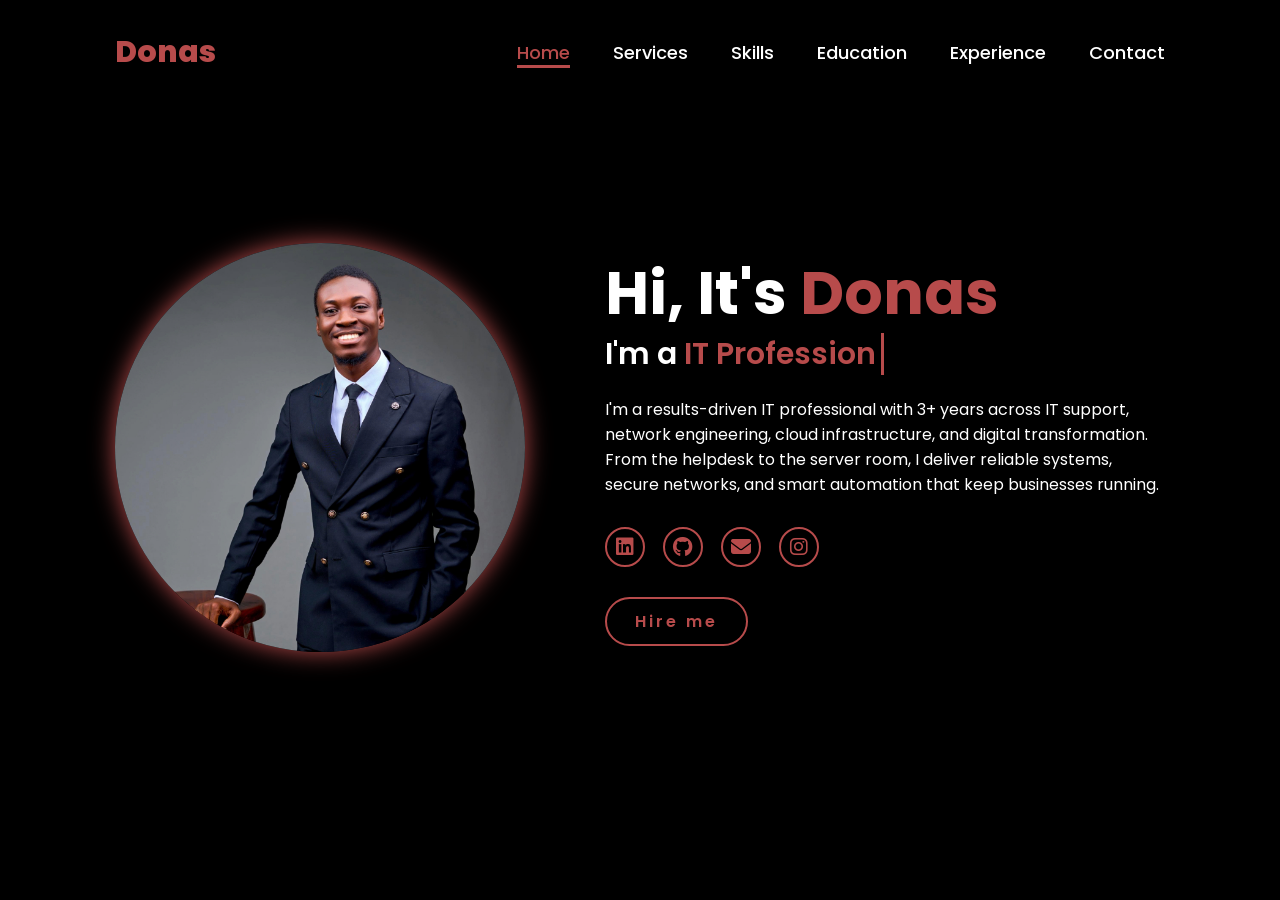
==== index.html @ 29078ee5 "Make site responsive; add mobile hamburger menu and menu script" ====
<!DOCTYPE html>
<html lang="en">
    
<head>
    <meta charset="UTF-8">
    <meta name="viewport" content="width=device-width, initial-scale=1.0">
    <link rel="stylesheet" href="https://cdnjs.cloudflare.com/ajax/libs/font-awesome/6.5.2/css/all.min.css">
    <link rel="stylesheet" href="css/styles.css">
    <title>Portfolio</title>
</head>
<body>
    <header>
        <a href="#" class="logo">Donas</a>
        <button class="menu-toggle" aria-label="Toggle menu"><i class="fa-solid fa-bars"></i></button>

        <nav>
            <a href="#" class="active"> Home</a>
            <a href="services.html">Services</a>
            <a href="skills.html">Skills</a>
            <a href="education.html">Education</a>
            <a href="experience.html">Experience</a>
            <a href="contact.html">Contact</a>
        </nav>
    </header>
    <section class="home">
        <div class="home-img">
            <img src="img/donas-img.jpg" alt="">
        </div>
        <div class="home-content">
            <h1>Hi, It's <span>Donas</span></h1>
            <h2 class="typing-text">I'm a <span class="typing"></span></h2>
            <p> I'm a results-driven IT professional with 3+ years across IT support,
                network engineering, cloud infrastructure, and digital transformation.
                From the helpdesk to the server room, I deliver reliable systems,
                secure networks, and smart automation that keep businesses running.</p>
            <div class="social-icons">
                <a href="https://linkedin.com/in/dominion-donas-802b39196" target="_blank"><i class="fa-brands fa-linkedin"></i></a>
                <a href="https://github.com/Donasub" target="_blank"><i class="fa-brands fa-github"></i></a>
                <a href="mailto:donasdominion@gmail.com" target="_blank"><i class="fa-solid fa-envelope"></i></a>
                <a href="https://www.instagram.com/dominiondonas/" target="_blank"><i class="fa-brands fa-instagram"></i></a>
            </div>
            <a href="contact.html" class="btn">Hire me</a>
        </div>
    </section>
    
    <script src="js/menu.js"></script>
    <!-- JAVASCRIPT -->
    <script>
        const typingText = document.querySelector('.typing');
        const words = [
            'IT Professional',
            'Web Developer',
            'Network Engineer',
            'Cloud Engineer',
            'Cybersecurity Analyst'
        ];

        let wordIndex = 0;
        let charIndex = 0;
        let isDeleting = false;
        let typingDelay = 100;
        let erasingDelay = 50;
        let newWordDelay = 2000;

        function typeEffect() {
            const currentWord = words[wordIndex];
            
            if (isDeleting) {
                typingText.textContent = currentWord.substring(0, charIndex - 1);
                charIndex--;
            } else {
                typingText.textContent = currentWord.substring(0, charIndex + 1);
                charIndex++;
            }

            let delay = isDeleting ? erasingDelay : typingDelay;

            if (!isDeleting && charIndex === currentWord.length) {
                delay = newWordDelay;
                isDeleting = true;
            } else if (isDeleting && charIndex === 0) {
                isDeleting = false;
                wordIndex = (wordIndex + 1) % words.length;
                delay = 500;
            }

            setTimeout(typeEffect, delay);
        }

        document.addEventListener('DOMContentLoaded', typeEffect);
    </script>
</body>
</html>
---- css/styles.css ----
@import url("https://fonts.googleapis.com/css2?family=Poppins:wght@100;200;300;400;500;600&display=swap");

* {
  margin: 0;
  padding: 0;
  box-sizing: border-box;
  text-decoration: none;
  border: none;
  outline: none;
  font-family: "Poppins", sans-serif;
}

html {
  font-size: 62.5%;
}

body {
  width: 100%;
  height: 100vh;
  overflow-x: hidden;
  background-color: black;
  color: white;
}

header {
  margin-top: 20px;
  position: fixed;
  top: 0;
  left: 0;
  width: 100%;
  padding: 1rem 9%;
  background-color: transparent;
  filter: drop-shadow(10px);
  display: flex;
  justify-content: space-between;
  align-items: center;
  z-index: 100;
}

.logo {
  font-size: 3rem;
  color: #b74b4b;
  font-weight: 800;
  cursor: pointer;
  transition: 0.5s ease;
}

.logo:hover {
  transform: scale(1.1);
}

nav a {
  font-size: 1.8rem;
  color: white;
  margin-left: 4rem;
  font-weight: 500;
  transition: 0.3s ease;
  border-bottom: 3px solid transparent;
}

nav a:hover,
nav a.active {
  color: #b74b4b;
  border-bottom: 3px solid #b74b4b;
}

section {
  min-height: 100vh;
  padding: 5rem 9% 5rem;
}

span {
  color: #b74b4b;
}

/* ===== HOME SECTION ===== */
.home {
  display: flex;
  justify-content: center;
  align-items: center;
  gap: 8rem;
  background-color: black;
}

.home .home-content h1 {
  font-size: 6rem;
  font-weight: 700;
  line-height: 1.3;
}

.home-content h3 {
  font-size: 4rem;
  margin-bottom: 1rem;
  font-weight: 700;
}

.home-content p {
  font-size: 1.6rem;
}

.home-img {
  border-radius: 50%;
}

.home-img img {
  position: relative;
  width: 32vw;
  max-width: 440px;
  aspect-ratio: 1 / 1;
  object-fit: cover;
  border-radius: 50%;
  cursor: pointer;
  transition: 0.3s ease;
  box-shadow: 0 0 25px #b74b4b;
  animation: glow 3s ease-in-out infinite;
}

.home-img img:hover {
  transform: scale(1.03);
  box-shadow: 0 0 45px #b74b4b;
}

/* ===== SOCIAL ICONS ===== */
.social-icons a {
  display: inline-flex;
  justify-content: center;
  align-items: center;
  width: 4rem;
  height: 4rem;
  background-color: transparent;
  border: 0.2rem solid #b74b4b;
  font-size: 2rem;
  border-radius: 50%;
  margin: 3rem 1.5rem 3rem 0;
  transition: 0.3s ease;
  color: #b74b4b;
}

.social-icons a:hover {
  color: black;
  transform: scale(1.3) translateY(-5px);
  background-color: #b74b4b;
  box-shadow: 0 0 25px #b74b4b;
}

/* ===== BUTTON ===== */
.btn {
  display: inline-block;
  padding: 1rem 2.8rem;
  background-color: black;
  border-radius: 4rem;
  font-size: 1.6rem;
  color: #b74b4b;
  letter-spacing: 0.3rem;
  font-weight: 600;
  border: 2px solid #b74b4b;
  transition: 0.3s ease;
  cursor: pointer;
}

.btn:hover {
  transform: scale3d(1.03);
  background-color: #b74b4b;
  color: black;
  box-shadow: 0 0 25px #b74b4b;
}

/* ===== TYPING TEXT ===== */
.typing-text {
  font-size: 34px;
  font-weight: 600;
  min-width: 280px;
}

.typing-text .typing {
  color: #b74b4b;
  position: relative;
}

.typing-text .typing::after {
  content: "";
  position: absolute;
  width: 3px;
  height: 100%;
  background-color: #b74b4b;
  right: -8px;
  top: 0;
  animation: cursor 0.6s infinite;
}

@keyframes cursor {
  0%, 100% {
    opacity: 1;
  }
  50% {
    opacity: 0;
  }
}

.services {
  padding: 12rem 5% 3rem;
  min-height: 100vh;
  display: flex;
  flex-direction: column;
}

.heading {
  text-align: center;
  font-size: 3.5rem;
  margin-bottom: 3rem;
  font-weight: 700;
  flex-shrink: 0;
}

.services-container {
  display: grid;
  grid-template-columns: repeat(3, 1fr);
  gap: 2rem;
  flex: 1;
  align-content: stretch;
}

.services-box {
  background-color: #1a1a1a;
  padding: 2rem 1.5rem;
  border-radius: 2rem;
  text-align: center;
  border: 1px solid transparent;
  transition: 0.3s ease;
  display: flex;
  flex-direction: column;
  justify-content: space-between;
}

.services-box:hover {
  border-color: #b74b4b;
  transform: scale(1.02);
  box-shadow: 0 0 20px rgba(183, 75, 75, 0.3);
}

.services-box i {
  font-size: 5rem;
  color: #b74b4b;
  margin-bottom: 1.5rem;
}

.services-box h3 {
  font-size: 1.8rem;
  font-weight: 600;
  margin-bottom: 1rem;
}

.services-box p {
  font-size: 1.3rem;
  line-height: 1.5;
  color: #ccc;
  flex: 1;
}

.services-box .btn {
  margin-top: 1.5rem;
  padding: 0.6rem 1.5rem;
  font-size: 1.1rem;
}

/* ===== RESPONSIVE ===== */
@media (max-width: 1000px) {
  .home {
    gap: 3rem;
  }

  .home .home-content h1 {
    font-size: 3rem;
  }

  .home-img img {
    width: 30vw;
  }

  .services-container {
    grid-template-columns: repeat(2, 1fr);
    gap: 1.5rem;
  }
}

@media (max-width: 995px) {
  /* Compact dropdown menu anchored to header (doesn't take full screen) */
  nav {
    position: absolute;
    top: calc(100% + 0.6rem);
    right: 1.5rem;
    width: min(280px, 80vw);
    max-height: 0;
    overflow: hidden;
    background-color: #161616;
    border: 1px solid rgba(183, 75, 75, 0.14);
    border-radius: 0.8rem;
    box-shadow: 0 10px 30px rgba(0,0,0,0.6);
    transform-origin: top right;
    transform: scaleY(0);
    transition: transform 220ms ease, max-height 220ms ease;
    z-index: 110;
  }

  nav.active {
    transform: scaleY(1);
    max-height: 800px; /* large enough to show links; overflow hidden keeps it tidy */
  }

  nav a {
    display: block;
    font-size: 1.6rem;
    margin: 0;
    padding: 0.9rem 1.2rem;
    border-bottom: 1px solid rgba(255,255,255,0.03);
    text-align: left;
  }

  nav a:last-child { border-bottom: none; }

  nav a:hover,
  nav a.active{
    background: rgba(183, 75, 75, 0.08);
    color: #b74b4b;
    border-radius: 0.4rem;
  }

  /* Ensure header spacing doesn't push the dropdown off-screen */
  header { padding-right: 6%; }

  .home {
    flex-direction: column;
    gap: 2rem;
    padding: 10rem 4rem 2rem;
  }

  .home .home-content h3 {
    font-size: 2rem;
  }

  .home-content h1 {
    font-size: 3.5rem;
  }

  .home-img img {
    width: 50vw;
  }

  .services {
    padding: 12rem 5% 2rem;
  }

  .heading {
    margin-bottom: 2rem;
  }
}

@media (max-width: 768px) {
  .heading {
    font-size: 2.8rem;
    margin-bottom: 1.5rem;
  }

  .services-container {
    grid-template-columns: repeat(2, 1fr);
    gap: 1rem;
  }

  .services-box {
    padding: 1.5rem 1rem;
  }

  .services-box i {
    font-size: 4rem;
  }

  .services-box h3 {
    font-size: 1.5rem;
  }

  .services-box p {
    font-size: 1.1rem;
  }

  .services-box .btn {
    margin-top: 1rem;
    padding: 0.5rem 1.2rem;
    font-size: 1rem;
  }
}

@media (max-width: 480px) {
  .heading {
    font-size: 2.2rem;
  }

  .services {
    padding: 10rem 3% 2rem;
  }

  .services-container {
    grid-template-columns: 1fr;
    gap: 1rem;
  }

  .services-box i {
    font-size: 3.5rem;
  }

  .home .home-content h1 {
    font-size: 2.8rem;
  }

  .typing-text {
    font-size: 2rem;
  }
}

/* ===== SERVICES PAGE ===== */
.services-page {
  height: 100vh;
  display: flex;
  align-items: center;
  justify-content: space-between;
  gap: 5rem;
  padding: 10rem 9% 2rem;
}

.services-slider {
  flex: 0 0 44%;
}

.slider-wrapper {
  position: relative;
  width: 100%;
  max-width: 560px;
  margin: 0 auto;
}

.slider-viewport {
  width: 100%;
  height: 520px;
  overflow: hidden;
  display: flex;
  align-items: center;
  justify-content: center;
}

.slider-track {
  display: flex;
  width: 100%;
  height: 100%;
  transition: transform 0.45s ease;
}

.slider-card {
  min-width: 100%;
  height: 100%;
  display: flex;
  align-items: center;
  justify-content: center;
}

/* Circular service card */
.circle-card {
  width: min(430px, 88vw);
  aspect-ratio: 1 / 1;
  border-radius: 50%;
  background: linear-gradient(145deg, rgba(26, 26, 26, 0.98), rgba(10, 10, 10, 0.98));
  border: 1px solid rgba(183, 75, 75, 0.28);
  box-shadow: 0 15px 35px rgba(0, 0, 0, 0.35);
  position: relative;
  overflow: hidden;
  display: flex;
  flex-direction: column;
  align-items: center;
  justify-content: center;
  text-align: center;
  padding: 2rem;
  transition: 0.3s ease;
}

.circle-card::before {
  content: "";
  position: absolute;
  inset: 0;
  background: radial-gradient(circle at top, rgba(183, 75, 75, 0.12), transparent 55%);
  pointer-events: none;
}

.circle-card:hover {
  transform: scale(1.02);
  border-color: #b74b4b;
  box-shadow: 0 0 25px rgba(183, 75, 75, 0.22);
}

.service-badge {
  font-size: 1rem;
  color: #fff;
  padding: 0.5rem 1rem;
  border-radius: 999px;
  background: rgba(183, 75, 75, 0.14);
  border: 1px solid rgba(183, 75, 75, 0.35);
  letter-spacing: 0.12rem;
  margin-bottom: 1rem;
  z-index: 1;
}

.service-icon {
  width: 5rem;
  height: 5rem;
  border-radius: 50%;
  display: flex;
  justify-content: center;
  align-items: center;
  background: rgba(183, 75, 75, 0.12);
  border: 1px solid rgba(183, 75, 75, 0.4);
  box-shadow: inset 0 0 12px rgba(183, 75, 75, 0.12);
  margin-bottom: 1rem;
  z-index: 1;
}

.service-icon i {
  font-size: 2.2rem;
  color: #b74b4b;
}

.circle-card h3 {
  font-size: 2.2rem;
  font-weight: 700;
  margin-bottom: 0.8rem;
  z-index: 1;
}

.circle-card p {
  font-size: 1.25rem;
  line-height: 1.55;
  color: #d0d0d0;
  max-width: 28rem;
  margin-bottom: 1rem;
  z-index: 1;
}

.micro-services {
  display: flex;
  flex-wrap: wrap;
  gap: 0.7rem;
  justify-content: center;
  align-items: center;
  margin-bottom: 1rem;
  z-index: 1;
}

.micro-services span {
  color: #fff;
  font-size: 0.95rem;
  padding: 0.55rem 0.85rem;
  border-radius: 999px;
  background: rgba(255, 255, 255, 0.05);
  border: 1px solid rgba(183, 75, 75, 0.22);
}

.circle-card .btn {
  margin-top: 0.2rem;
  align-self: center;
  padding: 0.75rem 1.8rem;
  font-size: 1.05rem;
  z-index: 1;
}

/* Slider arrows */
.slider-btn {
  position: absolute;
  top: 50%;
  transform: translateY(-50%);
  width: 4.5rem;
  height: 4.5rem;
  border-radius: 50%;
  background: transparent;
  border: 2px solid #b74b4b;
  color: #b74b4b;
  font-size: 1.6rem;
  cursor: pointer;
  z-index: 2;
  transition: 0.3s ease;
}

.slider-btn:hover {
  background-color: #b74b4b;
  color: black;
  box-shadow: 0 0 20px #b74b4b;
}

.slider-btn.prev {
  left: -2rem;
}

.slider-btn.next {
  right: -2rem;
}

/* Right side content */
.services-content {
  flex: 1;
}

.services-content h1 {
  font-size: 5.2rem;
  font-weight: 700;
  line-height: 1.1;
  margin-bottom: 1rem;
}

.services-content h1 span {
  color: #b74b4b;
}

.typing-text {
  font-size: 3rem;
  font-weight: 600;
  min-height: 4rem;
  margin-bottom: 2rem;
}

.typing-text .typing {
  color: #b74b4b;
  position: relative;
}

.typing-text .typing::after {
  content: "";
  position: absolute;
  width: 3px;
  height: 100%;
  background-color: #b74b4b;
  right: -8px;
  top: 0;
  animation: cursor 0.6s infinite;
}

.services-content p {
  font-size: 1.7rem;
  line-height: 1.7;
  max-width: 60rem;
  margin-bottom: 2.5rem;
}

/* ===== RESPONSIVE ===== */
@media (max-width: 995px) {
  .services-page {
    height: auto;
    flex-direction: column;
    gap: 3rem;
    padding-top: 12rem;
    padding-bottom: 3rem;
    text-align: center;
  }

  .services-slider {
    width: 100%;
    flex: unset;
  }

  .slider-wrapper {
    max-width: 100%;
  }

  .slider-viewport {
    height: 500px;
  }

  .services-content h1 {
    font-size: 4rem;
  }

  .services-content p {
    max-width: none;
    margin-left: auto;
    margin-right: auto;
  }

  .slider-btn.prev {
    left: 0.8rem;
  }

  .slider-btn.next {
    right: 0.8rem;
  }
}

@media (max-width: 768px) {
  .services-content h1 {
    font-size: 3.5rem;
  }

  .typing-text {
    font-size: 2.2rem;
  }

  .slider-viewport {
    height: 440px;
  }

  .circle-card {
    width: min(360px, 92vw);
    padding: 1.8rem;
  }

  .circle-card h3 {
    font-size: 1.9rem;
  }

  .circle-card p {
    font-size: 1.1rem;
  }

  .service-icon {
    width: 4.4rem;
    height: 4.4rem;
  }

  .service-icon i {
    font-size: 2rem;
  }
}

/*SKILLS PAGE*/
.skills-page {
  min-height: 100vh;
  display: grid;
  grid-template-columns: 1.1fr 0.9fr;
  gap: 4rem;
  align-items: center;
  padding: 10rem 9% 3rem;
}

.skills-left h1 {
  font-size: 5.2rem;
  font-weight: 700;
  line-height: 1.1;
  margin-bottom: 1rem;
}

.skills-left h1 span {
  color: #b74b4b;
}

.skills-left p {
  font-size: 1.7rem;
  line-height: 1.7;
  max-width: 58rem;
  margin-bottom: 2rem;
  color: #ddd;
}

.skills-card {
  background: linear-gradient(145deg, rgba(26, 26, 26, 0.98), rgba(12, 12, 12, 0.98));
  border: 1px solid rgba(183, 75, 75, 0.25);
  border-radius: 2.5rem;
  padding: 2rem;
  box-shadow: 0 15px 35px rgba(0, 0, 0, 0.35);
}

.skill-row {
  display: flex;
  align-items: center;
  gap: 1rem;
  margin-bottom: 1.4rem;
}

.skill-name {
  width: 10rem;
  font-size: 1.4rem;
  font-weight: 600;
  color: white;
}

.progress {
  flex: 1;
  height: 1rem;
  background-color: #2d2d2d;
  border-radius: 999px;
  overflow: hidden;
  position: relative;
}

.progress-fill {
  height: 100%;
  border-radius: inherit;
  background: linear-gradient(90deg, #b74b4b, #e07070);
}

.progress-fill.html {
  width: 95%;
}

.progress-fill.css {
  width: 90%;
}

.progress-fill.js {
  width: 80%;
}

.progress-fill.net {
  width: 85%;
}

.progress-fill.cloud {
  width: 75%;
}

.progress-fill.sec {
  width: 80%;
}

.skill-percent {
  width: 4rem;
  text-align: right;
  font-size: 1.2rem;
  color: #ddd;
}

.skill-tags {
  display: flex;
  flex-wrap: wrap;
  gap: 0.8rem;
  margin-top: 2rem;
}

.skill-tags span {
  color: white;
  font-size: 1rem;
  padding: 0.6rem 1rem;
  border-radius: 999px;
  background: rgba(255, 255, 255, 0.05);
  border: 1px solid rgba(183, 75, 75, 0.22);
}

/* RIGHT SIDE */
.skills-right {
  display: grid;
  grid-template-columns: repeat(2, 1fr);
  gap: 1.5rem;
}

.info-box {
  background: linear-gradient(145deg, rgba(26, 26, 26, 0.98), rgba(10, 10, 10, 0.98));
  border: 1px solid rgba(183, 75, 75, 0.25);
  border-radius: 2rem;
  padding: 1.8rem;
  min-height: 17rem;
  display: flex;
  flex-direction: column;
  justify-content: space-between;
  transition: 0.3s ease;
}

.info-box:hover {
  transform: translateY(-4px);
  border-color: #b74b4b;
  box-shadow: 0 0 20px rgba(183, 75, 75, 0.25);
}

.info-box i {
  font-size: 3.2rem;
  color: #b74b4b;
}

.info-box h3 {
  font-size: 1.9rem;
  margin: 1rem 0 0.7rem;
  font-weight: 600;
}

.info-box p {
  font-size: 1.2rem;
  line-height: 1.6;
  color: #d0d0d0;
}

/* ===== RESPONSIVE ===== */
@media (max-width: 995px) {
  .skills-page {
    grid-template-columns: 1fr;
    gap: 3rem;
    padding-top: 12rem;
    text-align: center;
  }

  .skills-left h1 {
    font-size: 4rem;
  }

  .skills-left p {
    margin-left: auto;
    margin-right: auto;
  }

  .skills-right {
    grid-template-columns: repeat(2, 1fr);
  }

  .skill-row {
    flex-wrap: wrap;
  }

  .skill-name,
  .skill-percent {
    width: auto;
  }
}

@media (max-width: 768px) {
  .skills-left h1 {
    font-size: 3.5rem;
  }

  .skills-left p {
    font-size: 1.4rem;
  }

  .skills-right {
    grid-template-columns: 1fr;
  }

  .skill-row {
    gap: 0.6rem;
  }

  .skill-name {
    width: 100%;
    text-align: left;
  }

  .skill-percent {
    width: 100%;
    text-align: left;
  }
}

/*SKILLS PAGE*/
.skills-page {
  min-height: 100vh;
  display: grid;
  grid-template-columns: 1.05fr 0.95fr;
  gap: 4rem;
  align-items: center;
  padding: 10rem 9% 3rem;
}

.skills-left h1 {
  font-size: 5.2rem;
  font-weight: 700;
  line-height: 1.1;
  margin-bottom: 1rem;
}

.skills-left h1 span {
  color: #b74b4b;
}

.core-typing {
  font-size: 2.8rem;
  font-weight: 600;
  min-height: 4rem;
  margin-bottom: 1.5rem;
}

.typing {
  color: #b74b4b;
  position: relative;
}

.typing::after {
  content: "";
  position: absolute;
  width: 3px;
  height: 100%;
  background-color: #b74b4b;
  right: -8px;
  top: 0;
  animation: cursor 0.6s infinite;
}

@keyframes cursor {
  0%, 100% {
    opacity: 1;
  }
  50% {
    opacity: 0;
  }
}

.skills-desc {
  font-size: 1.7rem;
  line-height: 1.7;
  max-width: 58rem;
  margin-bottom: 2rem;
  color: #ddd;
}

.skills-dashboard {
  background: linear-gradient(145deg, rgba(26, 26, 26, 0.98), rgba(10, 10, 10, 0.98));
  border: 1px solid rgba(183, 75, 75, 0.25);
  border-radius: 2.5rem;
  padding: 2rem;
  box-shadow: 0 15px 35px rgba(0, 0, 0, 0.35);
}

.dashboard-top {
  display: flex;
  justify-content: space-between;
  align-items: center;
  margin-bottom: 1.5rem;
  gap: 1rem;
}

.dashboard-top h2 {
  font-size: 2rem;
  font-weight: 700;
}

.dashboard-chip {
  font-size: 1rem;
  color: #fff;
  padding: 0.5rem 1rem;
  border-radius: 999px;
  background: rgba(183, 75, 75, 0.14);
  border: 1px solid rgba(183, 75, 75, 0.35);
  letter-spacing: 0.12rem;
  white-space: nowrap;
}

.area-list {
  display: grid;
  grid-template-columns: repeat(2, 1fr);
  gap: 1rem;
  margin-bottom: 1.5rem;
}

.area-item {
  display: flex;
  align-items: center;
  gap: 1rem;
  padding: 1rem 1.2rem;
  background: rgba(255, 255, 255, 0.04);
  border: 1px solid transparent;
  border-radius: 1.4rem;
  cursor: pointer;
  transition: 0.3s ease;
  opacity: 0;
  animation: fadeUp 0.55s ease forwards;
}

.area-item:nth-child(1) { animation-delay: 0.1s; }
.area-item:nth-child(2) { animation-delay: 0.2s; }
.area-item:nth-child(3) { animation-delay: 0.3s; }
.area-item:nth-child(4) { animation-delay: 0.4s; }

.area-item i {
  color: #b74b4b;
  font-size: 1.6rem;
}

.area-item div {
  font-size: 1.3rem;
  font-weight: 600;
}

.area-item:hover,
.area-item.active {
  border-color: #b74b4b;
  background: rgba(183, 75, 75, 0.08);
  box-shadow: 0 0 15px rgba(183, 75, 75, 0.2);
  transform: translateY(-2px);
}

.stats-grid {
  display: grid;
  grid-template-columns: repeat(4, 1fr);
  gap: 1rem;
  margin-bottom: 1.5rem;
}

.mini-stat {
  text-align: center;
  padding: 1rem 0.6rem;
  border-radius: 1.2rem;
  background: rgba(255, 255, 255, 0.04);
  border: 1px solid rgba(183, 75, 75, 0.12);
  transition: 0.3s ease;
}

.mini-stat:hover {
  transform: translateY(-3px);
  border-color: #b74b4b;
}

.mini-stat h3 {
  font-size: 2rem;
  color: #b74b4b;
  margin-bottom: 0.2rem;
}

.mini-stat p {
  font-size: 1rem;
  color: #ddd;
}

.focus-panel {
  border-radius: 2rem;
  background: rgba(255, 255, 255, 0.04);
  padding: 1.4rem;
}

.focus-label {
  font-size: 1rem;
  letter-spacing: 0.18rem;
  color: #b74b4b;
  text-transform: uppercase;
  margin-bottom: 0.7rem;
}

.focus-panel h3 {
  font-size: 2rem;
  margin-bottom: 0.5rem;
}

.focus-panel p {
  font-size: 1.2rem;
  color: #d0d0d0;
  line-height: 1.5;
  margin-bottom: 1rem;
}

.focus-tags {
  display: flex;
  flex-wrap: wrap;
  gap: 0.7rem;
}

.focus-tag {
  font-size: 0.95rem;
  padding: 0.5rem 0.8rem;
  border-radius: 999px;
  background: rgba(255, 255, 255, 0.05);
  color: #fff;
  border: 1px solid rgba(183, 75, 75, 0.2);
}

/* RIGHT SIDE CIRCULAR SKILL CARDS */
.skills-right {
  display: grid;
  grid-template-columns: repeat(2, minmax(0, 1fr));
  gap: 1.5rem;
  align-content: center;
}

.skill-circle {
  width: 100%;
  aspect-ratio: 1 / 1;
  border-radius: 50%;
  background: linear-gradient(145deg, rgba(26, 26, 26, 0.98), rgba(10, 10, 10, 0.98));
  border: 1px solid rgba(183, 75, 75, 0.22);
  box-shadow: 0 15px 35px rgba(0, 0, 0, 0.32);
  display: flex;
  align-items: center;
  justify-content: center;
  text-align: center;
  padding: 1.7rem;
  cursor: pointer;
  transition: 0.35s ease;
  position: relative;
  overflow: hidden;
  opacity: 0;
  animation: fadeUp 0.55s ease forwards;
}

.skill-circle:nth-child(1) { animation-delay: 0.1s; }
.skill-circle:nth-child(2) { animation-delay: 0.2s; }
.skill-circle:nth-child(3) { animation-delay: 0.3s; }
.skill-circle:nth-child(4) { animation-delay: 0.4s; }

.skill-circle::before {
  content: "";
  position: absolute;
  inset: 0;
  background: radial-gradient(circle at top, rgba(183, 75, 75, 0.12), transparent 60%);
  pointer-events: none;
}

.skill-circle:hover,
.skill-circle.active {
  border-color: #b74b4b;
  box-shadow: 0 0 25px rgba(183, 75, 75, 0.25);
  transform: translateY(-4px) scale(1.02);
}

.circle-content {
  position: relative;
  z-index: 1;
  display: flex;
  flex-direction: column;
  align-items: center;
  justify-content: center;
  gap: 0.7rem;
}

.circle-icon {
  width: 5rem;
  height: 5rem;
  border-radius: 50%;
  display: flex;
  justify-content: center;
  align-items: center;
  background: rgba(183, 75, 75, 0.12);
  border: 1px solid rgba(183, 75, 75, 0.35);
  box-shadow: inset 0 0 12px rgba(183, 75, 75, 0.12);
}

.circle-icon i {
  font-size: 2.1rem;
  color: #b74b4b;
}

.skill-circle h3 {
  font-size: 1.8rem;
  font-weight: 700;
}

.skill-circle p {
  font-size: 1.1rem;
  color: #d0d0d0;
  line-height: 1.45;
  max-width: 19rem;
}

.mini-tags {
  display: flex;
  flex-wrap: wrap;
  justify-content: center;
  gap: 0.5rem;
}

.tag {
  font-size: 0.85rem;
  padding: 0.45rem 0.7rem;
  border-radius: 999px;
  background: rgba(255, 255, 255, 0.05);
  color: #fff;
  border: 1px solid rgba(183, 75, 75, 0.2);
}

/* ANIMATION */
@keyframes fadeUp {
  from {
    opacity: 0;
    transform: translateY(10px);
  }
  to {
    opacity: 1;
    transform: translateY(0);
  }
}

/* RESPONSIVE */
@media (max-width: 995px) {
  .skills-page {
    grid-template-columns: 1fr;
    gap: 3rem;
    padding-top: 12rem;
    text-align: center;
  }

  .skills-left p {
    margin-left: auto;
    margin-right: auto;
  }

  .skills-right {
    grid-template-columns: repeat(2, 1fr);
  }

  .area-list {
    grid-template-columns: repeat(2, 1fr);
  }

  .stats-grid {
    grid-template-columns: repeat(2, 1fr);
  }
}

@media (max-width: 768px) {
  .skills-left h1 {
    font-size: 3.5rem;
  }

  .core-typing {
    font-size: 2.1rem;
  }

  .skills-desc {
    font-size: 1.4rem;
  }

  .skills-right {
    grid-template-columns: 1fr;
  }

  .area-list,
  .stats-grid {
    grid-template-columns: 1fr;
  }

  .skill-circle {
    width: min(100%, 360px);
    margin: 0 auto;
  }

  .skill-circle p {
    font-size: 1rem;
  }
}
@media (max-width: 600px) {
  .exp-left h1 { font-size: 3.4rem; }
  .exp-card { min-height: 38rem; padding: 1.6rem 4.5rem; }
  .exp-card h2 { font-size: 1.9rem; }

  .exp-arrow {
    width: 3.5rem;
    height: 3.5rem;
    font-size: 1.3rem;
  }
}
/* ===== SKILLS ACTIONS BELOW CARDS ===== */
.skills-actions {
  grid-column: 1 / -1;
  display: flex;
  flex-direction: row;
  align-items: center;
  justify-content: center;
  gap: 1.5rem;
  margin-top: 1rem;
  padding-top: 1rem;
  flex-wrap: wrap;
}

.skills-social {
  display: flex;
  align-items: center;
  gap: 1rem;
  margin: 0;
}

.skills-social a {
  margin: 0;
  width: 4rem;
  height: 4rem;
  font-size: 1.8rem;
}

.skills-actions .btn {
  margin: 0;
  padding: 0.9rem 2.4rem;
  font-size: 1.3rem;
}
.skills-right {
  display: grid;
  grid-template-columns: repeat(2, minmax(0, 1fr));
  gap: 1.2rem;
  align-content: center;
}

/* ===== EXPERIENCE PAGE ===== */
/* ===== EXPERIENCE PAGE (One Screen) ===== */
.exp-page {
  height: 100vh;
  display: flex;
  align-items: center;
  gap: 4rem;
  padding: 9rem 9% 2rem;
}

/* LEFT */
.exp-left {
  flex: 0 0 40%;
}

.exp-left h1 {
  font-size: 4.6rem;
  font-weight: 700;
  line-height: 1.1;
  margin-bottom: 0.5rem;
}

.exp-left h1 span {
  color: #b74b4b;
}

.exp-typing {
  font-size: 2.2rem;
  font-weight: 600;
  margin-bottom: 1.2rem;
}

.exp-typing .typing {
  color: #b74b4b;
  position: relative;
}

.exp-typing .typing::after {
  content: "";
  position: absolute;
  right: -8px;
  top: 0;
  width: 3px;
  height: 100%;
  background: #b74b4b;
  animation: cursor 0.6s infinite;
}

.exp-desc {
  font-size: 1.4rem;
  color: #ddd;
  line-height: 1.6;
  margin-bottom: 1.8rem;
  max-width: 42rem;
}

.exp-stats {
  display: grid;
  grid-template-columns: repeat(2, 1fr);
  gap: 1rem;
  margin-bottom: 2rem;
  max-width: 36rem;
}

.exp-stat {
  background: rgba(255, 255, 255, 0.04);
  border: 1px solid rgba(183, 75, 75, 0.18);
  border-radius: 1.4rem;
  padding: 1rem;
  text-align: center;
  transition: 0.3s ease;
}

.exp-stat:hover {
  transform: translateY(-3px);
  border-color: #b74b4b;
  box-shadow: 0 0 15px rgba(183, 75, 75, 0.2);
}

.exp-stat h3 {
  font-size: 2.2rem;
  color: #b74b4b;
}

.exp-stat p {
  font-size: 1.1rem;
  color: #ddd;
}

.exp-actions {
  display: flex;
  align-items: center;
  gap: 1.2rem;
  flex-wrap: wrap;
}

.exp-social {
  display: flex;
  gap: 0.8rem;
  margin: 0;
}

.exp-social a {
  margin: 0;
  width: 3.6rem;
  height: 3.6rem;
  font-size: 1.6rem;
}

.exp-actions .btn {
  margin: 0;
  padding: 0.8rem 2rem;
  font-size: 1.2rem;
}

/* RIGHT */
.exp-right {
  flex: 1;
  display: flex;
  flex-direction: column;
  min-width: 0;
  overflow: hidden;
}

.exp-tabs {
  display: flex;
  gap: 1rem;
  margin-bottom: 1.5rem;
}

.tab-btn {
  padding: 0.7rem 1.8rem;
  border-radius: 999px;
  font-size: 1.3rem;
  font-weight: 600;
  color: #b74b4b;
  background: transparent;
  border: 2px solid #b74b4b;
  cursor: pointer;
  transition: 0.3s ease;
}

.tab-btn.active,
.tab-btn:hover {
  background: #b74b4b;
  color: black;
  box-shadow: 0 0 15px rgba(183, 75, 75, 0.4);
}

.slider-panel {
  display: none;
  animation: fadeUp 0.4s ease;
}

.slider-panel.active {
  display: block;
}

.exp-slider {
  position: relative;
}

.exp-viewport {
  overflow: hidden;
  border-radius: 2.2rem;
  padding-top: 1.5rem;
  padding-bottom: 1.5rem;
}

.exp-track {
  display: flex;
  transition: transform 0.45s ease;
}

.exp-card {
  min-width: 100%;
  box-sizing: border-box;
  background: linear-gradient(145deg, rgba(26, 26, 26, 0.98), rgba(10, 10, 10, 0.98));
  border: 1px solid rgba(183, 75, 75, 0.22);
  border-radius: 2.2rem;
  padding: 2rem 5.5rem;   /* extra side space for arrows */
  min-height: 34rem;
}

.card-top {
  display: flex;
  align-items: center;
  justify-content: space-between;
  margin-bottom: 1rem;
}

.card-icon {
  width: 4.5rem;
  height: 4.5rem;
  border-radius: 50%;
  display: flex;
  align-items: center;
  justify-content: center;
  background: rgba(183, 75, 75, 0.12);
  border: 1px solid rgba(183, 75, 75, 0.4);
  color: #b74b4b;
  font-size: 2rem;
}

.card-date {
  font-size: 1.05rem;
  color: #fff;
  background: rgba(183, 75, 75, 0.14);
  border: 1px solid rgba(183, 75, 75, 0.35);
  padding: 0.4rem 1rem;
  border-radius: 999px;
}

.exp-card h2 {
  font-size: 2.2rem;
  font-weight: 700;
}

.exp-card h4 {
  font-size: 1.35rem;
  color: #b74b4b;
  font-weight: 500;
  margin-bottom: 1rem;
}

.exp-card ul {
  list-style: none;
  margin-bottom: 1.2rem;
}

.exp-card li {
  font-size: 1.25rem;
  color: #d0d0d0;
  line-height: 1.55;
  position: relative;
  padding-left: 1.5rem;
  margin-bottom: 0.5rem;
}

.exp-card li::before {
  content: "▸";
  position: absolute;
  left: 0;
  color: #b74b4b;
}

.card-text {
  font-size: 1.3rem;
  color: #d0d0d0;
  line-height: 1.6;
  margin-bottom: 1.2rem;
}

.card-tags {
  display: flex;
  flex-wrap: wrap;
  gap: 0.7rem;
}

.card-tags span {
  font-size: 1rem;
  color: #fff;
  padding: 0.5rem 0.9rem;
  border-radius: 999px;
  background: rgba(255, 255, 255, 0.05);
  border: 1px solid rgba(183, 75, 75, 0.2);
}

.exp-arrow {
  position: absolute;
  top: 50%;
  transform: translateY(-50%);
  width: 4rem;
  height: 4rem;
  border-radius: 50%;
  background: rgba(0, 0, 0, 0.6);
  border: 2px solid #b74b4b;
  color: #b74b4b;
  font-size: 1.5rem;
  cursor: pointer;
  z-index: 5;
  transition: 0.3s ease;
  display: flex;
  align-items: center;
  justify-content: center;
}

.exp-arrow:hover {
  background: #b74b4b;
  color: black;
  box-shadow: 0 0 18px #b74b4b;
  transform: translateY(-50%) scale(1.1);
}

.exp-arrow.prev { left: 0.5rem; }
.exp-arrow.next { right: 0.5rem; }

.slider-dots {
  display: flex;
  justify-content: center;
  gap: 0.7rem;
  margin-top: 1.5rem;
}

.dot {
  width: 1.1rem;
  height: 1.1rem;
  border-radius: 50%;
  background: rgba(255, 255, 255, 0.2);
  cursor: pointer;
  transition: 0.3s ease;
}

.dot.active {
  background: #b74b4b;
  transform: scale(1.2);
  box-shadow: 0 0 10px #b74b4b;
}

@keyframes fadeUp {
  from { opacity: 0; transform: translateY(12px); }
  to { opacity: 1; transform: translateY(0); }
}

/* RESPONSIVE */
@media (max-width: 1100px) {
  .exp-page {
    height: auto;
    flex-direction: column;
    padding-top: 11rem;
    gap: 3rem;
  }

  .exp-left {
    flex: unset;
    text-align: center;
  }

  .exp-stats,
  .exp-desc {
    margin-left: auto;
    margin-right: auto;
  }

  .exp-actions {
    justify-content: center;
  }

  .exp-right {
    width: 100%;
  }

  .exp-tabs {
    justify-content: center;
  }

  .exp-arrow.prev { left: 0.5rem; }
  .exp-arrow.next { right: 0.5rem; }
}

@media (max-width: 600px) {
  .exp-left h1 { font-size: 3.4rem; }
  .exp-card { min-height: 38rem; padding: 1.6rem; }
  .exp-card h2 { font-size: 1.9rem; }
}
/* ===== EDUCATION PAGE (One Screen) ===== */
/* ===== EDUCATION PAGE (One Screen) ===== */
.edu-page {
  height: 100vh;
  display: flex;
  align-items: center;
  gap: 4rem;
  padding: 9rem 9% 2rem;
  overflow: hidden;
}

/* LEFT */
.edu-left {
  flex: 0 0 40%;
  min-width: 0;
}

.edu-left h1 {
  font-size: 4.6rem;
  font-weight: 700;
  line-height: 1.1;
  margin-bottom: 0.5rem;
}

.edu-left h1 span {
  color: #b74b4b;
}

.edu-typing {
  font-size: 2.2rem;
  font-weight: 600;
  margin-bottom: 1.2rem;
}

.edu-typing .typing {
  color: #b74b4b;
  position: relative;
}

.edu-typing .typing::after {
  content: "";
  position: absolute;
  right: -8px;
  top: 0;
  width: 3px;
  height: 100%;
  background: #b74b4b;
  animation: cursor 0.6s infinite;
}

.edu-desc {
  font-size: 1.4rem;
  color: #ddd;
  line-height: 1.6;
  margin-bottom: 1.6rem;
  max-width: 42rem;
}

/* Degree card */
.degree-card {
  background: linear-gradient(145deg, rgba(26, 26, 26, 0.98), rgba(10, 10, 10, 0.98));
  border: 1px solid rgba(183, 75, 75, 0.22);
  border-radius: 1.8rem;
  padding: 1.6rem;
  margin-bottom: 1.2rem;
  position: relative;
  transition: 0.3s ease;
}

.degree-card:hover {
  transform: translateY(-3px);
  border-color: #b74b4b;
  box-shadow: 0 0 18px rgba(183, 75, 75, 0.2);
}

.degree-icon {
  width: 4.2rem;
  height: 4.2rem;
  border-radius: 50%;
  display: flex;
  align-items: center;
  justify-content: center;
  background: rgba(183, 75, 75, 0.12);
  border: 1px solid rgba(183, 75, 75, 0.4);
  color: #b74b4b;
  font-size: 1.9rem;
  margin-bottom: 0.8rem;
}

.degree-date {
  position: absolute;
  top: 1.4rem;
  right: 1.4rem;
  font-size: 1rem;
  color: #fff;
  background: rgba(183, 75, 75, 0.14);
  border: 1px solid rgba(183, 75, 75, 0.35);
  padding: 0.3rem 0.8rem;
  border-radius: 999px;
}

.degree-card h2 {
  font-size: 2rem;
  font-weight: 700;
}

.degree-card h4 {
  font-size: 1.25rem;
  color: #b74b4b;
  font-weight: 500;
  margin-bottom: 0.5rem;
}

.degree-card p {
  font-size: 1.2rem;
  color: #d0d0d0;
  line-height: 1.5;
}

/* Languages */
.languages-card {
  background: rgba(255, 255, 255, 0.04);
  border: 1px solid rgba(183, 75, 75, 0.18);
  border-radius: 1.6rem;
  padding: 1.2rem 1.4rem;
  margin-bottom: 1.4rem;
}

.languages-card h3 {
  font-size: 1.4rem;
  margin-bottom: 0.8rem;
}

.languages-card h3 i {
  color: #b74b4b;
  margin-right: 0.5rem;
}

.lang-row {
  display: flex;
  align-items: center;
  gap: 1rem;
}

.lang-name {
  width: 7rem;
  font-size: 1.2rem;
  font-weight: 600;
}

.lang-bar {
  flex: 1;
  height: 0.9rem;
  background: #2d2d2d;
  border-radius: 999px;
  overflow: hidden;
}

.lang-fill {
  height: 100%;
  background: linear-gradient(90deg, #b74b4b, #e07070);
  border-radius: inherit;
}

.lang-level {
  font-size: 1.1rem;
  color: #ddd;
}

/* Actions */
.edu-actions {
  display: flex;
  align-items: center;
  gap: 1.2rem;
  flex-wrap: wrap;
}

.edu-social {
  display: flex;
  gap: 0.8rem;
  margin: 0;
}

.edu-social a {
  margin: 0;
  width: 3.6rem;
  height: 3.6rem;
  font-size: 1.6rem;
}

.edu-actions .btn {
  margin: 0;
  padding: 0.8rem 2rem;
  font-size: 1.2rem;
}

/* RIGHT */
.edu-right {
  flex: 1;
  display: flex;
  flex-direction: column;
  min-width: 0;       /* prevents overflow */
  overflow: hidden;   /* keeps cards inside screen */
}

.edu-tabs {
  display: flex;
  gap: 1rem;
  margin-bottom: 1.5rem;
}

.etab-btn {
  padding: 0.7rem 1.8rem;
  border-radius: 999px;
  font-size: 1.3rem;
  font-weight: 600;
  color: #b74b4b;
  background: transparent;
  border: 2px solid #b74b4b;
  cursor: pointer;
  transition: 0.3s ease;
}

.etab-btn.active,
.etab-btn:hover {
  background: #b74b4b;
  color: black;
  box-shadow: 0 0 15px rgba(183, 75, 75, 0.4);
}

.epanel {
  display: none;
  animation: fadeUp 0.4s ease;
}

.epanel.active {
  display: block;
}

.edu-slider {
  position: relative;
}

.edu-viewport {
  overflow: hidden;
  border-radius: 2rem;
  padding-top: 1.5rem;     /* top space for hover glow */
  padding-bottom: 1.5rem;  /* bottom space for hover glow */
}

.edu-track {
  display: flex;
  transition: transform 0.45s ease;
}

.edu-slide {
  min-width: 100%;
  box-sizing: border-box;
  display: grid;
  grid-template-columns: repeat(2, 1fr);
  gap: 1.2rem;
  padding: 0 1rem;         /* inside spacing, not outside */
}

.cert-card {
  background: linear-gradient(145deg, rgba(26, 26, 26, 0.98), rgba(10, 10, 10, 0.98));
  border: 1px solid rgba(183, 75, 75, 0.22);
  border-radius: 1.6rem;
  padding: 1.4rem;
  position: relative;
  transition: 0.3s ease;
  min-height: 13rem;
}

.cert-card:hover {
  transform: translateY(-4px);
  border-color: #b74b4b;
  box-shadow: 0 0 18px rgba(183, 75, 75, 0.22);
}

.cert-card i {
  font-size: 2.4rem;
  color: #b74b4b;
  margin-bottom: 0.8rem;
}

.cert-card h3 {
  font-size: 1.4rem;
  margin-bottom: 0.3rem;
  padding-right: 4rem;   /* keep title away from year badge */
}

.cert-card p {
  font-size: 1.15rem;
  color: #d0d0d0;
}

.cert-card .year {
  position: absolute;
  top: 1.2rem;
  right: 1.2rem;
  font-size: 1rem;
  color: #fff;
  background: rgba(183, 75, 75, 0.14);
  border: 1px solid rgba(183, 75, 75, 0.35);
  padding: 0.3rem 0.7rem;
  border-radius: 999px;
}

/* Arrows */
.edu-arrow {
  position: absolute;
  top: 50%;
  transform: translateY(-50%);
  width: 4rem;
  height: 4rem;
  border-radius: 50%;
  background: transparent;
  border: 2px solid #b74b4b;
  color: #b74b4b;
  font-size: 1.5rem;
  cursor: pointer;
  z-index: 2;
  transition: 0.3s ease;
}

.edu-arrow:hover {
  background: #b74b4b;
  color: black;
  box-shadow: 0 0 18px #b74b4b;
}

.edu-arrow.prev { left: 0.5rem; }
.edu-arrow.next { right: 0.5rem; }

.edu-slide {
  min-width: 100%;
  box-sizing: border-box;
  display: grid;
  grid-template-columns: repeat(2, 1fr);
  gap: 1.2rem;
  padding: 0 4.5rem;   /* extra space so arrows don't overlap cards */
}

/* In Progress */
.progress-wrap {
  background: linear-gradient(145deg, rgba(26, 26, 26, 0.98), rgba(10, 10, 10, 0.98));
  border: 1px solid rgba(183, 75, 75, 0.22);
  border-radius: 2rem;
  padding: 2rem;
  margin: 1.5rem 1rem;
}

.progress-title {
  font-size: 1.8rem;
  margin-bottom: 1.5rem;
  text-align: center;
}

.progress-cards {
  display: grid;
  grid-template-columns: repeat(3, 1fr);
  gap: 1.2rem;
}

.progress-card {
  background: rgba(255, 255, 255, 0.04);
  border: 1px solid rgba(183, 75, 75, 0.18);
  border-radius: 1.5rem;
  padding: 1.4rem;
  text-align: center;
  transition: 0.3s ease;
}

.progress-card:hover {
  transform: translateY(-4px);
  border-color: #b74b4b;
  box-shadow: 0 0 18px rgba(183, 75, 75, 0.2);
}

.progress-card i {
  font-size: 2.4rem;
  color: #b74b4b;
  margin-bottom: 0.7rem;
}

.progress-card h4 {
  font-size: 1.4rem;
  margin-bottom: 0.8rem;
}

.prog-bar {
  height: 0.8rem;
  background: #2d2d2d;
  border-radius: 999px;
  overflow: hidden;
  margin-bottom: 0.6rem;
}

.prog-fill {
  height: 100%;
  background: linear-gradient(90deg, #b74b4b, #e07070);
  border-radius: inherit;
}

.progress-card span {
  font-size: 1rem;
  color: #ddd;
}

/* Dots */
.edu-dots {
  display: flex;
  justify-content: center;
  gap: 0.7rem;
  margin-top: 1.5rem;
}

.edot {
  width: 1.1rem;
  height: 1.1rem;
  border-radius: 50%;
  background: rgba(255, 255, 255, 0.2);
  cursor: pointer;
  transition: 0.3s ease;
}

.edot.active {
  background: #b74b4b;
  transform: scale(1.2);
  box-shadow: 0 0 10px #b74b4b;
}

@keyframes fadeUp {
  from { opacity: 0; transform: translateY(12px); }
  to { opacity: 1; transform: translateY(0); }
}

/* RESPONSIVE */
@media (max-width: 1100px) {
  .edu-page {
    height: auto;
    flex-direction: column;
    padding-top: 11rem;
    gap: 3rem;
  }

  .edu-left {
    flex: unset;
    text-align: center;
    width: 100%;
  }

  .edu-desc,
  .languages-card,
  .degree-card {
    margin-left: auto;
    margin-right: auto;
  }

  .edu-actions {
    justify-content: center;
  }

  .lang-row {
    justify-content: center;
  }

  .edu-right {
    width: 100%;
  }

  .edu-tabs {
    justify-content: center;
  }

  .edu-arrow.prev { left: 0.5rem; }
  .edu-arrow.next { right: 0.5rem; }
}

@media (max-width: 768px) {
  .edu-left h1 { font-size: 3.4rem; }

  .edu-slide {
    grid-template-columns: 1fr;
  }

  .progress-cards {
    grid-template-columns: 1fr;
  }
}
/* ===== CONTACT PAGE ===== */
.contact-page {
  min-height: 100vh;
  display: flex;
  justify-content: center;
  align-items: center;
  gap: 6rem;
  padding: 10rem 9% 3rem;
}

.contact-img {
  flex: 0 0 35%;
  display: flex;
  justify-content: center;
}

.contact-img img {
  width: 30vw;
  max-width: 440px;
  aspect-ratio: 1 / 1;    
  object-fit: cover;       
  border-radius: 50%;
  box-shadow: 0 0 25px #b74b4b;
  transition: 0.3s ease;
}

.contact-img img:hover {
  transform: scale(1.02);
  box-shadow: 0 0 35px #b74b4b;
}

.contact-content {
  flex: 1;
  max-width: 65rem;
}

.contact-content h1 {
  font-size: 5.5rem;
  font-weight: 700;
  line-height: 1.1;
  margin-bottom: 1rem;
}

.contact-content h1 span {
  color: #b74b4b;
}

.contact-typing {
  font-size: 3rem;
  font-weight: 600;
  min-height: 4rem;
  margin-bottom: 1.5rem;
}

.contact-typing .typing {
  color: #b74b4b;
  position: relative;
}

.contact-typing .typing::after {
  content: "";
  position: absolute;
  right: -8px;
  top: 0;
  width: 3px;
  height: 100%;
  background: #b74b4b;
  animation: cursor 0.6s infinite;
}

.contact-desc {
  font-size: 1.6rem;
  color: #ddd;
  line-height: 1.7;
  margin-bottom: 2.5rem;
}

/* CARDS */
.contact-cards {
  display: grid;
  grid-template-columns: repeat(2, 1fr);
  gap: 1.5rem;
  margin-bottom: 2.5rem;
}

.contact-card {
  display: flex;
  align-items: center;
  gap: 1.2rem;
  background: linear-gradient(145deg, rgba(26, 26, 26, 0.98), rgba(10, 10, 10, 0.98));
  border: 1px solid rgba(183, 75, 75, 0.22);
  border-radius: 1.8rem;
  padding: 1.6rem;
  transition: 0.3s ease;
  position: relative;
  overflow: hidden;
  color: inherit;
}

.contact-card:hover {
  transform: translateY(-5px);
  border-color: #b74b4b;
  box-shadow: 0 0 22px rgba(183, 75, 75, 0.25);
}

.contact-icon {
  width: 5rem;
  height: 5rem;
  min-width: 5rem;
  border-radius: 50%;
  display: flex;
  align-items: center;
  justify-content: center;
  font-size: 2.2rem;
  color: #b74b4b;
  background: rgba(183, 75, 75, 0.12);
  border: 1px solid rgba(183, 75, 75, 0.4);
  transition: 0.3s ease;
}

.contact-card:hover .contact-icon {
  background: #b74b4b;
  color: black;
  box-shadow: 0 0 18px #b74b4b;
}

.contact-info p {
  font-size: 1.2rem;
  color: #d0d0d0;      
}

.contact-card .arrow {
  margin-left: auto;
  font-size: 1.6rem;
  color: #b74b4b;
  transition: 0.3s ease;
}

.contact-card:hover .arrow {
  transform: translateX(5px);
}

/* SOCIAL */
.contact-social {
  display: flex;
  gap: 1.2rem;
  margin: 0;
}

.contact-social a {
  margin: 0;
  width: 4.5rem;
  height: 4.5rem;
  font-size: 2rem;
}

/* RESPONSIVE */
@media (max-width: 995px) {
  .contact-page {
    flex-direction: column;
    gap: 3rem;
    text-align: center;
    padding-top: 12rem;
  }

  .contact-img img {
    width: 55vw;
  }

  .contact-content {
    max-width: 100%;
  }

  .contact-typing {
    font-size: 2.4rem;
  }

  .contact-social {
    justify-content: center;
  }
}

@media (max-width: 768px) {
  .contact-content h1 {
    font-size: 3.8rem;
  }

  .contact-cards {
    grid-template-columns: 1fr;
  }

  .contact-typing {
    font-size: 2rem;
  }

  .contact-desc {
    font-size: 1.4rem;
  }
}

@media (max-width: 480px) {
  .contact-card {
    padding: 1.3rem;
  }

  .contact-info h3 {
    font-size: 1.6rem;
  }

  .contact-social a {
    width: 4rem;
    height: 4rem;
    font-size: 1.8rem;
  }
}

/* Hamburger / mobile menu button */
.menu-toggle {
  display: none;
  align-items: center;
  justify-content: center;
  width: 4.2rem;
  height: 4.2rem;
  background: transparent;
  color: #b74b4b;
  border: 2px solid #b74b4b;
  border-radius: 0.6rem;
  font-size: 1.6rem;
  cursor: pointer;
  z-index: 120;
}

@media (max-width: 995px) {
  .menu-toggle { display: flex; }
  header { padding-right: 5%; }
}

.menu-toggle.open {
  background: #b74b4b;
  color: #0b0b0b;
  transform: scale(1.02);
}
/* option 1 */
/* ====================== SKILLS PAGE - HEXAGONAL DESIGN ====================== */
.skills-page {
    min-height: 100vh;
    display: flex;
    align-items: center;
    gap: 5rem;
    padding: 9rem 9% 3rem;
}

/* ============= LEFT SIDE ============= */
.skills-left {
    flex: 0 0 42%;
}

.skills-left h1 {
    font-size: 4.6rem;
    font-weight: 700;
    margin-bottom: 0.5rem;
}
.skills-left h1 span {
    color: #b74b4b;
}

.skills-typing {
    font-size: 2rem;
    font-weight: 600;
    margin-bottom: 1.2rem;
    color: #fff;
}
.skills-typing .typing {
    color: #b74b4b;
    position: relative;
}
.skills-typing .typing::after {
    content: "";
    position: absolute;
    right: -8px;
    top: 0;
    width: 3px;
    height: 100%;
    background: #b74b4b;
    animation: cursor 0.6s infinite;
}

.skills-intro {
    font-size: 1.4rem;
    color: #ccc;
    line-height: 1.6;
    margin-bottom: 2rem;
    max-width: 42rem;
}

/* CIRCULAR PROGRESS RINGS */
.rings-container {
    display: grid;
    grid-template-columns: repeat(4, 1fr);
    gap: 1rem;
    margin-bottom: 2.5rem;
}

.ring-item {
    position: relative;
    text-align: center;
    transition: 0.3s;
}
.ring-item:hover {
    transform: translateY(-6px);
}

.ring-item svg {
    width: 100%;
    transform: rotate(-90deg);
}

.ring-bg {
    fill: none;
    stroke: rgba(255, 255, 255, 0.08);
    stroke-width: 8;
}

.ring-fill {
    fill: none;
    stroke: var(--c);
    stroke-width: 8;
    stroke-linecap: round;
    stroke-dasharray: 314;
    stroke-dashoffset: calc(314 - (314 * var(--p)) / 100);
    animation: ringDraw 2s ease-out;
    filter: drop-shadow(0 0 6px var(--c));
}

@keyframes ringDraw {
    from { stroke-dashoffset: 314; }
}

.ring-text {
    position: absolute;
    top: 50%;
    left: 50%;
    transform: translate(-50%, -50%);
    text-align: center;
}
.ring-text h3 {
    font-size: 1.6rem;
    color: #fff;
    font-weight: 700;
}
.ring-text h3 small {
    font-size: 1rem;
    color: #b74b4b;
}
.ring-text p {
    font-size: 0.95rem;
    color: #ccc;
    margin-top: -3px;
}

/* STATS COUNTER */
.skills-counter {
    display: flex;
    gap: 1.5rem;
    padding: 1.5rem;
    background: rgba(255, 255, 255, 0.03);
    border: 1px solid rgba(183, 75, 75, 0.2);
    border-radius: 1.5rem;
}

.counter-item {
    flex: 1;
    text-align: center;
    border-right: 1px solid rgba(183, 75, 75, 0.15);
}
.counter-item:last-child {
    border-right: none;
}

.counter-item h2 {
    font-size: 2.4rem;
    color: #b74b4b;
    font-weight: 700;
}
.counter-item p {
    font-size: 1.1rem;
    color: #ccc;
    margin-top: 3px;
}

/* ============= RIGHT SIDE - Vertical Stack ============= */
.skills-right {
    flex: 1;
    display: flex;
    flex-direction: column;
    align-items: center;
    gap: 2.5rem;
    min-width: 0;
}

/* FILTER PILLS - top */
.skill-filters {
    display: flex;
    justify-content: center;
    flex-wrap: wrap;
    gap: 0.8rem;
    width: 100%;
}

.filter-pill {
    padding: 0.6rem 1.6rem;
    border-radius: 999px;
    font-size: 1.2rem;
    font-weight: 600;
    color: #ccc;
    background: rgba(255, 255, 255, 0.04);
    border: 1.5px solid rgba(183, 75, 75, 0.3);
    cursor: pointer;
    transition: 0.3s;
    white-space: nowrap;
}

.filter-pill:hover {
    color: #b74b4b;
    border-color: #b74b4b;
}

.filter-pill.active {
    background: #b74b4b;
    color: black;
    border-color: #b74b4b;
    box-shadow: 0 0 18px rgba(183, 75, 75, 0.5);
    transform: scale(1.05);
}

/* HEXAGONAL GRID - middle */
.hex-grid {
    display: flex;
    flex-wrap: wrap;
    justify-content: center;
    gap: 1rem;
    width: 100%;
    min-height: 12rem;
    align-items: center;
}

.hex {
    width: 8.5rem;
    height: 9.8rem;
    position: relative;
    margin: 0;
    animation: hexPop 0.6s ease backwards;
    cursor: pointer;
    flex-shrink: 0;
}

.hex:nth-child(even) {
    transform: none;
}

.hex-inner {
    width: 100%;
    height: 100%;
    background: linear-gradient(145deg, #1a1a1a, #0d0d0d);
    border: 2px solid rgba(183, 75, 75, 0.3);
    clip-path: polygon(50% 0%, 100% 25%, 100% 75%, 50% 100%, 0% 75%, 0% 25%);
    display: flex;
    flex-direction: column;
    align-items: center;
    justify-content: center;
    color: #b74b4b;
    transition: 0.3s ease;
}

.hex-inner i {
    font-size: 2.2rem;
    margin-bottom: 0.4rem;
    transition: 0.3s;
}

.hex-inner span {
    font-size: 1rem;
    color: #fff;
    font-weight: 600;
}

.hex:hover .hex-inner {
    background: linear-gradient(145deg, #b74b4b, #8a3838);
    color: white;
    transform: scale(1.1);
    box-shadow: 0 0 25px rgba(183, 75, 75, 0.6);
}

.hex:hover .hex-inner i {
    transform: rotate(15deg) scale(1.2);
    color: white;
}

@keyframes hexPop {
    from { opacity: 0; transform: scale(0.5); }
    to { opacity: 1; transform: scale(1); }
}

/* Staggered animation for hexagons */
.hex:nth-child(1) { animation-delay: 0.05s; }
.hex:nth-child(2) { animation-delay: 0.1s; }
.hex:nth-child(3) { animation-delay: 0.15s; }
.hex:nth-child(4) { animation-delay: 0.2s; }
.hex:nth-child(5) { animation-delay: 0.25s; }
.hex:nth-child(6) { animation-delay: 0.3s; }
.hex:nth-child(7) { animation-delay: 0.35s; }
.hex:nth-child(8) { animation-delay: 0.4s; }

/* ACTIONS - bottom (social + hire me) */
.skills-right .exp-actions {
    width: 100%;
    display: flex;
    justify-content: center;
    align-items: center;
    gap: 1.5rem;
    flex-wrap: wrap;
}

.skills-right .exp-social {
    display: flex;
    gap: 0.8rem;
    margin: 0;
}

.skills-right .exp-social a {
    margin: 0;
    width: 3.6rem;
    height: 3.6rem;
    font-size: 1.6rem;
    display: inline-flex;
    align-items: center;
    justify-content: center;
    border: 2px solid #b74b4b;
    border-radius: 50%;
    color: #b74b4b;
    transition: 0.3s;
}

.skills-right .exp-social a:hover {
    background: #b74b4b;
    color: black;
    transform: scale(1.15);
    box-shadow: 0 0 15px #b74b4b;
}

.skills-right .btn {
    margin: 0;
    padding: 0.8rem 2rem;
    font-size: 1.2rem;
}

/* ============= RESPONSIVE ============= */
@media (max-width: 1100px) {
    .skills-page {
        flex-direction: column;
        padding-top: 11rem;
        gap: 3rem;
    }
    .skills-left {
        flex: unset;
        text-align: center;
        width: 100%;
    }
    .skills-intro,
    .rings-container {
        margin-left: auto;
        margin-right: auto;
    }
    .skills-right {
        width: 100%;
    }
    .hex {
        width: 8rem;
        height: 9.2rem;
    }
    .hex-inner i {
        font-size: 2rem;
    }
    .hex-inner span {
        font-size: 0.9rem;
    }
}

@media (max-width: 700px) {
    .skill-filters {
        flex-wrap: wrap;
    }
    .rings-container {
        grid-template-columns: repeat(2, 1fr);
    }
    .skills-counter {
        flex-direction: column;
        gap: 1rem;
    }
    .counter-item {
        border-right: none;
        border-bottom: 1px solid rgba(183, 75, 75, 0.15);
        padding-bottom: 1rem;
    }
    .counter-item:last-child {
        border-bottom: none;
        padding-bottom: 0;
    }
}

@media (max-width: 500px) {
    .skills-left h1 {
        font-size: 3.4rem;
    }
    .skills-typing {
        font-size: 1.6rem;
    }
    .hex {
        width: 7rem;
        height: 8rem;
    }
}

/* Additional global responsive helpers (tablet & phone) */
@media (max-width: 768px) {
  html { font-size: 56%; }
  header { padding: 0.9rem 5%; }
  .logo { font-size: 2.6rem; }
  nav a { font-size: 1.6rem; margin-left: 1.6rem; }

  /* Make main sections stack neatly */
  section { padding: 4rem 5rem; }
  .home .home-content h1 { font-size: 4.6rem; }
  .home-content h3 { font-size: 2.8rem; }

  /* Make circular images smaller and responsive */
  .home-img img, .contact-img img { width: 45vw; max-width: 340px; }

  /* Sliders become single-column slides on smaller screens */
  .slider-track, .exp-track, .edu-track { display:flex; }
  .slider-card, .exp-card, .edu-slide { min-width: 100%; }
}

@media (max-width: 480px) {
  html { font-size: 50%; }
  header { padding: 0.7rem 4%; }
  .logo { font-size: 2.2rem; }
  nav a { font-size: 1.4rem; margin-left: 1rem; }

  section { padding: 3rem 3rem; }
  .home { flex-direction: column; gap: 2rem; }
  .home .home-content h1 { font-size: 3.6rem; text-align: center; }
  .home-content h3 { font-size: 2.2rem; text-align: center; }

  .home-img img, .contact-img img { width: 78vw; max-width: 420px; margin: 0 auto; }

  .social-icons a, .skills-right .exp-social a, .contact-social a { width: 3.4rem; height: 3.4rem; font-size: 1.6rem; }

  .btn { width: 100%; padding: 1rem 0; font-size: 1.4rem; text-align: center; }

  img { max-width: 100%; height: auto; display: block; }
}

/* Small helper container utility */
.container { max-width: 1200px; margin: 0 auto; padding: 0 1rem; }
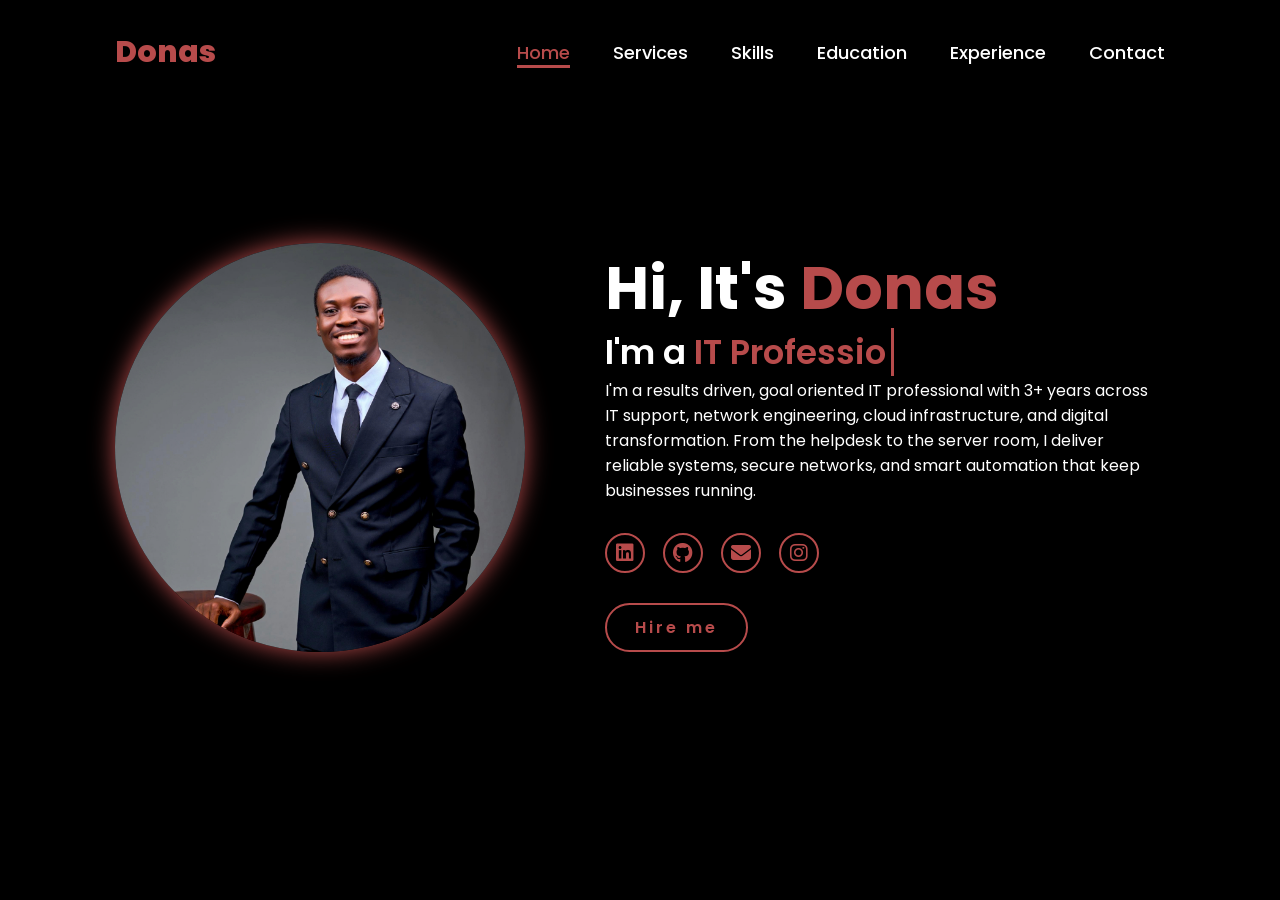
==== commit 4f6d0a95: "Update index.html" ====
--- a/index.html
+++ b/index.html
@@ -6,14 +6,17 @@
     <meta name="viewport" content="width=device-width, initial-scale=1.0">
     <link rel="stylesheet" href="https://cdnjs.cloudflare.com/ajax/libs/font-awesome/6.5.2/css/all.min.css">
     <link rel="stylesheet" href="css/styles.css">
-    <title>Portfolio</title>
+    <title>Donas Portfolio</title>
 </head>
 <body>
+    <canvas id="particle-canvas"></canvas>
     <header>
         <a href="#" class="logo">Donas</a>
-        <button class="menu-toggle" aria-label="Toggle menu"><i class="fa-solid fa-bars"></i></button>
+        <button class="menu-toggle" id="menuToggle" aria-label="Menu">
+            <i class="fa-solid fa-bars"></i>
+        </button>
 
-        <nav>
+        <nav id="mainNav">
             <a href="#" class="active"> Home</a>
             <a href="services.html">Services</a>
             <a href="skills.html">Skills</a>
@@ -29,7 +32,7 @@
         <div class="home-content">
             <h1>Hi, It's <span>Donas</span></h1>
             <h2 class="typing-text">I'm a <span class="typing"></span></h2>
-            <p> I'm a results-driven IT professional with 3+ years across IT support,
+            <p> I'm a results driven,  goal oriented IT professional with 3+ years across IT support,
                 network engineering, cloud infrastructure, and digital transformation.
                 From the helpdesk to the server room, I deliver reliable systems,
                 secure networks, and smart automation that keep businesses running.</p>
@@ -43,8 +46,7 @@
         </div>
     </section>
     
-    <script src="js/menu.js"></script>
-    <!-- JAVASCRIPT -->
+<!-- JAVASCRIPT -->
     <script>
         const typingText = document.querySelector('.typing');
         const words = [
@@ -89,5 +91,7 @@
 
         document.addEventListener('DOMContentLoaded', typeEffect);
     </script>
+    <script src="js/particles.js"></script>
+    <script src="js/menu.js"></script> 
 </body>
-</html>+</html>
--- a/css/styles.css
+++ b/css/styles.css
@@ -1,2486 +1,454 @@
 @import url("https://fonts.googleapis.com/css2?family=Poppins:wght@100;200;300;400;500;600&display=swap");
 
+/* ====================== RESET ====================== */
 * {
-  margin: 0;
-  padding: 0;
-  box-sizing: border-box;
-  text-decoration: none;
-  border: none;
-  outline: none;
-  font-family: "Poppins", sans-serif;
+    margin: 0;
+    padding: 0;
+    box-sizing: border-box;
+    text-decoration: none;
+    border: none;
+    outline: none;
+    font-family: "Poppins", sans-serif;
 }
 
 html {
-  font-size: 62.5%;
+    font-size: 62.5%;
+}
+
+html, body {
+    height: 100vh;
+    overflow: hidden;
 }
 
 body {
-  width: 100%;
-  height: 100vh;
-  overflow-x: hidden;
-  background-color: black;
-  color: white;
-}
-
+    width: 100%;
+    background-color: black;
+    color: white;
+}
+
+span {
+    color: #b74b4b;
+}
+
+/* ====================== PARTICLE BACKGROUND ====================== */
+#particle-canvas {
+    position: fixed;
+    top: 0;
+    left: 0;
+    width: 100vw;
+    height: 100vh;
+    z-index: 0;
+    pointer-events: none !important;
+    display: block;
+}
+
+.home,
+.services-page,
+.skills-page,
+.exp-page,
+.edu-page,
+.contact-page,
+section {
+    position: relative;
+    z-index: 1;
+    background-color: transparent !important;
+    height: 100vh;
+    max-height: 100vh;
+    overflow: hidden;
+}
+
+/* ====================== HEADER ====================== */
 header {
-  margin-top: 20px;
-  position: fixed;
-  top: 0;
-  left: 0;
-  width: 100%;
-  padding: 1rem 9%;
-  background-color: transparent;
-  filter: drop-shadow(10px);
-  display: flex;
-  justify-content: space-between;
-  align-items: center;
-  z-index: 100;
+    margin-top: 20px;
+    position: fixed;
+    top: 0;
+    left: 0;
+    width: 100%;
+    padding: 1rem 9%;
+    background-color: transparent;
+    display: flex;
+    justify-content: space-between;
+    align-items: center;
+    z-index: 100;
 }
 
 .logo {
-  font-size: 3rem;
-  color: #b74b4b;
-  font-weight: 800;
-  cursor: pointer;
-  transition: 0.5s ease;
+    font-size: 3rem;
+    color: #b74b4b;
+    font-weight: 800;
+    cursor: pointer;
+    transition: 0.5s ease;
 }
 
 .logo:hover {
-  transform: scale(1.1);
+    transform: scale(1.1);
 }
 
 nav a {
-  font-size: 1.8rem;
-  color: white;
-  margin-left: 4rem;
-  font-weight: 500;
-  transition: 0.3s ease;
-  border-bottom: 3px solid transparent;
+    font-size: 1.8rem;
+    color: white;
+    margin-left: 4rem;
+    font-weight: 500;
+    transition: 0.3s ease;
+    border-bottom: 3px solid transparent;
 }
 
 nav a:hover,
 nav a.active {
-  color: #b74b4b;
-  border-bottom: 3px solid #b74b4b;
-}
-
-section {
-  min-height: 100vh;
-  padding: 5rem 9% 5rem;
-}
-
-span {
-  color: #b74b4b;
-}
-
-/* ===== HOME SECTION ===== */
-.home {
-  display: flex;
-  justify-content: center;
-  align-items: center;
-  gap: 8rem;
-  background-color: black;
-}
-
-.home .home-content h1 {
-  font-size: 6rem;
-  font-weight: 700;
-  line-height: 1.3;
-}
-
-.home-content h3 {
-  font-size: 4rem;
-  margin-bottom: 1rem;
-  font-weight: 700;
-}
-
-.home-content p {
-  font-size: 1.6rem;
-}
-
-.home-img {
-  border-radius: 50%;
-}
-
-.home-img img {
-  position: relative;
-  width: 32vw;
-  max-width: 440px;
-  aspect-ratio: 1 / 1;
-  object-fit: cover;
-  border-radius: 50%;
-  cursor: pointer;
-  transition: 0.3s ease;
-  box-shadow: 0 0 25px #b74b4b;
-  animation: glow 3s ease-in-out infinite;
-}
-
-.home-img img:hover {
-  transform: scale(1.03);
-  box-shadow: 0 0 45px #b74b4b;
-}
-
-/* ===== SOCIAL ICONS ===== */
+    color: #b74b4b;
+    border-bottom: 3px solid #b74b4b;
+}
+
+/* ====================== HAMBURGER MENU ====================== */
+.menu-toggle {
+    display: none;
+    align-items: center;
+    justify-content: center;
+    width: 4.5rem;
+    height: 4.5rem;
+    background: transparent;
+    color: #b74b4b;
+    border: 2px solid #b74b4b;
+    border-radius: 0.6rem;
+    font-size: 1.8rem;
+    cursor: pointer;
+    z-index: 200;
+    transition: 0.3s ease;
+    pointer-events: auto;
+}
+
+.menu-toggle:hover {
+    background: rgba(183, 75, 75, 0.1);
+}
+
+.menu-toggle.open {
+    background: #b74b4b;
+    color: black;
+    box-shadow: 0 0 15px rgba(183, 75, 75, 0.5);
+}
+
+/* ====================== TYPING TEXT ====================== */
+.typing-text {
+    font-size: 3.4rem;
+    font-weight: 600;
+    min-width: 280px;
+}
+
+.typing-text .typing,
+.typing {
+    color: #b74b4b;
+    position: relative;
+}
+
+.typing-text .typing::after,
+.typing::after {
+    content: "";
+    position: absolute;
+    width: 3px;
+    height: 100%;
+    background-color: #b74b4b;
+    right: -8px;
+    top: 0;
+    animation: cursor 0.6s infinite;
+}
+
+@keyframes cursor {
+    0%, 100% { opacity: 1; }
+    50% { opacity: 0; }
+}
+
+/* ====================== BUTTON ====================== */
+.btn {
+    display: inline-block;
+    padding: 1rem 2.8rem;
+    background-color: black;
+    border-radius: 4rem;
+    font-size: 1.6rem;
+    color: #b74b4b;
+    letter-spacing: 0.3rem;
+    font-weight: 600;
+    border: 2px solid #b74b4b;
+    transition: 0.3s ease;
+    cursor: pointer;
+}
+
+.btn:hover {
+    transform: scale(1.03);
+    background-color: #b74b4b;
+    color: black;
+    box-shadow: 0 0 25px #b74b4b;
+}
+
+/* ====================== SOCIAL ICONS ====================== */
 .social-icons a {
-  display: inline-flex;
-  justify-content: center;
-  align-items: center;
-  width: 4rem;
-  height: 4rem;
-  background-color: transparent;
-  border: 0.2rem solid #b74b4b;
-  font-size: 2rem;
-  border-radius: 50%;
-  margin: 3rem 1.5rem 3rem 0;
-  transition: 0.3s ease;
-  color: #b74b4b;
-}
-
-.social-icons a:hover {
-  color: black;
-  transform: scale(1.3) translateY(-5px);
-  background-color: #b74b4b;
-  box-shadow: 0 0 25px #b74b4b;
-}
-
-/* ===== BUTTON ===== */
-.btn {
-  display: inline-block;
-  padding: 1rem 2.8rem;
-  background-color: black;
-  border-radius: 4rem;
-  font-size: 1.6rem;
-  color: #b74b4b;
-  letter-spacing: 0.3rem;
-  font-weight: 600;
-  border: 2px solid #b74b4b;
-  transition: 0.3s ease;
-  cursor: pointer;
-}
-
-.btn:hover {
-  transform: scale3d(1.03);
-  background-color: #b74b4b;
-  color: black;
-  box-shadow: 0 0 25px #b74b4b;
-}
-
-/* ===== TYPING TEXT ===== */
-.typing-text {
-  font-size: 34px;
-  font-weight: 600;
-  min-width: 280px;
-}
-
-.typing-text .typing {
-  color: #b74b4b;
-  position: relative;
-}
-
-.typing-text .typing::after {
-  content: "";
-  position: absolute;
-  width: 3px;
-  height: 100%;
-  background-color: #b74b4b;
-  right: -8px;
-  top: 0;
-  animation: cursor 0.6s infinite;
-}
-
-@keyframes cursor {
-  0%, 100% {
-    opacity: 1;
-  }
-  50% {
-    opacity: 0;
-  }
-}
-
-.services {
-  padding: 12rem 5% 3rem;
-  min-height: 100vh;
-  display: flex;
-  flex-direction: column;
-}
-
-.heading {
-  text-align: center;
-  font-size: 3.5rem;
-  margin-bottom: 3rem;
-  font-weight: 700;
-  flex-shrink: 0;
-}
-
-.services-container {
-  display: grid;
-  grid-template-columns: repeat(3, 1fr);
-  gap: 2rem;
-  flex: 1;
-  align-content: stretch;
-}
-
-.services-box {
-  background-color: #1a1a1a;
-  padding: 2rem 1.5rem;
-  border-radius: 2rem;
-  text-align: center;
-  border: 1px solid transparent;
-  transition: 0.3s ease;
-  display: flex;
-  flex-direction: column;
-  justify-content: space-between;
-}
-
-.services-box:hover {
-  border-color: #b74b4b;
-  transform: scale(1.02);
-  box-shadow: 0 0 20px rgba(183, 75, 75, 0.3);
-}
-
-.services-box i {
-  font-size: 5rem;
-  color: #b74b4b;
-  margin-bottom: 1.5rem;
-}
-
-.services-box h3 {
-  font-size: 1.8rem;
-  font-weight: 600;
-  margin-bottom: 1rem;
-}
-
-.services-box p {
-  font-size: 1.3rem;
-  line-height: 1.5;
-  color: #ccc;
-  flex: 1;
-}
-
-.services-box .btn {
-  margin-top: 1.5rem;
-  padding: 0.6rem 1.5rem;
-  font-size: 1.1rem;
-}
-
-/* ===== RESPONSIVE ===== */
-@media (max-width: 1000px) {
-  .home {
-    gap: 3rem;
-  }
-
-  .home .home-content h1 {
-    font-size: 3rem;
-  }
-
-  .home-img img {
-    width: 30vw;
-  }
-
-  .services-container {
-    grid-template-columns: repeat(2, 1fr);
-    gap: 1.5rem;
-  }
-}
-
-@media (max-width: 995px) {
-  /* Compact dropdown menu anchored to header (doesn't take full screen) */
-  nav {
-    position: absolute;
-    top: calc(100% + 0.6rem);
-    right: 1.5rem;
-    width: min(280px, 80vw);
-    max-height: 0;
-    overflow: hidden;
-    background-color: #161616;
-    border: 1px solid rgba(183, 75, 75, 0.14);
-    border-radius: 0.8rem;
-    box-shadow: 0 10px 30px rgba(0,0,0,0.6);
-    transform-origin: top right;
-    transform: scaleY(0);
-    transition: transform 220ms ease, max-height 220ms ease;
-    z-index: 110;
-  }
-
-  nav.active {
-    transform: scaleY(1);
-    max-height: 800px; /* large enough to show links; overflow hidden keeps it tidy */
-  }
-
-  nav a {
-    display: block;
-    font-size: 1.6rem;
-    margin: 0;
-    padding: 0.9rem 1.2rem;
-    border-bottom: 1px solid rgba(255,255,255,0.03);
-    text-align: left;
-  }
-
-  nav a:last-child { border-bottom: none; }
-
-  nav a:hover,
-  nav a.active{
-    background: rgba(183, 75, 75, 0.08);
-    color: #b74b4b;
-    border-radius: 0.4rem;
-  }
-
-  /* Ensure header spacing doesn't push the dropdown off-screen */
-  header { padding-right: 6%; }
-
-  .home {
-    flex-direction: column;
-    gap: 2rem;
-    padding: 10rem 4rem 2rem;
-  }
-
-  .home .home-content h3 {
-    font-size: 2rem;
-  }
-
-  .home-content h1 {
-    font-size: 3.5rem;
-  }
-
-  .home-img img {
-    width: 50vw;
-  }
-
-  .services {
-    padding: 12rem 5% 2rem;
-  }
-
-  .heading {
-    margin-bottom: 2rem;
-  }
-}
-
-@media (max-width: 768px) {
-  .heading {
-    font-size: 2.8rem;
-    margin-bottom: 1.5rem;
-  }
-
-  .services-container {
-    grid-template-columns: repeat(2, 1fr);
-    gap: 1rem;
-  }
-
-  .services-box {
-    padding: 1.5rem 1rem;
-  }
-
-  .services-box i {
-    font-size: 4rem;
-  }
-
-  .services-box h3 {
-    font-size: 1.5rem;
-  }
-
-  .services-box p {
-    font-size: 1.1rem;
-  }
-
-  .services-box .btn {
-    margin-top: 1rem;
-    padding: 0.5rem 1.2rem;
-    font-size: 1rem;
-  }
-}
-
-@media (max-width: 480px) {
-  .heading {
-    font-size: 2.2rem;
-  }
-
-  .services {
-    padding: 10rem 3% 2rem;
-  }
-
-  .services-container {
-    grid-template-columns: 1fr;
-    gap: 1rem;
-  }
-
-  .services-box i {
-    font-size: 3.5rem;
-  }
-
-  .home .home-content h1 {
-    font-size: 2.8rem;
-  }
-
-  .typing-text {
-    font-size: 2rem;
-  }
-}
-
-/* ===== SERVICES PAGE ===== */
-.services-page {
-  height: 100vh;
-  display: flex;
-  align-items: center;
-  justify-content: space-between;
-  gap: 5rem;
-  padding: 10rem 9% 2rem;
-}
-
-.services-slider {
-  flex: 0 0 44%;
-}
-
-.slider-wrapper {
-  position: relative;
-  width: 100%;
-  max-width: 560px;
-  margin: 0 auto;
-}
-
-.slider-viewport {
-  width: 100%;
-  height: 520px;
-  overflow: hidden;
-  display: flex;
-  align-items: center;
-  justify-content: center;
-}
-
-.slider-track {
-  display: flex;
-  width: 100%;
-  height: 100%;
-  transition: transform 0.45s ease;
-}
-
-.slider-card {
-  min-width: 100%;
-  height: 100%;
-  display: flex;
-  align-items: center;
-  justify-content: center;
-}
-
-/* Circular service card */
-.circle-card {
-  width: min(430px, 88vw);
-  aspect-ratio: 1 / 1;
-  border-radius: 50%;
-  background: linear-gradient(145deg, rgba(26, 26, 26, 0.98), rgba(10, 10, 10, 0.98));
-  border: 1px solid rgba(183, 75, 75, 0.28);
-  box-shadow: 0 15px 35px rgba(0, 0, 0, 0.35);
-  position: relative;
-  overflow: hidden;
-  display: flex;
-  flex-direction: column;
-  align-items: center;
-  justify-content: center;
-  text-align: center;
-  padding: 2rem;
-  transition: 0.3s ease;
-}
-
-.circle-card::before {
-  content: "";
-  position: absolute;
-  inset: 0;
-  background: radial-gradient(circle at top, rgba(183, 75, 75, 0.12), transparent 55%);
-  pointer-events: none;
-}
-
-.circle-card:hover {
-  transform: scale(1.02);
-  border-color: #b74b4b;
-  box-shadow: 0 0 25px rgba(183, 75, 75, 0.22);
-}
-
-.service-badge {
-  font-size: 1rem;
-  color: #fff;
-  padding: 0.5rem 1rem;
-  border-radius: 999px;
-  background: rgba(183, 75, 75, 0.14);
-  border: 1px solid rgba(183, 75, 75, 0.35);
-  letter-spacing: 0.12rem;
-  margin-bottom: 1rem;
-  z-index: 1;
-}
-
-.service-icon {
-  width: 5rem;
-  height: 5rem;
-  border-radius: 50%;
-  display: flex;
-  justify-content: center;
-  align-items: center;
-  background: rgba(183, 75, 75, 0.12);
-  border: 1px solid rgba(183, 75, 75, 0.4);
-  box-shadow: inset 0 0 12px rgba(183, 75, 75, 0.12);
-  margin-bottom: 1rem;
-  z-index: 1;
-}
-
-.service-icon i {
-  font-size: 2.2rem;
-  color: #b74b4b;
-}
-
-.circle-card h3 {
-  font-size: 2.2rem;
-  font-weight: 700;
-  margin-bottom: 0.8rem;
-  z-index: 1;
-}
-
-.circle-card p {
-  font-size: 1.25rem;
-  line-height: 1.55;
-  color: #d0d0d0;
-  max-width: 28rem;
-  margin-bottom: 1rem;
-  z-index: 1;
-}
-
-.micro-services {
-  display: flex;
-  flex-wrap: wrap;
-  gap: 0.7rem;
-  justify-content: center;
-  align-items: center;
-  margin-bottom: 1rem;
-  z-index: 1;
-}
-
-.micro-services span {
-  color: #fff;
-  font-size: 0.95rem;
-  padding: 0.55rem 0.85rem;
-  border-radius: 999px;
-  background: rgba(255, 255, 255, 0.05);
-  border: 1px solid rgba(183, 75, 75, 0.22);
-}
-
-.circle-card .btn {
-  margin-top: 0.2rem;
-  align-self: center;
-  padding: 0.75rem 1.8rem;
-  font-size: 1.05rem;
-  z-index: 1;
-}
-
-/* Slider arrows */
-.slider-btn {
-  position: absolute;
-  top: 50%;
-  transform: translateY(-50%);
-  width: 4.5rem;
-  height: 4.5rem;
-  border-radius: 50%;
-  background: transparent;
-  border: 2px solid #b74b4b;
-  color: #b74b4b;
-  font-size: 1.6rem;
-  cursor: pointer;
-  z-index: 2;
-  transition: 0.3s ease;
-}
-
-.slider-btn:hover {
-  background-color: #b74b4b;
-  color: black;
-  box-shadow: 0 0 20px #b74b4b;
-}
-
-.slider-btn.prev {
-  left: -2rem;
-}
-
-.slider-btn.next {
-  right: -2rem;
-}
-
-/* Right side content */
-.services-content {
-  flex: 1;
-}
-
-.services-content h1 {
-  font-size: 5.2rem;
-  font-weight: 700;
-  line-height: 1.1;
-  margin-bottom: 1rem;
-}
-
-.services-content h1 span {
-  color: #b74b4b;
-}
-
-.typing-text {
-  font-size: 3rem;
-  font-weight: 600;
-  min-height: 4rem;
-  margin-bottom: 2rem;
-}
-
-.typing-text .typing {
-  color: #b74b4b;
-  position: relative;
-}
-
-.typing-text .typing::after {
-  content: "";
-  position: absolute;
-  width: 3px;
-  height: 100%;
-  background-color: #b74b4b;
-  right: -8px;
-  top: 0;
-  animation: cursor 0.6s infinite;
-}
-
-.services-content p {
-  font-size: 1.7rem;
-  line-height: 1.7;
-  max-width: 60rem;
-  margin-bottom: 2.5rem;
-}
-
-/* ===== RESPONSIVE ===== */
-@media (max-width: 995px) {
-  .services-page {
-    height: auto;
-    flex-direction: column;
-    gap: 3rem;
-    padding-top: 12rem;
-    padding-bottom: 3rem;
-    text-align: center;
-  }
-
-  .services-slider {
-    width: 100%;
-    flex: unset;
-  }
-
-  .slider-wrapper {
-    max-width: 100%;
-  }
-
-  .slider-viewport {
-    height: 500px;
-  }
-
-  .services-content h1 {
-    font-size: 4rem;
-  }
-
-  .services-content p {
-    max-width: none;
-    margin-left: auto;
-    margin-right: auto;
-  }
-
-  .slider-btn.prev {
-    left: 0.8rem;
-  }
-
-  .slider-btn.next {
-    right: 0.8rem;
-  }
-}
-
-@media (max-width: 768px) {
-  .services-content h1 {
-    font-size: 3.5rem;
-  }
-
-  .typing-text {
-    font-size: 2.2rem;
-  }
-
-  .slider-viewport {
-    height: 440px;
-  }
-
-  .circle-card {
-    width: min(360px, 92vw);
-    padding: 1.8rem;
-  }
-
-  .circle-card h3 {
-    font-size: 1.9rem;
-  }
-
-  .circle-card p {
-    font-size: 1.1rem;
-  }
-
-  .service-icon {
-    width: 4.4rem;
-    height: 4.4rem;
-  }
-
-  .service-icon i {
-    font-size: 2rem;
-  }
-}
-
-/*SKILLS PAGE*/
-.skills-page {
-  min-height: 100vh;
-  display: grid;
-  grid-template-columns: 1.1fr 0.9fr;
-  gap: 4rem;
-  align-items: center;
-  padding: 10rem 9% 3rem;
-}
-
-.skills-left h1 {
-  font-size: 5.2rem;
-  font-weight: 700;
-  line-height: 1.1;
-  margin-bottom: 1rem;
-}
-
-.skills-left h1 span {
-  color: #b74b4b;
-}
-
-.skills-left p {
-  font-size: 1.7rem;
-  line-height: 1.7;
-  max-width: 58rem;
-  margin-bottom: 2rem;
-  color: #ddd;
-}
-
-.skills-card {
-  background: linear-gradient(145deg, rgba(26, 26, 26, 0.98), rgba(12, 12, 12, 0.98));
-  border: 1px solid rgba(183, 75, 75, 0.25);
-  border-radius: 2.5rem;
-  padding: 2rem;
-  box-shadow: 0 15px 35px rgba(0, 0, 0, 0.35);
-}
-
-.skill-row {
-  display: flex;
-  align-items: center;
-  gap: 1rem;
-  margin-bottom: 1.4rem;
-}
-
-.skill-name {
-  width: 10rem;
-  font-size: 1.4rem;
-  font-weight: 600;
-  color: white;
-}
-
-.progress {
-  flex: 1;
-  height: 1rem;
-  background-color: #2d2d2d;
-  border-radius: 999px;
-  overflow: hidden;
-  position: relative;
-}
-
-.progress-fill {
-  height: 100%;
-  border-radius: inherit;
-  background: linear-gradient(90deg, #b74b4b, #e07070);
-}
-
-.progress-fill.html {
-  width: 95%;
-}
-
-.progress-fill.css {
-  width: 90%;
-}
-
-.progress-fill.js {
-  width: 80%;
-}
-
-.progress-fill.net {
-  width: 85%;
-}
-
-.progress-fill.cloud {
-  width: 75%;
-}
-
-.progress-fill.sec {
-  width: 80%;
-}
-
-.skill-percent {
-  width: 4rem;
-  text-align: right;
-  font-size: 1.2rem;
-  color: #ddd;
-}
-
-.skill-tags {
-  display: flex;
-  flex-wrap: wrap;
-  gap: 0.8rem;
-  margin-top: 2rem;
-}
-
-.skill-tags span {
-  color: white;
-  font-size: 1rem;
-  padding: 0.6rem 1rem;
-  border-radius: 999px;
-  background: rgba(255, 255, 255, 0.05);
-  border: 1px solid rgba(183, 75, 75, 0.22);
-}
-
-/* RIGHT SIDE */
-.skills-right {
-  display: grid;
-  grid-template-columns: repeat(2, 1fr);
-  gap: 1.5rem;
-}
-
-.info-box {
-  background: linear-gradient(145deg, rgba(26, 26, 26, 0.98), rgba(10, 10, 10, 0.98));
-  border: 1px solid rgba(183, 75, 75, 0.25);
-  border-radius: 2rem;
-  padding: 1.8rem;
-  min-height: 17rem;
-  display: flex;
-  flex-direction: column;
-  justify-content: space-between;
-  transition: 0.3s ease;
-}
-
-.info-box:hover {
-  transform: translateY(-4px);
-  border-color: #b74b4b;
-  box-shadow: 0 0 20px rgba(183, 75, 75, 0.25);
-}
-
-.info-box i {
-  font-size: 3.2rem;
-  color: #b74b4b;
-}
-
-.info-box h3 {
-  font-size: 1.9rem;
-  margin: 1rem 0 0.7rem;
-  font-weight: 600;
-}
-
-.info-box p {
-  font-size: 1.2rem;
-  line-height: 1.6;
-  color: #d0d0d0;
-}
-
-/* ===== RESPONSIVE ===== */
-@media (max-width: 995px) {
-  .skills-page {
-    grid-template-columns: 1fr;
-    gap: 3rem;
-    padding-top: 12rem;
-    text-align: center;
-  }
-
-  .skills-left h1 {
-    font-size: 4rem;
-  }
-
-  .skills-left p {
-    margin-left: auto;
-    margin-right: auto;
-  }
-
-  .skills-right {
-    grid-template-columns: repeat(2, 1fr);
-  }
-
-  .skill-row {
-    flex-wrap: wrap;
-  }
-
-  .skill-name,
-  .skill-percent {
-    width: auto;
-  }
-}
-
-@media (max-width: 768px) {
-  .skills-left h1 {
-    font-size: 3.5rem;
-  }
-
-  .skills-left p {
-    font-size: 1.4rem;
-  }
-
-  .skills-right {
-    grid-template-columns: 1fr;
-  }
-
-  .skill-row {
-    gap: 0.6rem;
-  }
-
-  .skill-name {
-    width: 100%;
-    text-align: left;
-  }
-
-  .skill-percent {
-    width: 100%;
-    text-align: left;
-  }
-}
-
-/*SKILLS PAGE*/
-.skills-page {
-  min-height: 100vh;
-  display: grid;
-  grid-template-columns: 1.05fr 0.95fr;
-  gap: 4rem;
-  align-items: center;
-  padding: 10rem 9% 3rem;
-}
-
-.skills-left h1 {
-  font-size: 5.2rem;
-  font-weight: 700;
-  line-height: 1.1;
-  margin-bottom: 1rem;
-}
-
-.skills-left h1 span {
-  color: #b74b4b;
-}
-
-.core-typing {
-  font-size: 2.8rem;
-  font-weight: 600;
-  min-height: 4rem;
-  margin-bottom: 1.5rem;
-}
-
-.typing {
-  color: #b74b4b;
-  position: relative;
-}
-
-.typing::after {
-  content: "";
-  position: absolute;
-  width: 3px;
-  height: 100%;
-  background-color: #b74b4b;
-  right: -8px;
-  top: 0;
-  animation: cursor 0.6s infinite;
-}
-
-@keyframes cursor {
-  0%, 100% {
-    opacity: 1;
-  }
-  50% {
-    opacity: 0;
-  }
-}
-
-.skills-desc {
-  font-size: 1.7rem;
-  line-height: 1.7;
-  max-width: 58rem;
-  margin-bottom: 2rem;
-  color: #ddd;
-}
-
-.skills-dashboard {
-  background: linear-gradient(145deg, rgba(26, 26, 26, 0.98), rgba(10, 10, 10, 0.98));
-  border: 1px solid rgba(183, 75, 75, 0.25);
-  border-radius: 2.5rem;
-  padding: 2rem;
-  box-shadow: 0 15px 35px rgba(0, 0, 0, 0.35);
-}
-
-.dashboard-top {
-  display: flex;
-  justify-content: space-between;
-  align-items: center;
-  margin-bottom: 1.5rem;
-  gap: 1rem;
-}
-
-.dashboard-top h2 {
-  font-size: 2rem;
-  font-weight: 700;
-}
-
-.dashboard-chip {
-  font-size: 1rem;
-  color: #fff;
-  padding: 0.5rem 1rem;
-  border-radius: 999px;
-  background: rgba(183, 75, 75, 0.14);
-  border: 1px solid rgba(183, 75, 75, 0.35);
-  letter-spacing: 0.12rem;
-  white-space: nowrap;
-}
-
-.area-list {
-  display: grid;
-  grid-template-columns: repeat(2, 1fr);
-  gap: 1rem;
-  margin-bottom: 1.5rem;
-}
-
-.area-item {
-  display: flex;
-  align-items: center;
-  gap: 1rem;
-  padding: 1rem 1.2rem;
-  background: rgba(255, 255, 255, 0.04);
-  border: 1px solid transparent;
-  border-radius: 1.4rem;
-  cursor: pointer;
-  transition: 0.3s ease;
-  opacity: 0;
-  animation: fadeUp 0.55s ease forwards;
-}
-
-.area-item:nth-child(1) { animation-delay: 0.1s; }
-.area-item:nth-child(2) { animation-delay: 0.2s; }
-.area-item:nth-child(3) { animation-delay: 0.3s; }
-.area-item:nth-child(4) { animation-delay: 0.4s; }
-
-.area-item i {
-  color: #b74b4b;
-  font-size: 1.6rem;
-}
-
-.area-item div {
-  font-size: 1.3rem;
-  font-weight: 600;
-}
-
-.area-item:hover,
-.area-item.active {
-  border-color: #b74b4b;
-  background: rgba(183, 75, 75, 0.08);
-  box-shadow: 0 0 15px rgba(183, 75, 75, 0.2);
-  transform: translateY(-2px);
-}
-
-.stats-grid {
-  display: grid;
-  grid-template-columns: repeat(4, 1fr);
-  gap: 1rem;
-  margin-bottom: 1.5rem;
-}
-
-.mini-stat {
-  text-align: center;
-  padding: 1rem 0.6rem;
-  border-radius: 1.2rem;
-  background: rgba(255, 255, 255, 0.04);
-  border: 1px solid rgba(183, 75, 75, 0.12);
-  transition: 0.3s ease;
-}
-
-.mini-stat:hover {
-  transform: translateY(-3px);
-  border-color: #b74b4b;
-}
-
-.mini-stat h3 {
-  font-size: 2rem;
-  color: #b74b4b;
-  margin-bottom: 0.2rem;
-}
-
-.mini-stat p {
-  font-size: 1rem;
-  color: #ddd;
-}
-
-.focus-panel {
-  border-radius: 2rem;
-  background: rgba(255, 255, 255, 0.04);
-  padding: 1.4rem;
-}
-
-.focus-label {
-  font-size: 1rem;
-  letter-spacing: 0.18rem;
-  color: #b74b4b;
-  text-transform: uppercase;
-  margin-bottom: 0.7rem;
-}
-
-.focus-panel h3 {
-  font-size: 2rem;
-  margin-bottom: 0.5rem;
-}
-
-.focus-panel p {
-  font-size: 1.2rem;
-  color: #d0d0d0;
-  line-height: 1.5;
-  margin-bottom: 1rem;
-}
-
-.focus-tags {
-  display: flex;
-  flex-wrap: wrap;
-  gap: 0.7rem;
-}
-
-.focus-tag {
-  font-size: 0.95rem;
-  padding: 0.5rem 0.8rem;
-  border-radius: 999px;
-  background: rgba(255, 255, 255, 0.05);
-  color: #fff;
-  border: 1px solid rgba(183, 75, 75, 0.2);
-}
-
-/* RIGHT SIDE CIRCULAR SKILL CARDS */
-.skills-right {
-  display: grid;
-  grid-template-columns: repeat(2, minmax(0, 1fr));
-  gap: 1.5rem;
-  align-content: center;
-}
-
-.skill-circle {
-  width: 100%;
-  aspect-ratio: 1 / 1;
-  border-radius: 50%;
-  background: linear-gradient(145deg, rgba(26, 26, 26, 0.98), rgba(10, 10, 10, 0.98));
-  border: 1px solid rgba(183, 75, 75, 0.22);
-  box-shadow: 0 15px 35px rgba(0, 0, 0, 0.32);
-  display: flex;
-  align-items: center;
-  justify-content: center;
-  text-align: center;
-  padding: 1.7rem;
-  cursor: pointer;
-  transition: 0.35s ease;
-  position: relative;
-  overflow: hidden;
-  opacity: 0;
-  animation: fadeUp 0.55s ease forwards;
-}
-
-.skill-circle:nth-child(1) { animation-delay: 0.1s; }
-.skill-circle:nth-child(2) { animation-delay: 0.2s; }
-.skill-circle:nth-child(3) { animation-delay: 0.3s; }
-.skill-circle:nth-child(4) { animation-delay: 0.4s; }
-
-.skill-circle::before {
-  content: "";
-  position: absolute;
-  inset: 0;
-  background: radial-gradient(circle at top, rgba(183, 75, 75, 0.12), transparent 60%);
-  pointer-events: none;
-}
-
-.skill-circle:hover,
-.skill-circle.active {
-  border-color: #b74b4b;
-  box-shadow: 0 0 25px rgba(183, 75, 75, 0.25);
-  transform: translateY(-4px) scale(1.02);
-}
-
-.circle-content {
-  position: relative;
-  z-index: 1;
-  display: flex;
-  flex-direction: column;
-  align-items: center;
-  justify-content: center;
-  gap: 0.7rem;
-}
-
-.circle-icon {
-  width: 5rem;
-  height: 5rem;
-  border-radius: 50%;
-  display: flex;
-  justify-content: center;
-  align-items: center;
-  background: rgba(183, 75, 75, 0.12);
-  border: 1px solid rgba(183, 75, 75, 0.35);
-  box-shadow: inset 0 0 12px rgba(183, 75, 75, 0.12);
-}
-
-.circle-icon i {
-  font-size: 2.1rem;
-  color: #b74b4b;
-}
-
-.skill-circle h3 {
-  font-size: 1.8rem;
-  font-weight: 700;
-}
-
-.skill-circle p {
-  font-size: 1.1rem;
-  color: #d0d0d0;
-  line-height: 1.45;
-  max-width: 19rem;
-}
-
-.mini-tags {
-  display: flex;
-  flex-wrap: wrap;
-  justify-content: center;
-  gap: 0.5rem;
-}
-
-.tag {
-  font-size: 0.85rem;
-  padding: 0.45rem 0.7rem;
-  border-radius: 999px;
-  background: rgba(255, 255, 255, 0.05);
-  color: #fff;
-  border: 1px solid rgba(183, 75, 75, 0.2);
-}
-
-/* ANIMATION */
-@keyframes fadeUp {
-  from {
-    opacity: 0;
-    transform: translateY(10px);
-  }
-  to {
-    opacity: 1;
-    transform: translateY(0);
-  }
-}
-
-/* RESPONSIVE */
-@media (max-width: 995px) {
-  .skills-page {
-    grid-template-columns: 1fr;
-    gap: 3rem;
-    padding-top: 12rem;
-    text-align: center;
-  }
-
-  .skills-left p {
-    margin-left: auto;
-    margin-right: auto;
-  }
-
-  .skills-right {
-    grid-template-columns: repeat(2, 1fr);
-  }
-
-  .area-list {
-    grid-template-columns: repeat(2, 1fr);
-  }
-
-  .stats-grid {
-    grid-template-columns: repeat(2, 1fr);
-  }
-}
-
-@media (max-width: 768px) {
-  .skills-left h1 {
-    font-size: 3.5rem;
-  }
-
-  .core-typing {
-    font-size: 2.1rem;
-  }
-
-  .skills-desc {
-    font-size: 1.4rem;
-  }
-
-  .skills-right {
-    grid-template-columns: 1fr;
-  }
-
-  .area-list,
-  .stats-grid {
-    grid-template-columns: 1fr;
-  }
-
-  .skill-circle {
-    width: min(100%, 360px);
-    margin: 0 auto;
-  }
-
-  .skill-circle p {
-    font-size: 1rem;
-  }
-}
-@media (max-width: 600px) {
-  .exp-left h1 { font-size: 3.4rem; }
-  .exp-card { min-height: 38rem; padding: 1.6rem 4.5rem; }
-  .exp-card h2 { font-size: 1.9rem; }
-
-  .exp-arrow {
-    width: 3.5rem;
-    height: 3.5rem;
-    font-size: 1.3rem;
-  }
-}
-/* ===== SKILLS ACTIONS BELOW CARDS ===== */
-.skills-actions {
-  grid-column: 1 / -1;
-  display: flex;
-  flex-direction: row;
-  align-items: center;
-  justify-content: center;
-  gap: 1.5rem;
-  margin-top: 1rem;
-  padding-top: 1rem;
-  flex-wrap: wrap;
-}
-
-.skills-social {
-  display: flex;
-  align-items: center;
-  gap: 1rem;
-  margin: 0;
-}
-
-.skills-social a {
-  margin: 0;
-  width: 4rem;
-  height: 4rem;
-  font-size: 1.8rem;
-}
-
-.skills-actions .btn {
-  margin: 0;
-  padding: 0.9rem 2.4rem;
-  font-size: 1.3rem;
-}
-.skills-right {
-  display: grid;
-  grid-template-columns: repeat(2, minmax(0, 1fr));
-  gap: 1.2rem;
-  align-content: center;
-}
-
-/* ===== EXPERIENCE PAGE ===== */
-/* ===== EXPERIENCE PAGE (One Screen) ===== */
-.exp-page {
-  height: 100vh;
-  display: flex;
-  align-items: center;
-  gap: 4rem;
-  padding: 9rem 9% 2rem;
-}
-
-/* LEFT */
-.exp-left {
-  flex: 0 0 40%;
-}
-
-.exp-left h1 {
-  font-size: 4.6rem;
-  font-weight: 700;
-  line-height: 1.1;
-  margin-bottom: 0.5rem;
-}
-
-.exp-left h1 span {
-  color: #b74b4b;
-}
-
-.exp-typing {
-  font-size: 2.2rem;
-  font-weight: 600;
-  margin-bottom: 1.2rem;
-}
-
-.exp-typing .typing {
-  color: #b74b4b;
-  position: relative;
-}
-
-.exp-typing .typing::after {
-  content: "";
-  position: absolute;
-  right: -8px;
-  top: 0;
-  width: 3px;
-  height: 100%;
-  background: #b74b4b;
-  animation: cursor 0.6s infinite;
-}
-
-.exp-desc {
-  font-size: 1.4rem;
-  color: #ddd;
-  line-height: 1.6;
-  margin-bottom: 1.8rem;
-  max-width: 42rem;
-}
-
-.exp-stats {
-  display: grid;
-  grid-template-columns: repeat(2, 1fr);
-  gap: 1rem;
-  margin-bottom: 2rem;
-  max-width: 36rem;
-}
-
-.exp-stat {
-  background: rgba(255, 255, 255, 0.04);
-  border: 1px solid rgba(183, 75, 75, 0.18);
-  border-radius: 1.4rem;
-  padding: 1rem;
-  text-align: center;
-  transition: 0.3s ease;
-}
-
-.exp-stat:hover {
-  transform: translateY(-3px);
-  border-color: #b74b4b;
-  box-shadow: 0 0 15px rgba(183, 75, 75, 0.2);
-}
-
-.exp-stat h3 {
-  font-size: 2.2rem;
-  color: #b74b4b;
-}
-
-.exp-stat p {
-  font-size: 1.1rem;
-  color: #ddd;
-}
-
-.exp-actions {
-  display: flex;
-  align-items: center;
-  gap: 1.2rem;
-  flex-wrap: wrap;
-}
-
-.exp-social {
-  display: flex;
-  gap: 0.8rem;
-  margin: 0;
-}
-
-.exp-social a {
-  margin: 0;
-  width: 3.6rem;
-  height: 3.6rem;
-  font-size: 1.6rem;
-}
-
-.exp-actions .btn {
-  margin: 0;
-  padding: 0.8rem 2rem;
-  font-size: 1.2rem;
-}
-
-/* RIGHT */
-.exp-right {
-  flex: 1;
-  display: flex;
-  flex-direction: column;
-  min-width: 0;
-  overflow: hidden;
-}
-
-.exp-tabs {
-  display: flex;
-  gap: 1rem;
-  margin-bottom: 1.5rem;
-}
-
-.tab-btn {
-  padding: 0.7rem 1.8rem;
-  border-radius: 999px;
-  font-size: 1.3rem;
-  font-weight: 600;
-  color: #b74b4b;
-  background: transparent;
-  border: 2px solid #b74b4b;
-  cursor: pointer;
-  transition: 0.3s ease;
-}
-
-.tab-btn.active,
-.tab-btn:hover {
-  background: #b74b4b;
-  color: black;
-  box-shadow: 0 0 15px rgba(183, 75, 75, 0.4);
-}
-
-.slider-panel {
-  display: none;
-  animation: fadeUp 0.4s ease;
-}
-
-.slider-panel.active {
-  display: block;
-}
-
-.exp-slider {
-  position: relative;
-}
-
-.exp-viewport {
-  overflow: hidden;
-  border-radius: 2.2rem;
-  padding-top: 1.5rem;
-  padding-bottom: 1.5rem;
-}
-
-.exp-track {
-  display: flex;
-  transition: transform 0.45s ease;
-}
-
-.exp-card {
-  min-width: 100%;
-  box-sizing: border-box;
-  background: linear-gradient(145deg, rgba(26, 26, 26, 0.98), rgba(10, 10, 10, 0.98));
-  border: 1px solid rgba(183, 75, 75, 0.22);
-  border-radius: 2.2rem;
-  padding: 2rem 5.5rem;   /* extra side space for arrows */
-  min-height: 34rem;
-}
-
-.card-top {
-  display: flex;
-  align-items: center;
-  justify-content: space-between;
-  margin-bottom: 1rem;
-}
-
-.card-icon {
-  width: 4.5rem;
-  height: 4.5rem;
-  border-radius: 50%;
-  display: flex;
-  align-items: center;
-  justify-content: center;
-  background: rgba(183, 75, 75, 0.12);
-  border: 1px solid rgba(183, 75, 75, 0.4);
-  color: #b74b4b;
-  font-size: 2rem;
-}
-
-.card-date {
-  font-size: 1.05rem;
-  color: #fff;
-  background: rgba(183, 75, 75, 0.14);
-  border: 1px solid rgba(183, 75, 75, 0.35);
-  padding: 0.4rem 1rem;
-  border-radius: 999px;
-}
-
-.exp-card h2 {
-  font-size: 2.2rem;
-  font-weight: 700;
-}
-
-.exp-card h4 {
-  font-size: 1.35rem;
-  color: #b74b4b;
-  font-weight: 500;
-  margin-bottom: 1rem;
-}
-
-.exp-card ul {
-  list-style: none;
-  margin-bottom: 1.2rem;
-}
-
-.exp-card li {
-  font-size: 1.25rem;
-  color: #d0d0d0;
-  line-height: 1.55;
-  position: relative;
-  padding-left: 1.5rem;
-  margin-bottom: 0.5rem;
-}
-
-.exp-card li::before {
-  content: "▸";
-  position: absolute;
-  left: 0;
-  color: #b74b4b;
-}
-
-.card-text {
-  font-size: 1.3rem;
-  color: #d0d0d0;
-  line-height: 1.6;
-  margin-bottom: 1.2rem;
-}
-
-.card-tags {
-  display: flex;
-  flex-wrap: wrap;
-  gap: 0.7rem;
-}
-
-.card-tags span {
-  font-size: 1rem;
-  color: #fff;
-  padding: 0.5rem 0.9rem;
-  border-radius: 999px;
-  background: rgba(255, 255, 255, 0.05);
-  border: 1px solid rgba(183, 75, 75, 0.2);
-}
-
-.exp-arrow {
-  position: absolute;
-  top: 50%;
-  transform: translateY(-50%);
-  width: 4rem;
-  height: 4rem;
-  border-radius: 50%;
-  background: rgba(0, 0, 0, 0.6);
-  border: 2px solid #b74b4b;
-  color: #b74b4b;
-  font-size: 1.5rem;
-  cursor: pointer;
-  z-index: 5;
-  transition: 0.3s ease;
-  display: flex;
-  align-items: center;
-  justify-content: center;
-}
-
-.exp-arrow:hover {
-  background: #b74b4b;
-  color: black;
-  box-shadow: 0 0 18px #b74b4b;
-  transform: translateY(-50%) scale(1.1);
-}
-
-.exp-arrow.prev { left: 0.5rem; }
-.exp-arrow.next { right: 0.5rem; }
-
-.slider-dots {
-  display: flex;
-  justify-content: center;
-  gap: 0.7rem;
-  margin-top: 1.5rem;
-}
-
-.dot {
-  width: 1.1rem;
-  height: 1.1rem;
-  border-radius: 50%;
-  background: rgba(255, 255, 255, 0.2);
-  cursor: pointer;
-  transition: 0.3s ease;
-}
-
-.dot.active {
-  background: #b74b4b;
-  transform: scale(1.2);
-  box-shadow: 0 0 10px #b74b4b;
-}
-
-@keyframes fadeUp {
-  from { opacity: 0; transform: translateY(12px); }
-  to { opacity: 1; transform: translateY(0); }
-}
-
-/* RESPONSIVE */
-@media (max-width: 1100px) {
-  .exp-page {
-    height: auto;
-    flex-direction: column;
-    padding-top: 11rem;
-    gap: 3rem;
-  }
-
-  .exp-left {
-    flex: unset;
-    text-align: center;
-  }
-
-  .exp-stats,
-  .exp-desc {
-    margin-left: auto;
-    margin-right: auto;
-  }
-
-  .exp-actions {
+    display: inline-flex;
     justify-content: center;
-  }
-
-  .exp-right {
-    width: 100%;
-  }
-
-  .exp-tabs {
-    justify-content: center;
-  }
-
-  .exp-arrow.prev { left: 0.5rem; }
-  .exp-arrow.next { right: 0.5rem; }
-}
-
-@media (max-width: 600px) {
-  .exp-left h1 { font-size: 3.4rem; }
-  .exp-card { min-height: 38rem; padding: 1.6rem; }
-  .exp-card h2 { font-size: 1.9rem; }
-}
-/* ===== EDUCATION PAGE (One Screen) ===== */
-/* ===== EDUCATION PAGE (One Screen) ===== */
-.edu-page {
-  height: 100vh;
-  display: flex;
-  align-items: center;
-  gap: 4rem;
-  padding: 9rem 9% 2rem;
-  overflow: hidden;
-}
-
-/* LEFT */
-.edu-left {
-  flex: 0 0 40%;
-  min-width: 0;
-}
-
-.edu-left h1 {
-  font-size: 4.6rem;
-  font-weight: 700;
-  line-height: 1.1;
-  margin-bottom: 0.5rem;
-}
-
-.edu-left h1 span {
-  color: #b74b4b;
-}
-
-.edu-typing {
-  font-size: 2.2rem;
-  font-weight: 600;
-  margin-bottom: 1.2rem;
-}
-
-.edu-typing .typing {
-  color: #b74b4b;
-  position: relative;
-}
-
-.edu-typing .typing::after {
-  content: "";
-  position: absolute;
-  right: -8px;
-  top: 0;
-  width: 3px;
-  height: 100%;
-  background: #b74b4b;
-  animation: cursor 0.6s infinite;
-}
-
-.edu-desc {
-  font-size: 1.4rem;
-  color: #ddd;
-  line-height: 1.6;
-  margin-bottom: 1.6rem;
-  max-width: 42rem;
-}
-
-/* Degree card */
-.degree-card {
-  background: linear-gradient(145deg, rgba(26, 26, 26, 0.98), rgba(10, 10, 10, 0.98));
-  border: 1px solid rgba(183, 75, 75, 0.22);
-  border-radius: 1.8rem;
-  padding: 1.6rem;
-  margin-bottom: 1.2rem;
-  position: relative;
-  transition: 0.3s ease;
-}
-
-.degree-card:hover {
-  transform: translateY(-3px);
-  border-color: #b74b4b;
-  box-shadow: 0 0 18px rgba(183, 75, 75, 0.2);
-}
-
-.degree-icon {
-  width: 4.2rem;
-  height: 4.2rem;
-  border-radius: 50%;
-  display: flex;
-  align-items: center;
-  justify-content: center;
-  background: rgba(183, 75, 75, 0.12);
-  border: 1px solid rgba(183, 75, 75, 0.4);
-  color: #b74b4b;
-  font-size: 1.9rem;
-  margin-bottom: 0.8rem;
-}
-
-.degree-date {
-  position: absolute;
-  top: 1.4rem;
-  right: 1.4rem;
-  font-size: 1rem;
-  color: #fff;
-  background: rgba(183, 75, 75, 0.14);
-  border: 1px solid rgba(183, 75, 75, 0.35);
-  padding: 0.3rem 0.8rem;
-  border-radius: 999px;
-}
-
-.degree-card h2 {
-  font-size: 2rem;
-  font-weight: 700;
-}
-
-.degree-card h4 {
-  font-size: 1.25rem;
-  color: #b74b4b;
-  font-weight: 500;
-  margin-bottom: 0.5rem;
-}
-
-.degree-card p {
-  font-size: 1.2rem;
-  color: #d0d0d0;
-  line-height: 1.5;
-}
-
-/* Languages */
-.languages-card {
-  background: rgba(255, 255, 255, 0.04);
-  border: 1px solid rgba(183, 75, 75, 0.18);
-  border-radius: 1.6rem;
-  padding: 1.2rem 1.4rem;
-  margin-bottom: 1.4rem;
-}
-
-.languages-card h3 {
-  font-size: 1.4rem;
-  margin-bottom: 0.8rem;
-}
-
-.languages-card h3 i {
-  color: #b74b4b;
-  margin-right: 0.5rem;
-}
-
-.lang-row {
-  display: flex;
-  align-items: center;
-  gap: 1rem;
-}
-
-.lang-name {
-  width: 7rem;
-  font-size: 1.2rem;
-  font-weight: 600;
-}
-
-.lang-bar {
-  flex: 1;
-  height: 0.9rem;
-  background: #2d2d2d;
-  border-radius: 999px;
-  overflow: hidden;
-}
-
-.lang-fill {
-  height: 100%;
-  background: linear-gradient(90deg, #b74b4b, #e07070);
-  border-radius: inherit;
-}
-
-.lang-level {
-  font-size: 1.1rem;
-  color: #ddd;
-}
-
-/* Actions */
-.edu-actions {
-  display: flex;
-  align-items: center;
-  gap: 1.2rem;
-  flex-wrap: wrap;
-}
-
-.edu-social {
-  display: flex;
-  gap: 0.8rem;
-  margin: 0;
-}
-
-.edu-social a {
-  margin: 0;
-  width: 3.6rem;
-  height: 3.6rem;
-  font-size: 1.6rem;
-}
-
-.edu-actions .btn {
-  margin: 0;
-  padding: 0.8rem 2rem;
-  font-size: 1.2rem;
-}
-
-/* RIGHT */
-.edu-right {
-  flex: 1;
-  display: flex;
-  flex-direction: column;
-  min-width: 0;       /* prevents overflow */
-  overflow: hidden;   /* keeps cards inside screen */
-}
-
-.edu-tabs {
-  display: flex;
-  gap: 1rem;
-  margin-bottom: 1.5rem;
-}
-
-.etab-btn {
-  padding: 0.7rem 1.8rem;
-  border-radius: 999px;
-  font-size: 1.3rem;
-  font-weight: 600;
-  color: #b74b4b;
-  background: transparent;
-  border: 2px solid #b74b4b;
-  cursor: pointer;
-  transition: 0.3s ease;
-}
-
-.etab-btn.active,
-.etab-btn:hover {
-  background: #b74b4b;
-  color: black;
-  box-shadow: 0 0 15px rgba(183, 75, 75, 0.4);
-}
-
-.epanel {
-  display: none;
-  animation: fadeUp 0.4s ease;
-}
-
-.epanel.active {
-  display: block;
-}
-
-.edu-slider {
-  position: relative;
-}
-
-.edu-viewport {
-  overflow: hidden;
-  border-radius: 2rem;
-  padding-top: 1.5rem;     /* top space for hover glow */
-  padding-bottom: 1.5rem;  /* bottom space for hover glow */
-}
-
-.edu-track {
-  display: flex;
-  transition: transform 0.45s ease;
-}
-
-.edu-slide {
-  min-width: 100%;
-  box-sizing: border-box;
-  display: grid;
-  grid-template-columns: repeat(2, 1fr);
-  gap: 1.2rem;
-  padding: 0 1rem;         /* inside spacing, not outside */
-}
-
-.cert-card {
-  background: linear-gradient(145deg, rgba(26, 26, 26, 0.98), rgba(10, 10, 10, 0.98));
-  border: 1px solid rgba(183, 75, 75, 0.22);
-  border-radius: 1.6rem;
-  padding: 1.4rem;
-  position: relative;
-  transition: 0.3s ease;
-  min-height: 13rem;
-}
-
-.cert-card:hover {
-  transform: translateY(-4px);
-  border-color: #b74b4b;
-  box-shadow: 0 0 18px rgba(183, 75, 75, 0.22);
-}
-
-.cert-card i {
-  font-size: 2.4rem;
-  color: #b74b4b;
-  margin-bottom: 0.8rem;
-}
-
-.cert-card h3 {
-  font-size: 1.4rem;
-  margin-bottom: 0.3rem;
-  padding-right: 4rem;   /* keep title away from year badge */
-}
-
-.cert-card p {
-  font-size: 1.15rem;
-  color: #d0d0d0;
-}
-
-.cert-card .year {
-  position: absolute;
-  top: 1.2rem;
-  right: 1.2rem;
-  font-size: 1rem;
-  color: #fff;
-  background: rgba(183, 75, 75, 0.14);
-  border: 1px solid rgba(183, 75, 75, 0.35);
-  padding: 0.3rem 0.7rem;
-  border-radius: 999px;
-}
-
-/* Arrows */
-.edu-arrow {
-  position: absolute;
-  top: 50%;
-  transform: translateY(-50%);
-  width: 4rem;
-  height: 4rem;
-  border-radius: 50%;
-  background: transparent;
-  border: 2px solid #b74b4b;
-  color: #b74b4b;
-  font-size: 1.5rem;
-  cursor: pointer;
-  z-index: 2;
-  transition: 0.3s ease;
-}
-
-.edu-arrow:hover {
-  background: #b74b4b;
-  color: black;
-  box-shadow: 0 0 18px #b74b4b;
-}
-
-.edu-arrow.prev { left: 0.5rem; }
-.edu-arrow.next { right: 0.5rem; }
-
-.edu-slide {
-  min-width: 100%;
-  box-sizing: border-box;
-  display: grid;
-  grid-template-columns: repeat(2, 1fr);
-  gap: 1.2rem;
-  padding: 0 4.5rem;   /* extra space so arrows don't overlap cards */
-}
-
-/* In Progress */
-.progress-wrap {
-  background: linear-gradient(145deg, rgba(26, 26, 26, 0.98), rgba(10, 10, 10, 0.98));
-  border: 1px solid rgba(183, 75, 75, 0.22);
-  border-radius: 2rem;
-  padding: 2rem;
-  margin: 1.5rem 1rem;
-}
-
-.progress-title {
-  font-size: 1.8rem;
-  margin-bottom: 1.5rem;
-  text-align: center;
-}
-
-.progress-cards {
-  display: grid;
-  grid-template-columns: repeat(3, 1fr);
-  gap: 1.2rem;
-}
-
-.progress-card {
-  background: rgba(255, 255, 255, 0.04);
-  border: 1px solid rgba(183, 75, 75, 0.18);
-  border-radius: 1.5rem;
-  padding: 1.4rem;
-  text-align: center;
-  transition: 0.3s ease;
-}
-
-.progress-card:hover {
-  transform: translateY(-4px);
-  border-color: #b74b4b;
-  box-shadow: 0 0 18px rgba(183, 75, 75, 0.2);
-}
-
-.progress-card i {
-  font-size: 2.4rem;
-  color: #b74b4b;
-  margin-bottom: 0.7rem;
-}
-
-.progress-card h4 {
-  font-size: 1.4rem;
-  margin-bottom: 0.8rem;
-}
-
-.prog-bar {
-  height: 0.8rem;
-  background: #2d2d2d;
-  border-radius: 999px;
-  overflow: hidden;
-  margin-bottom: 0.6rem;
-}
-
-.prog-fill {
-  height: 100%;
-  background: linear-gradient(90deg, #b74b4b, #e07070);
-  border-radius: inherit;
-}
-
-.progress-card span {
-  font-size: 1rem;
-  color: #ddd;
-}
-
-/* Dots */
-.edu-dots {
-  display: flex;
-  justify-content: center;
-  gap: 0.7rem;
-  margin-top: 1.5rem;
-}
-
-.edot {
-  width: 1.1rem;
-  height: 1.1rem;
-  border-radius: 50%;
-  background: rgba(255, 255, 255, 0.2);
-  cursor: pointer;
-  transition: 0.3s ease;
-}
-
-.edot.active {
-  background: #b74b4b;
-  transform: scale(1.2);
-  box-shadow: 0 0 10px #b74b4b;
-}
-
-@keyframes fadeUp {
-  from { opacity: 0; transform: translateY(12px); }
-  to { opacity: 1; transform: translateY(0); }
-}
-
-/* RESPONSIVE */
-@media (max-width: 1100px) {
-  .edu-page {
-    height: auto;
-    flex-direction: column;
-    padding-top: 11rem;
-    gap: 3rem;
-  }
-
-  .edu-left {
-    flex: unset;
-    text-align: center;
-    width: 100%;
-  }
-
-  .edu-desc,
-  .languages-card,
-  .degree-card {
-    margin-left: auto;
-    margin-right: auto;
-  }
-
-  .edu-actions {
-    justify-content: center;
-  }
-
-  .lang-row {
-    justify-content: center;
-  }
-
-  .edu-right {
-    width: 100%;
-  }
-
-  .edu-tabs {
-    justify-content: center;
-  }
-
-  .edu-arrow.prev { left: 0.5rem; }
-  .edu-arrow.next { right: 0.5rem; }
-}
-
-@media (max-width: 768px) {
-  .edu-left h1 { font-size: 3.4rem; }
-
-  .edu-slide {
-    grid-template-columns: 1fr;
-  }
-
-  .progress-cards {
-    grid-template-columns: 1fr;
-  }
-}
-/* ===== CONTACT PAGE ===== */
-.contact-page {
-  min-height: 100vh;
-  display: flex;
-  justify-content: center;
-  align-items: center;
-  gap: 6rem;
-  padding: 10rem 9% 3rem;
-}
-
-.contact-img {
-  flex: 0 0 35%;
-  display: flex;
-  justify-content: center;
-}
-
-.contact-img img {
-  width: 30vw;
-  max-width: 440px;
-  aspect-ratio: 1 / 1;    
-  object-fit: cover;       
-  border-radius: 50%;
-  box-shadow: 0 0 25px #b74b4b;
-  transition: 0.3s ease;
-}
-
-.contact-img img:hover {
-  transform: scale(1.02);
-  box-shadow: 0 0 35px #b74b4b;
-}
-
-.contact-content {
-  flex: 1;
-  max-width: 65rem;
-}
-
-.contact-content h1 {
-  font-size: 5.5rem;
-  font-weight: 700;
-  line-height: 1.1;
-  margin-bottom: 1rem;
-}
-
-.contact-content h1 span {
-  color: #b74b4b;
-}
-
-.contact-typing {
-  font-size: 3rem;
-  font-weight: 600;
-  min-height: 4rem;
-  margin-bottom: 1.5rem;
-}
-
-.contact-typing .typing {
-  color: #b74b4b;
-  position: relative;
-}
-
-.contact-typing .typing::after {
-  content: "";
-  position: absolute;
-  right: -8px;
-  top: 0;
-  width: 3px;
-  height: 100%;
-  background: #b74b4b;
-  animation: cursor 0.6s infinite;
-}
-
-.contact-desc {
-  font-size: 1.6rem;
-  color: #ddd;
-  line-height: 1.7;
-  margin-bottom: 2.5rem;
-}
-
-/* CARDS */
-.contact-cards {
-  display: grid;
-  grid-template-columns: repeat(2, 1fr);
-  gap: 1.5rem;
-  margin-bottom: 2.5rem;
-}
-
-.contact-card {
-  display: flex;
-  align-items: center;
-  gap: 1.2rem;
-  background: linear-gradient(145deg, rgba(26, 26, 26, 0.98), rgba(10, 10, 10, 0.98));
-  border: 1px solid rgba(183, 75, 75, 0.22);
-  border-radius: 1.8rem;
-  padding: 1.6rem;
-  transition: 0.3s ease;
-  position: relative;
-  overflow: hidden;
-  color: inherit;
-}
-
-.contact-card:hover {
-  transform: translateY(-5px);
-  border-color: #b74b4b;
-  box-shadow: 0 0 22px rgba(183, 75, 75, 0.25);
-}
-
-.contact-icon {
-  width: 5rem;
-  height: 5rem;
-  min-width: 5rem;
-  border-radius: 50%;
-  display: flex;
-  align-items: center;
-  justify-content: center;
-  font-size: 2.2rem;
-  color: #b74b4b;
-  background: rgba(183, 75, 75, 0.12);
-  border: 1px solid rgba(183, 75, 75, 0.4);
-  transition: 0.3s ease;
-}
-
-.contact-card:hover .contact-icon {
-  background: #b74b4b;
-  color: black;
-  box-shadow: 0 0 18px #b74b4b;
-}
-
-.contact-info p {
-  font-size: 1.2rem;
-  color: #d0d0d0;      
-}
-
-.contact-card .arrow {
-  margin-left: auto;
-  font-size: 1.6rem;
-  color: #b74b4b;
-  transition: 0.3s ease;
-}
-
-.contact-card:hover .arrow {
-  transform: translateX(5px);
-}
-
-/* SOCIAL */
-.contact-social {
-  display: flex;
-  gap: 1.2rem;
-  margin: 0;
-}
-
-.contact-social a {
-  margin: 0;
-  width: 4.5rem;
-  height: 4.5rem;
-  font-size: 2rem;
-}
-
-/* RESPONSIVE */
-@media (max-width: 995px) {
-  .contact-page {
-    flex-direction: column;
-    gap: 3rem;
-    text-align: center;
-    padding-top: 12rem;
-  }
-
-  .contact-img img {
-    width: 55vw;
-  }
-
-  .contact-content {
-    max-width: 100%;
-  }
-
-  .contact-typing {
-    font-size: 2.4rem;
-  }
-
-  .contact-social {
-    justify-content: center;
-  }
-}
-
-@media (max-width: 768px) {
-  .contact-content h1 {
-    font-size: 3.8rem;
-  }
-
-  .contact-cards {
-    grid-template-columns: 1fr;
-  }
-
-  .contact-typing {
-    font-size: 2rem;
-  }
-
-  .contact-desc {
-    font-size: 1.4rem;
-  }
-}
-
-@media (max-width: 480px) {
-  .contact-card {
-    padding: 1.3rem;
-  }
-
-  .contact-info h3 {
-    font-size: 1.6rem;
-  }
-
-  .contact-social a {
+    align-items: center;
     width: 4rem;
     height: 4rem;
-    font-size: 1.8rem;
-  }
-}
-
-/* Hamburger / mobile menu button */
-.menu-toggle {
-  display: none;
-  align-items: center;
-  justify-content: center;
-  width: 4.2rem;
-  height: 4.2rem;
-  background: transparent;
-  color: #b74b4b;
-  border: 2px solid #b74b4b;
-  border-radius: 0.6rem;
-  font-size: 1.6rem;
-  cursor: pointer;
-  z-index: 120;
-}
-
-@media (max-width: 995px) {
-  .menu-toggle { display: flex; }
-  header { padding-right: 5%; }
-}
-
-.menu-toggle.open {
-  background: #b74b4b;
-  color: #0b0b0b;
-  transform: scale(1.02);
-}
-/* option 1 */
-/* ====================== SKILLS PAGE - HEXAGONAL DESIGN ====================== */
+    background-color: transparent;
+    border: 0.2rem solid #b74b4b;
+    font-size: 2rem;
+    border-radius: 50%;
+    margin: 3rem 1.5rem 3rem 0;
+    transition: 0.3s ease;
+    color: #b74b4b;
+}
+
+.social-icons a:hover {
+    color: black;
+    transform: scale(1.3) translateY(-5px);
+    background-color: #b74b4b;
+    box-shadow: 0 0 25px #b74b4b;
+}
+
+/* ====================== HOME PAGE ====================== */
+.home {
+    display: flex;
+    justify-content: center;
+    align-items: center;
+    gap: 8rem;
+    padding: 0 9%;
+}
+
+.home-content h1 {
+    font-size: 6rem;
+    font-weight: 700;
+    line-height: 1.3;
+}
+
+.home-content h3 {
+    font-size: 4rem;
+    margin-bottom: 1rem;
+    font-weight: 700;
+}
+
+.home-content p {
+    font-size: 1.6rem;
+}
+
+.home-img {
+    border-radius: 50%;
+}
+
+.home-img img {
+    width: 32vw;
+    max-width: 440px;
+    aspect-ratio: 1 / 1;
+    object-fit: cover;
+    border-radius: 50%;
+    cursor: pointer;
+    transition: 0.3s ease;
+    box-shadow: 0 0 25px #b74b4b;
+}
+
+.home-img img:hover {
+    transform: scale(1.03);
+    box-shadow: 0 0 45px #b74b4b;
+}
+
+/* ====================== SERVICES PAGE ====================== */
+.services-page {
+    display: flex;
+    align-items: center;
+    justify-content: space-between;
+    gap: 5rem;
+    padding: 10rem 9% 2rem;
+}
+
+.services-slider {
+    flex: 0 0 44%;
+}
+
+.slider-wrapper {
+    position: relative;
+    width: 100%;
+    max-width: 560px;
+    margin: 0 auto;
+}
+
+.slider-viewport {
+    width: 100%;
+    height: 520px;
+    overflow: hidden;
+    display: flex;
+    align-items: center;
+    justify-content: center;
+}
+
+.slider-track {
+    display: flex;
+    width: 100%;
+    height: 100%;
+    transition: transform 0.45s ease;
+}
+
+.slider-card {
+    min-width: 100%;
+    height: 100%;
+    display: flex;
+    align-items: center;
+    justify-content: center;
+}
+
+.circle-card {
+    width: min(430px, 88vw);
+    aspect-ratio: 1 / 1;
+    border-radius: 50%;
+    background: linear-gradient(145deg, rgba(26, 26, 26, 0.98), rgba(10, 10, 10, 0.98));
+    border: 1px solid rgba(183, 75, 75, 0.28);
+    box-shadow: 0 15px 35px rgba(0, 0, 0, 0.35);
+    position: relative;
+    overflow: hidden;
+    display: flex;
+    flex-direction: column;
+    align-items: center;
+    justify-content: center;
+    text-align: center;
+    padding: 2rem;
+    transition: 0.3s ease;
+}
+
+.circle-card::before {
+    content: "";
+    position: absolute;
+    inset: 0;
+    background: radial-gradient(circle at top, rgba(183, 75, 75, 0.12), transparent 55%);
+    pointer-events: none;
+}
+
+.circle-card:hover {
+    transform: scale(1.02);
+    border-color: #b74b4b;
+    box-shadow: 0 0 25px rgba(183, 75, 75, 0.22);
+}
+
+.service-badge {
+    font-size: 1rem;
+    color: #fff;
+    padding: 0.5rem 1rem;
+    border-radius: 999px;
+    background: rgba(183, 75, 75, 0.14);
+    border: 1px solid rgba(183, 75, 75, 0.35);
+    letter-spacing: 0.12rem;
+    margin-bottom: 1rem;
+    z-index: 1;
+}
+
+.service-icon {
+    width: 5rem;
+    height: 5rem;
+    border-radius: 50%;
+    display: flex;
+    justify-content: center;
+    align-items: center;
+    background: rgba(183, 75, 75, 0.12);
+    border: 1px solid rgba(183, 75, 75, 0.4);
+    margin-bottom: 1rem;
+    z-index: 1;
+}
+
+.service-icon i {
+    font-size: 2.2rem;
+    color: #b74b4b;
+}
+
+.circle-card h3 {
+    font-size: 2.2rem;
+    font-weight: 700;
+    margin-bottom: 0.8rem;
+    z-index: 1;
+}
+
+.circle-card p {
+    font-size: 1.25rem;
+    line-height: 1.55;
+    color: #d0d0d0;
+    max-width: 28rem;
+    margin-bottom: 1rem;
+    z-index: 1;
+}
+
+.micro-services {
+    display: flex;
+    flex-wrap: wrap;
+    gap: 0.7rem;
+    justify-content: center;
+    margin-bottom: 1rem;
+    z-index: 1;
+}
+
+.micro-services span {
+    color: #fff;
+    font-size: 0.95rem;
+    padding: 0.55rem 0.85rem;
+    border-radius: 999px;
+    background: rgba(255, 255, 255, 0.05);
+    border: 1px solid rgba(183, 75, 75, 0.22);
+}
+
+.circle-card .btn {
+    margin-top: 0.2rem;
+    padding: 0.75rem 1.8rem;
+    font-size: 1.05rem;
+    z-index: 1;
+}
+
+.slider-btn {
+    position: absolute;
+    top: 50%;
+    transform: translateY(-50%);
+    width: 4.5rem;
+    height: 4.5rem;
+    border-radius: 50%;
+    background: transparent;
+    border: 2px solid #b74b4b;
+    color: #b74b4b;
+    font-size: 1.6rem;
+    cursor: pointer;
+    z-index: 2;
+    transition: 0.3s ease;
+}
+
+.slider-btn:hover {
+    background-color: #b74b4b;
+    color: black;
+    box-shadow: 0 0 20px #b74b4b;
+}
+
+.slider-btn.prev { left: -2rem; }
+.slider-btn.next { right: -2rem; }
+
+.services-content {
+    flex: 1;
+}
+
+.services-content h1 {
+    font-size: 5.2rem;
+    font-weight: 700;
+    line-height: 1.1;
+    margin-bottom: 1rem;
+}
+
+.services-content h1 span {
+    color: #b74b4b;
+}
+
+.services-content p {
+    font-size: 1.7rem;
+    line-height: 1.7;
+    max-width: 60rem;
+    margin-bottom: 2.5rem;
+}
+
+/* ====================== SKILLS PAGE ====================== */
 .skills-page {
-    min-height: 100vh;
     display: flex;
     align-items: center;
     gap: 5rem;
     padding: 9rem 9% 3rem;
 }
 
-/* ============= LEFT SIDE ============= */
 .skills-left {
     flex: 0 0 42%;
 }
@@ -2490,6 +458,7 @@
     font-weight: 700;
     margin-bottom: 0.5rem;
 }
+
 .skills-left h1 span {
     color: #b74b4b;
 }
@@ -2499,20 +468,6 @@
     font-weight: 600;
     margin-bottom: 1.2rem;
     color: #fff;
-}
-.skills-typing .typing {
-    color: #b74b4b;
-    position: relative;
-}
-.skills-typing .typing::after {
-    content: "";
-    position: absolute;
-    right: -8px;
-    top: 0;
-    width: 3px;
-    height: 100%;
-    background: #b74b4b;
-    animation: cursor 0.6s infinite;
 }
 
 .skills-intro {
@@ -2523,7 +478,6 @@
     max-width: 42rem;
 }
 
-/* CIRCULAR PROGRESS RINGS */
 .rings-container {
     display: grid;
     grid-template-columns: repeat(4, 1fr);
@@ -2536,6 +490,7 @@
     text-align: center;
     transition: 0.3s;
 }
+
 .ring-item:hover {
     transform: translateY(-6px);
 }
@@ -2573,22 +528,24 @@
     transform: translate(-50%, -50%);
     text-align: center;
 }
+
 .ring-text h3 {
     font-size: 1.6rem;
     color: #fff;
     font-weight: 700;
 }
+
 .ring-text h3 small {
     font-size: 1rem;
     color: #b74b4b;
 }
+
 .ring-text p {
     font-size: 0.95rem;
     color: #ccc;
     margin-top: -3px;
 }
 
-/* STATS COUNTER */
 .skills-counter {
     display: flex;
     gap: 1.5rem;
@@ -2603,6 +560,7 @@
     text-align: center;
     border-right: 1px solid rgba(183, 75, 75, 0.15);
 }
+
 .counter-item:last-child {
     border-right: none;
 }
@@ -2612,13 +570,13 @@
     color: #b74b4b;
     font-weight: 700;
 }
+
 .counter-item p {
     font-size: 1.1rem;
     color: #ccc;
     margin-top: 3px;
 }
 
-/* ============= RIGHT SIDE - Vertical Stack ============= */
 .skills-right {
     flex: 1;
     display: flex;
@@ -2628,7 +586,6 @@
     min-width: 0;
 }
 
-/* FILTER PILLS - top */
 .skill-filters {
     display: flex;
     justify-content: center;
@@ -2663,7 +620,6 @@
     transform: scale(1.05);
 }
 
-/* HEXAGONAL GRID - middle */
 .hex-grid {
     display: flex;
     flex-wrap: wrap;
@@ -2678,14 +634,9 @@
     width: 8.5rem;
     height: 9.8rem;
     position: relative;
-    margin: 0;
     animation: hexPop 0.6s ease backwards;
     cursor: pointer;
     flex-shrink: 0;
-}
-
-.hex:nth-child(even) {
-    transform: none;
 }
 
 .hex-inner {
@@ -2731,7 +682,6 @@
     to { opacity: 1; transform: scale(1); }
 }
 
-/* Staggered animation for hexagons */
 .hex:nth-child(1) { animation-delay: 0.05s; }
 .hex:nth-child(2) { animation-delay: 0.1s; }
 .hex:nth-child(3) { animation-delay: 0.15s; }
@@ -2741,7 +691,6 @@
 .hex:nth-child(7) { animation-delay: 0.35s; }
 .hex:nth-child(8) { animation-delay: 0.4s; }
 
-/* ACTIONS - bottom (social + hire me) */
 .skills-right .exp-actions {
     width: 100%;
     display: flex;
@@ -2784,112 +733,1689 @@
     font-size: 1.2rem;
 }
 
-/* ============= RESPONSIVE ============= */
+/* ====================== EXPERIENCE PAGE ====================== */
+.exp-page {
+    display: flex;
+    align-items: center;
+    gap: 4rem;
+    padding: 9rem 9% 2rem;
+}
+
+.exp-left {
+    flex: 0 0 40%;
+}
+
+.exp-left h1 {
+    font-size: 4.6rem;
+    font-weight: 700;
+    line-height: 1.1;
+    margin-bottom: 0.5rem;
+}
+
+.exp-left h1 span {
+    color: #b74b4b;
+}
+
+.exp-typing {
+    font-size: 2.2rem;
+    font-weight: 600;
+    margin-bottom: 1.2rem;
+}
+
+.exp-desc {
+    font-size: 1.4rem;
+    color: #ddd;
+    line-height: 1.6;
+    margin-bottom: 1.8rem;
+    max-width: 42rem;
+}
+
+.exp-stats {
+    display: grid;
+    grid-template-columns: repeat(2, 1fr);
+    gap: 1rem;
+    margin-bottom: 2rem;
+    max-width: 36rem;
+}
+
+.exp-stat {
+    background: rgba(255, 255, 255, 0.04);
+    border: 1px solid rgba(183, 75, 75, 0.18);
+    border-radius: 1.4rem;
+    padding: 1rem;
+    text-align: center;
+    transition: 0.3s ease;
+}
+
+.exp-stat:hover {
+    transform: translateY(-3px);
+    border-color: #b74b4b;
+    box-shadow: 0 0 15px rgba(183, 75, 75, 0.2);
+}
+
+.exp-stat h3 {
+    font-size: 2.2rem;
+    color: #b74b4b;
+}
+
+.exp-stat p {
+    font-size: 1.1rem;
+    color: #ddd;
+}
+
+.exp-actions {
+    display: flex;
+    align-items: center;
+    gap: 1.2rem;
+    flex-wrap: wrap;
+}
+
+.exp-social {
+    display: flex;
+    gap: 0.8rem;
+    margin: 0;
+}
+
+.exp-social a {
+    margin: 0;
+    width: 3.6rem;
+    height: 3.6rem;
+    font-size: 1.6rem;
+}
+
+.exp-actions .btn {
+    margin: 0;
+    padding: 0.8rem 2rem;
+    font-size: 1.2rem;
+}
+
+.exp-right {
+    flex: 1;
+    display: flex;
+    flex-direction: column;
+    min-width: 0;
+    overflow: hidden;
+}
+
+.exp-tabs {
+    display: flex;
+    gap: 1rem;
+    margin-bottom: 1.5rem;
+}
+
+.tab-btn {
+    padding: 0.7rem 1.8rem;
+    border-radius: 999px;
+    font-size: 1.3rem;
+    font-weight: 600;
+    color: #b74b4b;
+    background: transparent;
+    border: 2px solid #b74b4b;
+    cursor: pointer;
+    transition: 0.3s ease;
+}
+
+.tab-btn.active,
+.tab-btn:hover {
+    background: #b74b4b;
+    color: black;
+    box-shadow: 0 0 15px rgba(183, 75, 75, 0.4);
+}
+
+.slider-panel {
+    display: none;
+    animation: fadeUp 0.4s ease;
+}
+
+.slider-panel.active {
+    display: block;
+}
+
+.exp-slider {
+    position: relative;
+}
+
+.exp-viewport {
+    overflow: hidden;
+    border-radius: 2.2rem;
+    padding: 1.5rem 0;
+}
+
+.exp-track {
+    display: flex;
+    transition: transform 0.45s ease;
+}
+
+.exp-card {
+    min-width: 100%;
+    box-sizing: border-box;
+    background: linear-gradient(145deg, rgba(26, 26, 26, 0.98), rgba(10, 10, 10, 0.98));
+    border: 1px solid rgba(183, 75, 75, 0.22);
+    border-radius: 2.2rem;
+    padding: 2rem 5.5rem;
+    min-height: 34rem;
+}
+
+.card-top {
+    display: flex;
+    align-items: center;
+    justify-content: space-between;
+    margin-bottom: 1rem;
+}
+
+.card-icon {
+    width: 4.5rem;
+    height: 4.5rem;
+    border-radius: 50%;
+    display: flex;
+    align-items: center;
+    justify-content: center;
+    background: rgba(183, 75, 75, 0.12);
+    border: 1px solid rgba(183, 75, 75, 0.4);
+    color: #b74b4b;
+    font-size: 2rem;
+}
+
+.card-date {
+    font-size: 1.05rem;
+    color: #fff;
+    background: rgba(183, 75, 75, 0.14);
+    border: 1px solid rgba(183, 75, 75, 0.35);
+    padding: 0.4rem 1rem;
+    border-radius: 999px;
+}
+
+.exp-card h2 {
+    font-size: 2.2rem;
+    font-weight: 700;
+}
+
+.exp-card h4 {
+    font-size: 1.35rem;
+    color: #b74b4b;
+    font-weight: 500;
+    margin-bottom: 1rem;
+}
+
+.exp-card ul {
+    list-style: none;
+    margin-bottom: 1.2rem;
+}
+
+.exp-card li {
+    font-size: 1.25rem;
+    color: #d0d0d0;
+    line-height: 1.55;
+    position: relative;
+    padding-left: 1.5rem;
+    margin-bottom: 0.5rem;
+}
+
+.exp-card li::before {
+    content: "▸";
+    position: absolute;
+    left: 0;
+    color: #b74b4b;
+}
+
+.card-text {
+    font-size: 1.3rem;
+    color: #d0d0d0;
+    line-height: 1.6;
+    margin-bottom: 1.2rem;
+}
+
+.card-tags {
+    display: flex;
+    flex-wrap: wrap;
+    gap: 0.7rem;
+}
+
+.card-tags span {
+    font-size: 1rem;
+    color: #fff;
+    padding: 0.5rem 0.9rem;
+    border-radius: 999px;
+    background: rgba(255, 255, 255, 0.05);
+    border: 1px solid rgba(183, 75, 75, 0.2);
+}
+
+.exp-arrow {
+    position: absolute;
+    top: 50%;
+    transform: translateY(-50%);
+    width: 4rem;
+    height: 4rem;
+    border-radius: 50%;
+    background: rgba(0, 0, 0, 0.6);
+    border: 2px solid #b74b4b;
+    color: #b74b4b;
+    font-size: 1.5rem;
+    cursor: pointer;
+    z-index: 5;
+    transition: 0.3s ease;
+    display: flex;
+    align-items: center;
+    justify-content: center;
+}
+
+.exp-arrow:hover {
+    background: #b74b4b;
+    color: black;
+    box-shadow: 0 0 18px #b74b4b;
+    transform: translateY(-50%) scale(1.1);
+}
+
+.exp-arrow.prev { left: 0.5rem; }
+.exp-arrow.next { right: 0.5rem; }
+
+.slider-dots {
+    display: flex;
+    justify-content: center;
+    gap: 0.7rem;
+    margin-top: 1.5rem;
+}
+
+.dot {
+    width: 1.1rem;
+    height: 1.1rem;
+    border-radius: 50%;
+    background: rgba(255, 255, 255, 0.2);
+    cursor: pointer;
+    transition: 0.3s ease;
+}
+
+.dot.active {
+    background: #b74b4b;
+    transform: scale(1.2);
+    box-shadow: 0 0 10px #b74b4b;
+}
+
+@keyframes fadeUp {
+    from { opacity: 0; transform: translateY(12px); }
+    to { opacity: 1; transform: translateY(0); }
+}
+
+/* ====================== EDUCATION PAGE ====================== */
+.edu-page {
+    display: flex;
+    align-items: center;
+    gap: 4rem;
+    padding: 9rem 9% 2rem;
+}
+
+.edu-left {
+    flex: 0 0 40%;
+    min-width: 0;
+}
+
+.edu-left h1 {
+    font-size: 4.6rem;
+    font-weight: 700;
+    line-height: 1.1;
+    margin-bottom: 0.5rem;
+}
+
+.edu-left h1 span {
+    color: #b74b4b;
+}
+
+.edu-typing {
+    font-size: 2.2rem;
+    font-weight: 600;
+    margin-bottom: 1.2rem;
+}
+
+.edu-desc {
+    font-size: 1.4rem;
+    color: #ddd;
+    line-height: 1.6;
+    margin-bottom: 1.6rem;
+    max-width: 42rem;
+}
+
+.degree-card {
+    background: linear-gradient(145deg, rgba(26, 26, 26, 0.98), rgba(10, 10, 10, 0.98));
+    border: 1px solid rgba(183, 75, 75, 0.22);
+    border-radius: 1.8rem;
+    padding: 1.6rem;
+    margin-bottom: 1.2rem;
+    position: relative;
+    transition: 0.3s ease;
+}
+
+.degree-card:hover {
+    transform: translateY(-3px);
+    border-color: #b74b4b;
+    box-shadow: 0 0 18px rgba(183, 75, 75, 0.2);
+}
+
+.degree-icon {
+    width: 4.2rem;
+    height: 4.2rem;
+    border-radius: 50%;
+    display: flex;
+    align-items: center;
+    justify-content: center;
+    background: rgba(183, 75, 75, 0.12);
+    border: 1px solid rgba(183, 75, 75, 0.4);
+    color: #b74b4b;
+    font-size: 1.9rem;
+    margin-bottom: 0.8rem;
+}
+
+.degree-date {
+    position: absolute;
+    top: 1.4rem;
+    right: 1.4rem;
+    font-size: 1rem;
+    color: #fff;
+    background: rgba(183, 75, 75, 0.14);
+    border: 1px solid rgba(183, 75, 75, 0.35);
+    padding: 0.3rem 0.8rem;
+    border-radius: 999px;
+}
+
+.degree-card h2 {
+    font-size: 2rem;
+    font-weight: 700;
+}
+
+.degree-card h4 {
+    font-size: 1.25rem;
+    color: #b74b4b;
+    font-weight: 500;
+    margin-bottom: 0.5rem;
+}
+
+.degree-card p {
+    font-size: 1.2rem;
+    color: #d0d0d0;
+    line-height: 1.5;
+}
+
+.languages-card {
+    background: rgba(255, 255, 255, 0.04);
+    border: 1px solid rgba(183, 75, 75, 0.18);
+    border-radius: 1.6rem;
+    padding: 1.2rem 1.4rem;
+    margin-bottom: 1.4rem;
+}
+
+.languages-card h3 {
+    font-size: 1.4rem;
+    margin-bottom: 0.8rem;
+}
+
+.languages-card h3 i {
+    color: #b74b4b;
+    margin-right: 0.5rem;
+}
+
+.lang-row {
+    display: flex;
+    align-items: center;
+    gap: 1rem;
+}
+
+.lang-name {
+    width: 7rem;
+    font-size: 1.2rem;
+    font-weight: 600;
+}
+
+.lang-bar {
+    flex: 1;
+    height: 0.9rem;
+    background: #2d2d2d;
+    border-radius: 999px;
+    overflow: hidden;
+}
+
+.lang-fill {
+    height: 100%;
+    background: linear-gradient(90deg, #b74b4b, #e07070);
+    border-radius: inherit;
+}
+
+.lang-level {
+    font-size: 1.1rem;
+    color: #ddd;
+}
+
+.edu-actions {
+    display: flex;
+    align-items: center;
+    gap: 1.2rem;
+    flex-wrap: wrap;
+}
+
+.edu-social {
+    display: flex;
+    gap: 0.8rem;
+    margin: 0;
+}
+
+.edu-social a {
+    margin: 0;
+    width: 3.6rem;
+    height: 3.6rem;
+    font-size: 1.6rem;
+}
+
+.edu-actions .btn {
+    margin: 0;
+    padding: 0.8rem 2rem;
+    font-size: 1.2rem;
+}
+
+.edu-right {
+    flex: 1;
+    display: flex;
+    flex-direction: column;
+    min-width: 0;
+    overflow: hidden;
+}
+
+.edu-tabs {
+    display: flex;
+    gap: 1rem;
+    margin-bottom: 1.5rem;
+}
+
+.etab-btn {
+    padding: 0.7rem 1.8rem;
+    border-radius: 999px;
+    font-size: 1.3rem;
+    font-weight: 600;
+    color: #b74b4b;
+    background: transparent;
+    border: 2px solid #b74b4b;
+    cursor: pointer;
+    transition: 0.3s ease;
+}
+
+.etab-btn.active,
+.etab-btn:hover {
+    background: #b74b4b;
+    color: black;
+    box-shadow: 0 0 15px rgba(183, 75, 75, 0.4);
+}
+
+.epanel {
+    display: none;
+    animation: fadeUp 0.4s ease;
+}
+
+.epanel.active {
+    display: block;
+}
+
+.edu-slider {
+    position: relative;
+}
+
+.edu-viewport {
+    overflow: hidden;
+    border-radius: 2rem;
+    padding: 1.5rem 0;
+}
+
+.edu-track {
+    display: flex;
+    transition: transform 0.45s ease;
+}
+
+.edu-slide {
+    min-width: 100%;
+    box-sizing: border-box;
+    display: grid;
+    grid-template-columns: repeat(2, 1fr);
+    gap: 1.2rem;
+    padding: 0 4.5rem;
+}
+
+.cert-card {
+    background: linear-gradient(145deg, rgba(26, 26, 26, 0.98), rgba(10, 10, 10, 0.98));
+    border: 1px solid rgba(183, 75, 75, 0.22);
+    border-radius: 1.6rem;
+    padding: 1.4rem;
+    position: relative;
+    transition: 0.3s ease;
+    min-height: 13rem;
+}
+
+.cert-card:hover {
+    transform: translateY(-4px);
+    border-color: #b74b4b;
+    box-shadow: 0 0 18px rgba(183, 75, 75, 0.22);
+}
+
+.cert-card i {
+    font-size: 2.4rem;
+    color: #b74b4b;
+    margin-bottom: 0.8rem;
+}
+
+.cert-card h3 {
+    font-size: 1.4rem;
+    margin-bottom: 0.3rem;
+    padding-right: 4rem;
+}
+
+.cert-card p {
+    font-size: 1.15rem;
+    color: #d0d0d0;
+}
+
+.cert-card .year {
+    position: absolute;
+    top: 1.2rem;
+    right: 1.2rem;
+    font-size: 1rem;
+    color: #fff;
+    background: rgba(183, 75, 75, 0.14);
+    border: 1px solid rgba(183, 75, 75, 0.35);
+    padding: 0.3rem 0.7rem;
+    border-radius: 999px;
+}
+
+.edu-arrow {
+    position: absolute;
+    top: 50%;
+    transform: translateY(-50%);
+    width: 4rem;
+    height: 4rem;
+    border-radius: 50%;
+    background: transparent;
+    border: 2px solid #b74b4b;
+    color: #b74b4b;
+    font-size: 1.5rem;
+    cursor: pointer;
+    z-index: 2;
+    transition: 0.3s ease;
+}
+
+.edu-arrow:hover {
+    background: #b74b4b;
+    color: black;
+    box-shadow: 0 0 18px #b74b4b;
+}
+
+.edu-arrow.prev { left: 0.5rem; }
+.edu-arrow.next { right: 0.5rem; }
+
+.progress-wrap {
+    background: linear-gradient(145deg, rgba(26, 26, 26, 0.98), rgba(10, 10, 10, 0.98));
+    border: 1px solid rgba(183, 75, 75, 0.22);
+    border-radius: 2rem;
+    padding: 2rem;
+    margin: 1.5rem 1rem;
+}
+
+.progress-title {
+    font-size: 1.8rem;
+    margin-bottom: 1.5rem;
+    text-align: center;
+}
+
+.progress-cards {
+    display: grid;
+    grid-template-columns: repeat(3, 1fr);
+    gap: 1.2rem;
+}
+
+.progress-card {
+    background: rgba(255, 255, 255, 0.04);
+    border: 1px solid rgba(183, 75, 75, 0.18);
+    border-radius: 1.5rem;
+    padding: 1.4rem;
+    text-align: center;
+    transition: 0.3s ease;
+}
+
+.progress-card:hover {
+    transform: translateY(-4px);
+    border-color: #b74b4b;
+    box-shadow: 0 0 18px rgba(183, 75, 75, 0.2);
+}
+
+.progress-card i {
+    font-size: 2.4rem;
+    color: #b74b4b;
+    margin-bottom: 0.7rem;
+}
+
+.progress-card h4 {
+    font-size: 1.4rem;
+    margin-bottom: 0.8rem;
+}
+
+.prog-bar {
+    height: 0.8rem;
+    background: #2d2d2d;
+    border-radius: 999px;
+    overflow: hidden;
+    margin-bottom: 0.6rem;
+}
+
+.prog-fill {
+    height: 100%;
+    background: linear-gradient(90deg, #b74b4b, #e07070);
+    border-radius: inherit;
+}
+
+.progress-card span {
+    font-size: 1rem;
+    color: #ddd;
+}
+
+.edu-dots {
+    display: flex;
+    justify-content: center;
+    gap: 0.7rem;
+    margin-top: 1.5rem;
+}
+
+.edot {
+    width: 1.1rem;
+    height: 1.1rem;
+    border-radius: 50%;
+    background: rgba(255, 255, 255, 0.2);
+    cursor: pointer;
+    transition: 0.3s ease;
+}
+
+.edot.active {
+    background: #b74b4b;
+    transform: scale(1.2);
+    box-shadow: 0 0 10px #b74b4b;
+}
+
+/* ====================== CONTACT PAGE ====================== */
+.contact-page {
+    display: flex;
+    justify-content: center;
+    align-items: center;
+    gap: 6rem;
+    padding: 10rem 9% 3rem;
+}
+
+.contact-img {
+    flex: 0 0 35%;
+    display: flex;
+    justify-content: center;
+}
+
+.contact-img img {
+    width: 30vw;
+    max-width: 440px;
+    aspect-ratio: 1 / 1;
+    object-fit: cover;
+    border-radius: 50%;
+    box-shadow: 0 0 25px #b74b4b;
+    transition: 0.3s ease;
+}
+
+.contact-img img:hover {
+    transform: scale(1.02);
+    box-shadow: 0 0 35px #b74b4b;
+}
+
+.contact-content {
+    flex: 1;
+    max-width: 65rem;
+}
+
+.contact-content h1 {
+    font-size: 5.5rem;
+    font-weight: 700;
+    line-height: 1.1;
+    margin-bottom: 1rem;
+}
+
+.contact-content h1 span {
+    color: #b74b4b;
+}
+
+.contact-typing {
+    font-size: 3rem;
+    font-weight: 600;
+    min-height: 4rem;
+    margin-bottom: 1.5rem;
+}
+
+.contact-desc {
+    font-size: 1.6rem;
+    color: #ddd;
+    line-height: 1.7;
+    margin-bottom: 2.5rem;
+}
+
+.contact-cards {
+    display: grid;
+    grid-template-columns: repeat(2, 1fr);
+    gap: 1.5rem;
+    margin-bottom: 2.5rem;
+}
+
+.contact-card {
+    display: flex;
+    align-items: center;
+    gap: 1.2rem;
+    background: linear-gradient(145deg, rgba(26, 26, 26, 0.98), rgba(10, 10, 10, 0.98));
+    border: 1px solid rgba(183, 75, 75, 0.22);
+    border-radius: 1.8rem;
+    padding: 1.6rem;
+    transition: 0.3s ease;
+    color: inherit;
+}
+
+.contact-card:hover {
+    transform: translateY(-5px);
+    border-color: #b74b4b;
+    box-shadow: 0 0 22px rgba(183, 75, 75, 0.25);
+}
+
+.contact-icon {
+    width: 5rem;
+    height: 5rem;
+    min-width: 5rem;
+    border-radius: 50%;
+    display: flex;
+    align-items: center;
+    justify-content: center;
+    font-size: 2.2rem;
+    color: #b74b4b;
+    background: rgba(183, 75, 75, 0.12);
+    border: 1px solid rgba(183, 75, 75, 0.4);
+    transition: 0.3s ease;
+}
+
+.contact-card:hover .contact-icon {
+    background: #b74b4b;
+    color: black;
+    box-shadow: 0 0 18px #b74b4b;
+}
+
+.contact-info h3 {
+    color: #b74b4b !important;
+    font-size: 1.7rem;
+    margin-bottom: 0.3rem;
+}
+
+.contact-info p {
+    font-size: 1.2rem;
+    color: #d0d0d0;
+}
+
+.contact-card .arrow {
+    margin-left: auto;
+    font-size: 1.6rem;
+    color: #b74b4b;
+    transition: 0.3s ease;
+}
+
+.contact-card:hover .arrow {
+    transform: translateX(5px);
+}
+
+.contact-social {
+    display: flex;
+    gap: 1.2rem;
+    margin: 0;
+}
+
+.contact-social a {
+    margin: 0;
+    width: 4.5rem;
+    height: 4.5rem;
+    font-size: 2rem;
+}
+
+/* ====================== RESPONSIVE: TABLET & BELOW (1100px) ====================== */
 @media (max-width: 1100px) {
+    html, body {
+        height: auto;
+        overflow-y: auto;
+        overflow-x: hidden;
+    }
+
+    .home,
+    .services-page,
+    .skills-page,
+    .exp-page,
+    .edu-page,
+    .contact-page,
+    section {
+        height: auto;
+        min-height: auto;
+        max-height: none;
+        overflow: visible;
+    }
+
+    .home,
+    .contact-page {
+        min-height: 100vh;
+    }
+
+    /* SERVICES PAGE - Fixed: No huge gap */
+    .services-page {
+        flex-direction: column;
+        padding: 9rem 5% 3rem;
+        gap: 1.5rem;
+        text-align: center;
+        min-height: auto;
+        height: auto;
+    }
+
+    .services-slider,
+    .services-content {
+        flex: unset;
+        width: 100%;
+    }
+
+    .services-content {
+        order: -1;
+        margin-bottom: 0;
+    }
+
+    .services-content h1 {
+        font-size: 4rem;
+    }
+
+    .services-content p {
+        max-width: 100%;
+        margin: 0 auto 1.5rem;
+        font-size: 1.5rem;
+    }
+
+    .slider-wrapper {
+        max-width: 100%;
+        padding: 0 4rem;
+        margin-top: 0;
+    }
+
+    .slider-viewport {
+        height: 460px;
+    }
+
+    .slider-btn.prev { left: 0; }
+    .slider-btn.next { right: 0; }
+
+    /* SKILLS PAGE */
     .skills-page {
         flex-direction: column;
-        padding-top: 11rem;
+        padding: 11rem 5% 3rem;
         gap: 3rem;
     }
+
     .skills-left {
         flex: unset;
         text-align: center;
         width: 100%;
     }
+
     .skills-intro,
     .rings-container {
         margin-left: auto;
         margin-right: auto;
     }
+
     .skills-right {
         width: 100%;
     }
-    .hex {
-        width: 8rem;
-        height: 9.2rem;
-    }
-    .hex-inner i {
-        font-size: 2rem;
-    }
-    .hex-inner span {
-        font-size: 0.9rem;
-    }
-}
-
-@media (max-width: 700px) {
-    .skill-filters {
-        flex-wrap: wrap;
-    }
+
+    /* EXPERIENCE PAGE */
+    .exp-page {
+        flex-direction: column;
+        padding: 11rem 5% 3rem;
+        gap: 2.5rem;
+        text-align: center;
+    }
+
+    .exp-left,
+    .exp-right {
+        flex: unset;
+        width: 100%;
+    }
+
+    .exp-left h1 {
+        font-size: 4rem;
+    }
+
+    .exp-desc,
+    .exp-stats {
+        margin-left: auto;
+        margin-right: auto;
+        max-width: 100%;
+    }
+
+    .exp-actions,
+    .exp-tabs {
+        justify-content: center;
+    }
+
+    .exp-card {
+        padding: 1.8rem 4.5rem;
+        min-height: auto;
+    }
+
+    .exp-arrow.prev { left: 0.3rem; }
+    .exp-arrow.next { right: 0.3rem; }
+
+    /* EDUCATION PAGE */
+    .edu-page {
+        flex-direction: column;
+        padding: 11rem 5% 3rem;
+        gap: 2.5rem;
+        text-align: center;
+    }
+
+    .edu-left,
+    .edu-right {
+        flex: unset;
+        width: 100%;
+    }
+
+    .edu-left h1 {
+        font-size: 4rem;
+    }
+
+    .edu-desc {
+        margin-left: auto;
+        margin-right: auto;
+        max-width: 100%;
+    }
+
+    .degree-card,
+    .languages-card {
+        text-align: left;
+    }
+
+    .lang-row {
+        justify-content: flex-start;
+    }
+
+    .edu-actions,
+    .edu-tabs {
+        justify-content: center;
+    }
+
+    .edu-slide {
+        padding: 0 4.5rem;
+    }
+
+    .edu-arrow.prev { left: 0.3rem; }
+    .edu-arrow.next { right: 0.3rem; }
+}
+
+/* ====================== MOBILE HAMBURGER MENU (995px) ====================== */
+@media (max-width: 995px) {
+    .menu-toggle {
+        display: flex !important;
+    }
+
+    nav {
+        position: absolute;
+        top: calc(100% + 1rem);
+        right: 5%;
+        width: min(280px, 80vw);
+        max-height: 0;
+        overflow: hidden;
+        background-color: #161616;
+        border: 1px solid rgba(183, 75, 75, 0.2);
+        border-radius: 1rem;
+        box-shadow: 0 10px 30px rgba(0, 0, 0, 0.7);
+        transform-origin: top right;
+        transform: scaleY(0);
+        opacity: 0;
+        transition: transform 0.25s ease, max-height 0.25s ease, opacity 0.25s ease;
+        z-index: 110;
+        padding: 0;
+    }
+
+    nav.active {
+        transform: scaleY(1);
+        opacity: 1;
+        max-height: 600px;
+        padding: 0.5rem 0;
+    }
+
+    nav a {
+        display: block;
+        font-size: 1.6rem;
+        margin: 0;
+        padding: 1rem 1.5rem;
+        border-bottom: 1px solid rgba(255, 255, 255, 0.05);
+        text-align: left;
+        color: white;
+    }
+
+    nav a:last-child {
+        border-bottom: none;
+    }
+
+    nav a:hover,
+    nav a.active {
+        background: rgba(183, 75, 75, 0.15);
+        color: #b74b4b;
+        border-bottom-color: transparent;
+    }
+
+    .home {
+        flex-direction: column;
+        gap: 2rem;
+        padding: 10rem 4rem 2rem;
+    }
+
+    .home-img img {
+        width: 50vw;
+    }
+
+    .contact-page {
+        flex-direction: column;
+        gap: 3rem;
+        text-align: center;
+        padding-top: 12rem;
+    }
+
+    .contact-img img {
+        width: 55vw;
+    }
+
+    .contact-content {
+        max-width: 100%;
+    }
+
+    .contact-social {
+        justify-content: center;
+    }
+}
+
+/* ====================== TABLET (768px) ====================== */
+@media (max-width: 768px) {
+    html {
+        font-size: 56%;
+    }
+
+    .home .home-content h1 {
+        font-size: 4.6rem;
+    }
+
+    .home-img img,
+    .contact-img img {
+        width: 45vw;
+        max-width: 340px;
+    }
+
+    .contact-content h1 {
+        font-size: 3.8rem;
+    }
+
+    .contact-cards {
+        grid-template-columns: 1fr;
+    }
+
+    /* SERVICES */
+    .services-page {
+        padding: 8rem 4% 2rem;
+        gap: 1rem;
+    }
+
+    .services-content h1 {
+        font-size: 3.4rem;
+    }
+
+    .services-content p {
+        font-size: 1.4rem;
+        margin-bottom: 1rem;
+    }
+
+    .slider-wrapper {
+        padding: 0 3.5rem;
+    }
+
+    .slider-viewport {
+        height: 440px;
+    }
+
+    .circle-card {
+        width: min(360px, 90vw);
+        padding: 1.8rem;
+    }
+
+    .circle-card h3 {
+        font-size: 1.8rem;
+    }
+
+    .circle-card p {
+        font-size: 1.1rem;
+        max-width: 24rem;
+    }
+
+    .micro-services span {
+        font-size: 0.85rem;
+        padding: 0.4rem 0.7rem;
+    }
+
+    .service-icon {
+        width: 4.4rem;
+        height: 4.4rem;
+    }
+
+    .service-icon i {
+        font-size: 1.8rem;
+    }
+
+    .slider-btn {
+        width: 3.8rem;
+        height: 3.8rem;
+        font-size: 1.3rem;
+    }
+
+    /* SKILLS */
     .rings-container {
         grid-template-columns: repeat(2, 1fr);
     }
-    .skills-counter {
-        flex-direction: column;
+
+    /* EXPERIENCE */
+    .exp-page {
+        padding: 10rem 4% 3rem;
+    }
+
+    .exp-left h1 {
+        font-size: 3.4rem;
+    }
+
+    .exp-typing {
+        font-size: 1.8rem;
+    }
+
+    .exp-stats {
+        gap: 0.8rem;
+    }
+
+    .exp-stat {
+        padding: 0.8rem;
+    }
+
+    .exp-stat h3 {
+        font-size: 1.8rem;
+    }
+
+    .exp-card {
+        padding: 1.5rem 3.5rem;
+        min-height: 38rem;
+    }
+
+    .exp-card h2 {
+        font-size: 1.8rem;
+    }
+
+    .exp-card h4 {
+        font-size: 1.2rem;
+    }
+
+    .exp-card li {
+        font-size: 1.15rem;
+    }
+
+    .exp-arrow {
+        width: 3.4rem;
+        height: 3.4rem;
+        font-size: 1.2rem;
+    }
+
+    .card-icon {
+        width: 3.8rem;
+        height: 3.8rem;
+        font-size: 1.6rem;
+    }
+
+    .card-date {
+        font-size: 0.95rem;
+        padding: 0.3rem 0.8rem;
+    }
+
+    /* EDUCATION */
+    .edu-page {
+        padding: 10rem 4% 3rem;
+    }
+
+    .edu-left h1 {
+        font-size: 3.4rem;
+    }
+
+    .edu-typing {
+        font-size: 1.8rem;
+    }
+
+    .degree-card h2 {
+        font-size: 1.7rem;
+    }
+
+    .degree-card p {
+        font-size: 1.1rem;
+    }
+
+    .edu-slide {
+        grid-template-columns: 1fr;
+        padding: 0 4rem;
         gap: 1rem;
     }
-    .counter-item {
-        border-right: none;
-        border-bottom: 1px solid rgba(183, 75, 75, 0.15);
-        padding-bottom: 1rem;
-    }
-    .counter-item:last-child {
-        border-bottom: none;
-        padding-bottom: 0;
-    }
-}
-
-@media (max-width: 500px) {
-    .skills-left h1 {
-        font-size: 3.4rem;
-    }
-    .skills-typing {
-        font-size: 1.6rem;
-    }
+
+    .cert-card {
+        min-height: auto;
+        padding: 1.3rem;
+    }
+
+    .cert-card h3 {
+        font-size: 1.3rem;
+        padding-right: 4rem;
+    }
+
+    .cert-card p {
+        font-size: 1.05rem;
+    }
+
+    .edu-arrow {
+        width: 3.4rem;
+        height: 3.4rem;
+        font-size: 1.2rem;
+    }
+
+    .progress-wrap {
+        padding: 1.5rem;
+        margin: 1rem 0;
+    }
+
+    .progress-cards {
+        grid-template-columns: 1fr;
+        gap: 1rem;
+    }
+
+    .progress-card {
+        padding: 1.2rem;
+    }
+}
+
+/* ====================== PHONE (480px) ====================== */
+@media (max-width: 480px) {
+    html {
+        font-size: 50%;
+    }
+
+    .home .home-content h1 {
+        font-size: 3.6rem;
+        text-align: center;
+    }
+
+    .home-img img,
+    .contact-img img {
+        width: 78vw;
+        max-width: 420px;
+        margin: 0 auto;
+    }
+
+    .btn {
+        padding: 1rem 2rem;
+        font-size: 1.3rem;
+    }
+
     .hex {
         width: 7rem;
         height: 8rem;
     }
-}
-
-/* Additional global responsive helpers (tablet & phone) */
-@media (max-width: 768px) {
-  html { font-size: 56%; }
-  header { padding: 0.9rem 5%; }
-  .logo { font-size: 2.6rem; }
-  nav a { font-size: 1.6rem; margin-left: 1.6rem; }
-
-  /* Make main sections stack neatly */
-  section { padding: 4rem 5rem; }
-  .home .home-content h1 { font-size: 4.6rem; }
-  .home-content h3 { font-size: 2.8rem; }
-
-  /* Make circular images smaller and responsive */
-  .home-img img, .contact-img img { width: 45vw; max-width: 340px; }
-
-  /* Sliders become single-column slides on smaller screens */
-  .slider-track, .exp-track, .edu-track { display:flex; }
-  .slider-card, .exp-card, .edu-slide { min-width: 100%; }
-}
-
-@media (max-width: 480px) {
-  html { font-size: 50%; }
-  header { padding: 0.7rem 4%; }
-  .logo { font-size: 2.2rem; }
-  nav a { font-size: 1.4rem; margin-left: 1rem; }
-
-  section { padding: 3rem 3rem; }
-  .home { flex-direction: column; gap: 2rem; }
-  .home .home-content h1 { font-size: 3.6rem; text-align: center; }
-  .home-content h3 { font-size: 2.2rem; text-align: center; }
-
-  .home-img img, .contact-img img { width: 78vw; max-width: 420px; margin: 0 auto; }
-
-  .social-icons a, .skills-right .exp-social a, .contact-social a { width: 3.4rem; height: 3.4rem; font-size: 1.6rem; }
-
-  .btn { width: 100%; padding: 1rem 0; font-size: 1.4rem; text-align: center; }
-
-  img { max-width: 100%; height: auto; display: block; }
-}
-
-/* Small helper container utility */
-.container { max-width: 1200px; margin: 0 auto; padding: 0 1rem; }
+
+    img {
+        max-width: 100%;
+        height: auto;
+        display: block;
+    }
+
+    /* SERVICES */
+    .services-page {
+        padding: 8rem 3% 2rem;
+        gap: 1rem;
+    }
+
+    .services-content h1 {
+        font-size: 2.8rem;
+    }
+
+    .services-content p {
+        font-size: 1.3rem;
+        margin-bottom: 1rem;
+    }
+
+    .slider-wrapper {
+        padding: 0 3rem;
+    }
+
+    .slider-viewport {
+        height: 400px;
+    }
+
+    .circle-card {
+        width: min(300px, 88vw);
+        padding: 1.4rem;
+    }
+
+    .circle-card h3 {
+        font-size: 1.5rem;
+        margin-bottom: 0.5rem;
+    }
+
+    .circle-card p {
+        font-size: 1rem;
+        max-width: 22rem;
+        margin-bottom: 0.7rem;
+    }
+
+    .service-badge {
+        font-size: 0.85rem;
+        padding: 0.35rem 0.8rem;
+    }
+
+    .micro-services {
+        gap: 0.4rem;
+    }
+
+    .micro-services span {
+        font-size: 0.75rem;
+        padding: 0.3rem 0.6rem;
+    }
+
+    .circle-card .btn {
+        padding: 0.5rem 1.3rem;
+        font-size: 0.95rem;
+    }
+
+    .slider-btn {
+        width: 3.2rem;
+        height: 3.2rem;
+        font-size: 1.1rem;
+    }
+
+    /* EXPERIENCE */
+    .exp-page {
+        padding: 9rem 3% 2rem;
+        gap: 2rem;
+    }
+
+    .exp-left h1 {
+        font-size: 2.8rem;
+    }
+
+    .exp-typing {
+        font-size: 1.6rem;
+    }
+
+    .exp-desc {
+        font-size: 1.3rem;
+    }
+
+    .exp-stats {
+        gap: 0.6rem;
+    }
+
+    .exp-stat {
+        padding: 0.7rem 0.5rem;
+    }
+
+    .exp-stat h3 {
+        font-size: 1.6rem;
+    }
+
+    .exp-stat p {
+        font-size: 1rem;
+    }
+
+    .tab-btn {
+        padding: 0.55rem 1.4rem;
+        font-size: 1.15rem;
+    }
+
+    .exp-card {
+        padding: 1.3rem 3rem;
+        border-radius: 1.6rem;
+    }
+
+    .exp-card h2 {
+        font-size: 1.6rem;
+    }
+
+    .exp-card h4 {
+        font-size: 1.1rem;
+    }
+
+    .exp-card li {
+        font-size: 1.1rem;
+        padding-left: 1.2rem;
+    }
+
+    .card-top {
+        flex-direction: column;
+        align-items: flex-start;
+        gap: 0.8rem;
+        margin-bottom: 0.8rem;
+    }
+
+    .card-icon {
+        width: 3.4rem;
+        height: 3.4rem;
+        font-size: 1.4rem;
+    }
+
+    .card-date {
+        font-size: 0.9rem;
+    }
+
+    .card-tags {
+        gap: 0.4rem;
+    }
+
+    .card-tags span {
+        font-size: 0.85rem;
+        padding: 0.35rem 0.7rem;
+    }
+
+    .exp-arrow {
+        width: 2.8rem;
+        height: 2.8rem;
+        font-size: 1rem;
+    }
+
+    .exp-actions {
+        flex-direction: column;
+        gap: 1rem;
+    }
+
+    .exp-social {
+        justify-content: center;
+    }
+
+    /* EDUCATION */
+    .edu-page {
+        padding: 9rem 3% 2rem;
+        gap: 2rem;
+    }
+
+    .edu-left h1 {
+        font-size: 2.8rem;
+    }
+
+    .edu-typing {
+        font-size: 1.6rem;
+    }
+
+    .edu-desc {
+        font-size: 1.3rem;
+    }
+
+    .degree-card {
+        padding: 1.3rem;
+    }
+
+    .degree-card h2 {
+        font-size: 1.5rem;
+    }
+
+    .degree-card h4 {
+        font-size: 1.15rem;
+    }
+
+    .degree-card p {
+        font-size: 1.05rem;
+    }
+
+    .degree-date {
+        position: static;
+        display: inline-block;
+        margin-top: 0.5rem;
+        font-size: 0.95rem;
+    }
+
+    .degree-icon {
+        width: 3.6rem;
+        height: 3.6rem;
+        font-size: 1.6rem;
+    }
+
+    .languages-card {
+        padding: 1rem 1.2rem;
+    }
+
+    .languages-card h3 {
+        font-size: 1.3rem;
+    }
+
+    .lang-row {
+        flex-wrap: wrap;
+        gap: 0.6rem;
+    }
+
+    .lang-name {
+        width: auto;
+        font-size: 1.1rem;
+    }
+
+    .lang-level {
+        font-size: 1rem;
+    }
+
+    .etab-btn {
+        padding: 0.55rem 1.4rem;
+        font-size: 1.15rem;
+    }
+
+    .edu-slide {
+        padding: 0 3rem;
+        gap: 0.8rem;
+    }
+
+    .cert-card {
+        padding: 1.2rem;
+    }
+
+    .cert-card i {
+        font-size: 2rem;
+        margin-bottom: 0.6rem;
+    }
+
+    .cert-card h3 {
+        font-size: 1.2rem;
+        padding-right: 3.5rem;
+    }
+
+    .cert-card p {
+        font-size: 1rem;
+    }
+
+    .cert-card .year {
+        font-size: 0.9rem;
+        padding: 0.25rem 0.6rem;
+        top: 1rem;
+        right: 1rem;
+    }
+
+    .edu-arrow {
+        width: 2.8rem;
+        height: 2.8rem;
+        font-size: 1rem;
+    }
+
+    .progress-wrap {
+        padding: 1.3rem;
+    }
+
+    .progress-title {
+        font-size: 1.5rem;
+        margin-bottom: 1rem;
+    }
+
+    .progress-card {
+        padding: 1.1rem;
+    }
+
+    .progress-card h4 {
+        font-size: 1.2rem;
+    }
+
+    .edu-actions {
+        flex-direction: column;
+        gap: 1rem;
+    }
+
+    .edu-social {
+        justify-content: center;
+    }
+}
+
+/* ====================== SMALL PHONE (360px) ====================== */
+@media (max-width: 360px) {
+    .services-page,
+    .exp-page,
+    .edu-page {
+        padding-left: 2%;
+        padding-right: 2%;
+    }
+
+    .services-content h1,
+    .exp-left h1,
+    .edu-left h1 {
+        font-size: 2.4rem;
+    }
+
+    .slider-wrapper {
+        padding: 0 2.5rem;
+    }
+
+    .circle-card {
+        width: 88vw;
+        padding: 1.2rem;
+    }
+
+    .circle-card h3 {
+        font-size: 1.3rem;
+    }
+
+    .circle-card p {
+        font-size: 0.95rem;
+    }
+
+    .exp-card,
+    .edu-slide {
+        padding-left: 2.5rem;
+        padding-right: 2.5rem;
+    }
+
+    .slider-btn,
+    .exp-arrow,
+    .edu-arrow {
+        width: 2.6rem;
+        height: 2.6rem;
+        font-size: 0.95rem;
+    }
+}
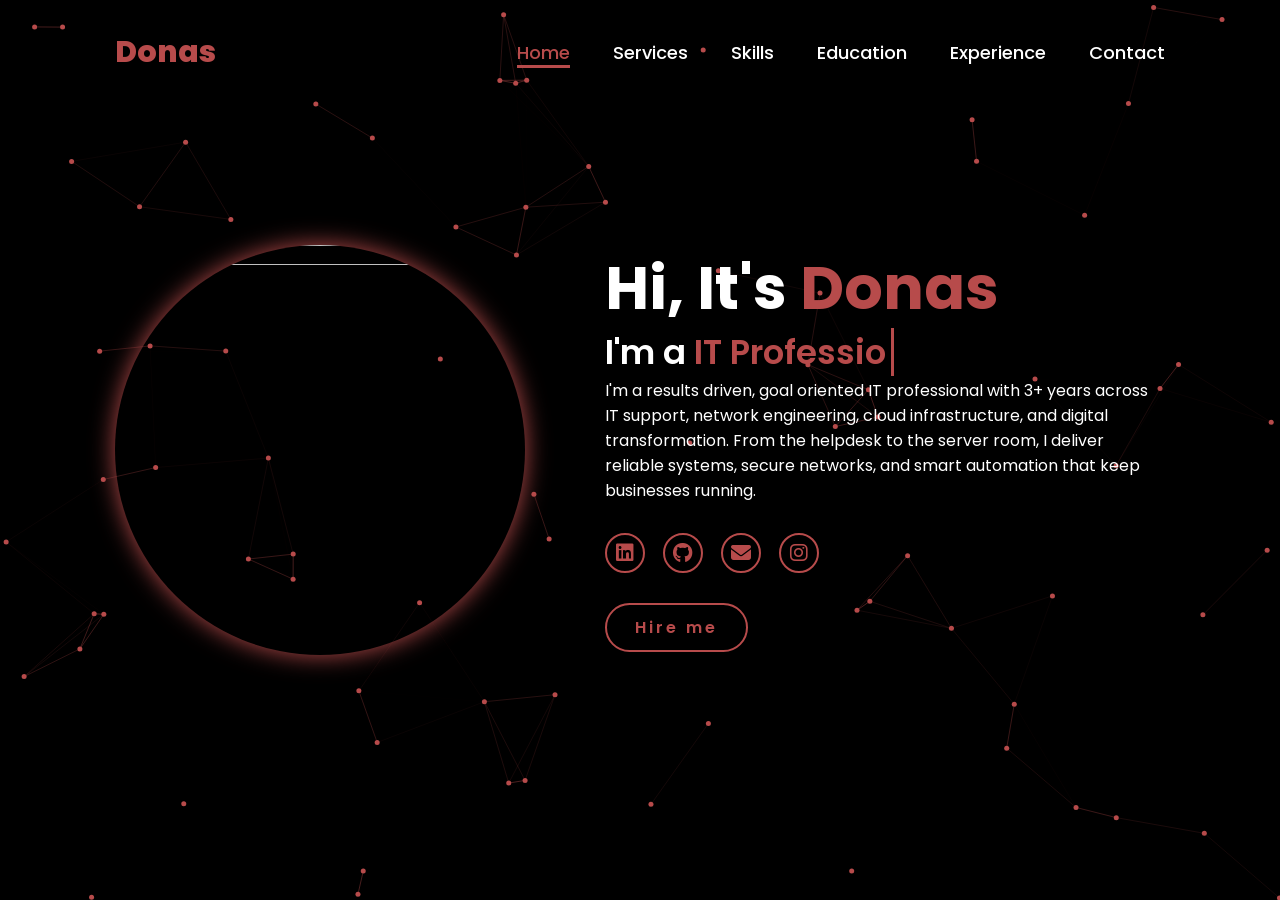
==== commit d01e5c36: "Update index.html" ====
--- a/index.html
+++ b/index.html
@@ -27,7 +27,7 @@
     </header>
     <section class="home">
         <div class="home-img">
-            <img src="img/donas-img.jpg" alt="">
+            <img src="img/cnt.jpg" alt="">
         </div>
         <div class="home-content">
             <h1>Hi, It's <span>Donas</span></h1>
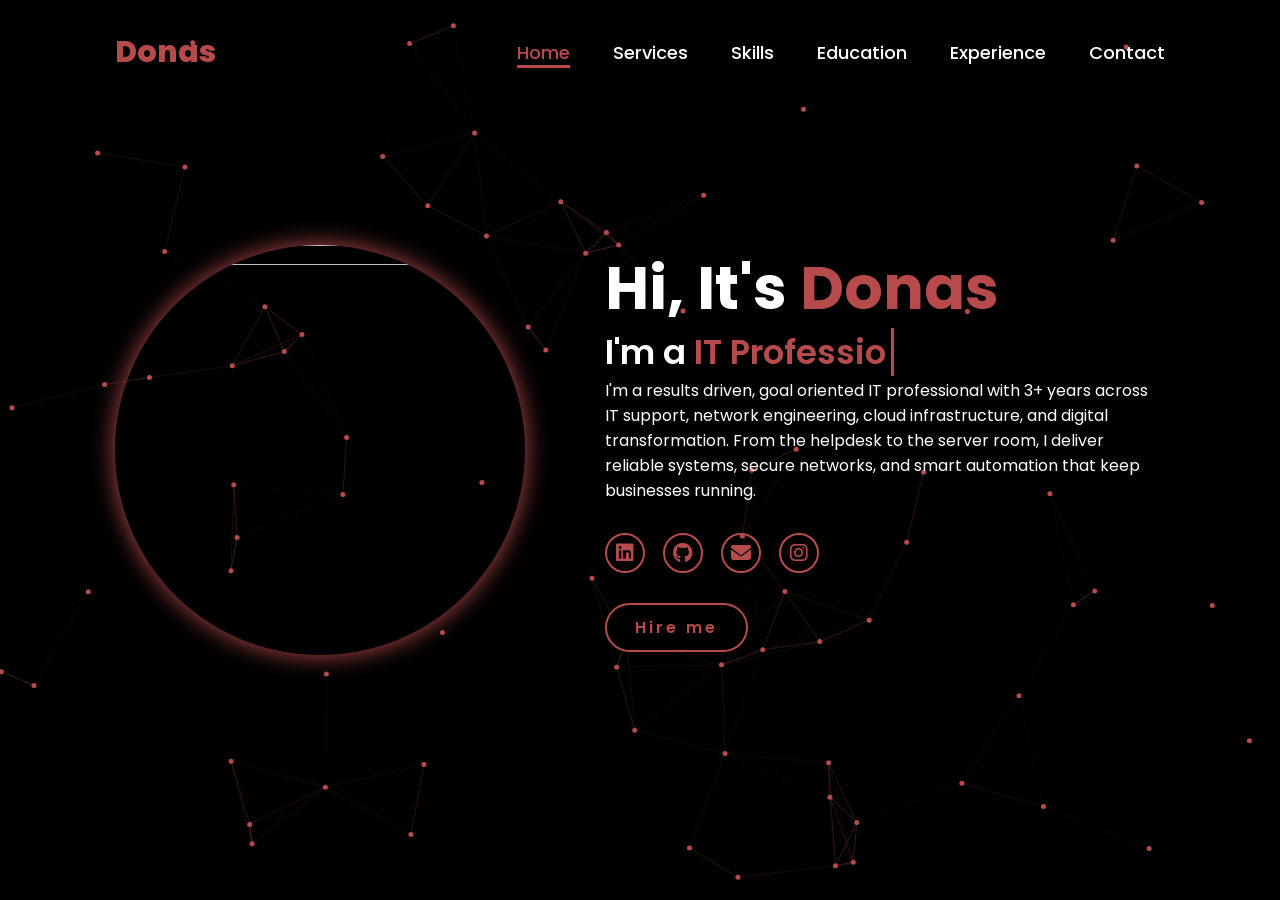
==== commit e96393c1: "Update index.html" ====
--- a/index.html
+++ b/index.html
@@ -27,7 +27,7 @@
     </header>
     <section class="home">
         <div class="home-img">
-            <img src="img/cnt.jpg" alt="">
+            <img src="img/home.jpg" alt="">
         </div>
         <div class="home-content">
             <h1>Hi, It's <span>Donas</span></h1>
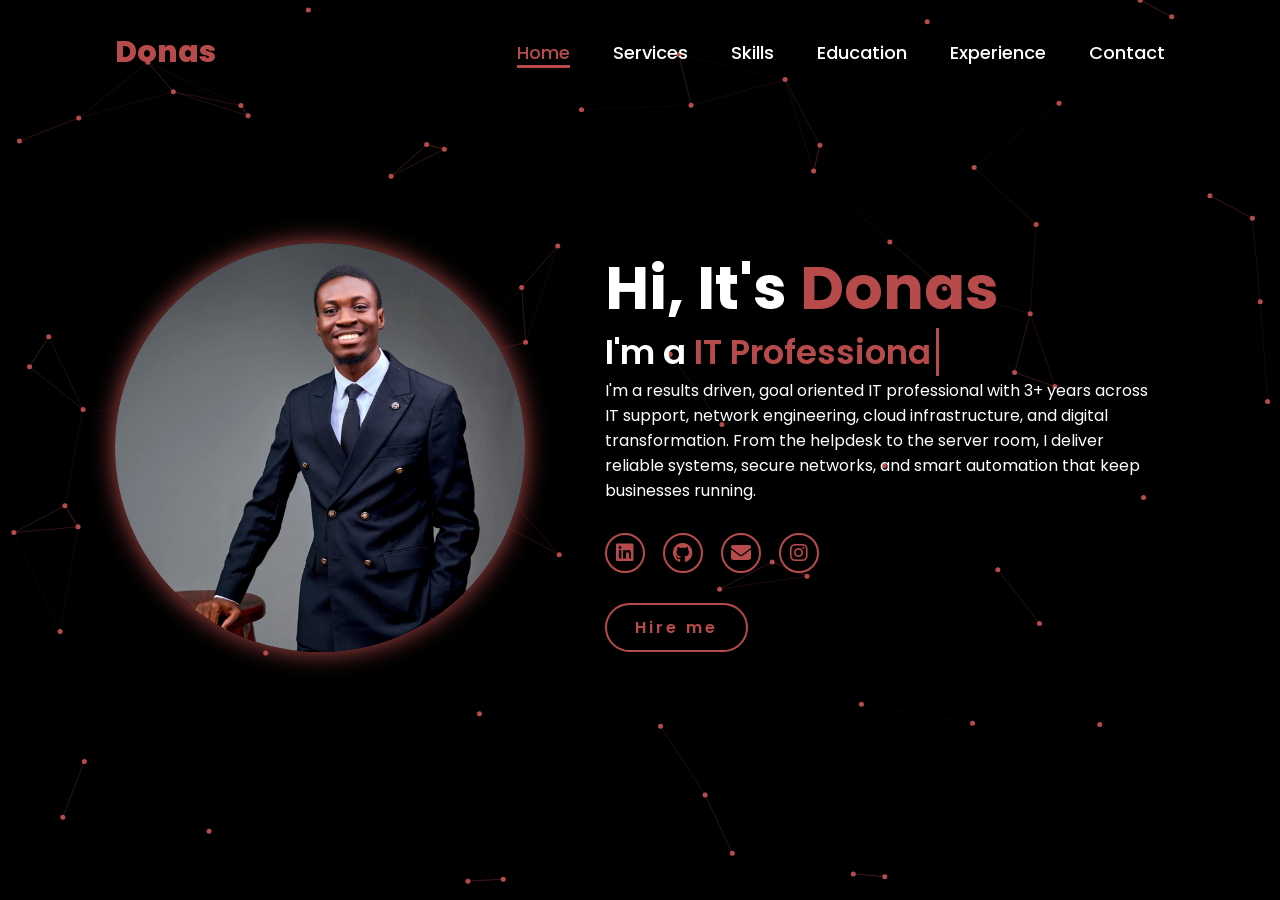
==== commit a3edb122: "Update index.html" ====
--- a/index.html
+++ b/index.html
@@ -27,7 +27,7 @@
     </header>
     <section class="home">
         <div class="home-img">
-            <img src="img/home.jpg" alt="">
+            <img src="img/donas-img.jpg" alt="">
         </div>
         <div class="home-content">
             <h1>Hi, It's <span>Donas</span></h1>
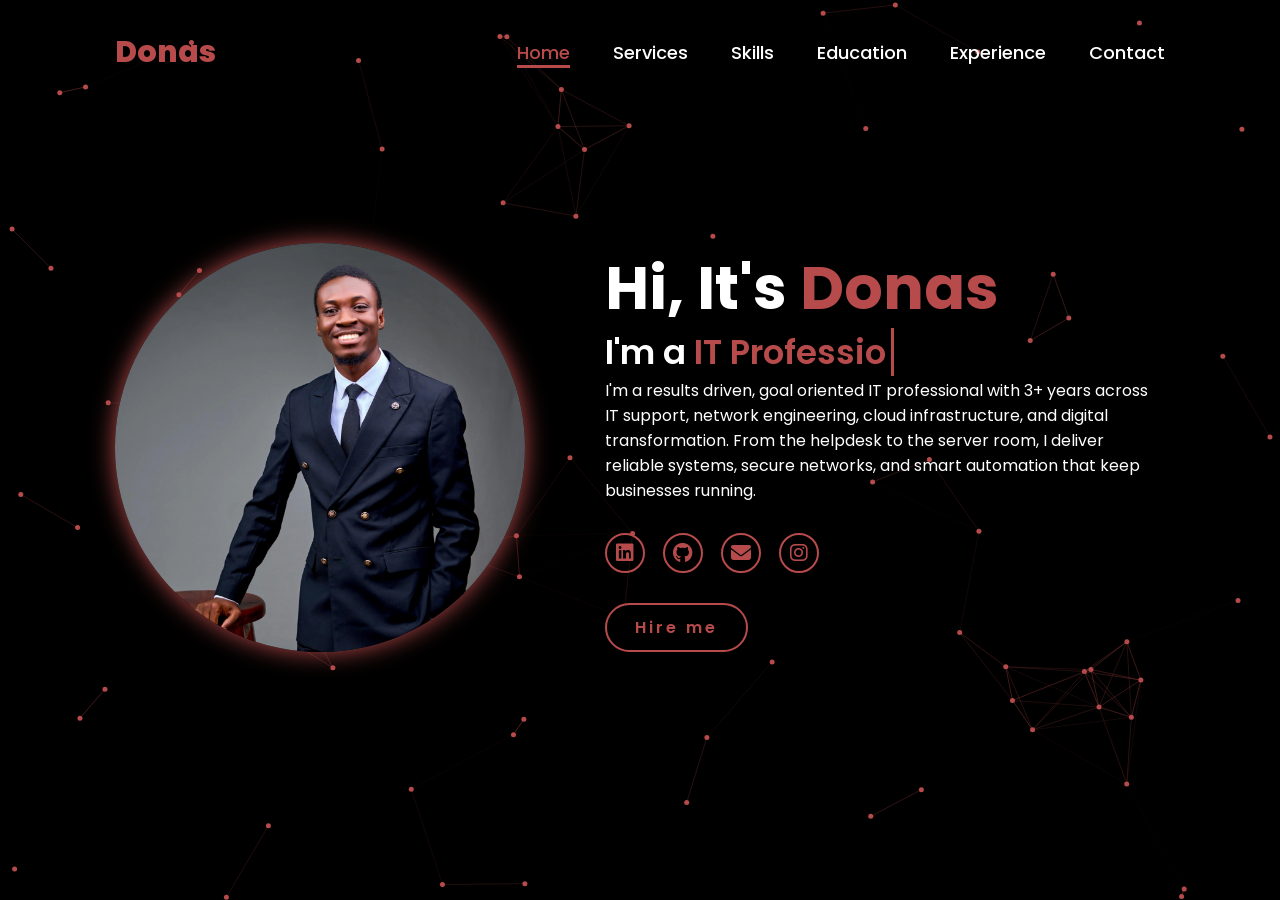
==== commit 22e1ed8d: "Update index.html" ====
--- a/index.html
+++ b/index.html
@@ -4,8 +4,11 @@
 <head>
     <meta charset="UTF-8">
     <meta name="viewport" content="width=device-width, initial-scale=1.0">
+    <meta name="author" content="Donas Dominion">
+    <meta name="description content="My Portfolio Website with HTML,CSS & Javascript">
     <link rel="stylesheet" href="https://cdnjs.cloudflare.com/ajax/libs/font-awesome/6.5.2/css/all.min.css">
     <link rel="stylesheet" href="css/styles.css">
+    <link rel="icon" href="img/hero.jpg" type="image/x-icon">
     <title>Donas Portfolio</title>
 </head>
 <body>
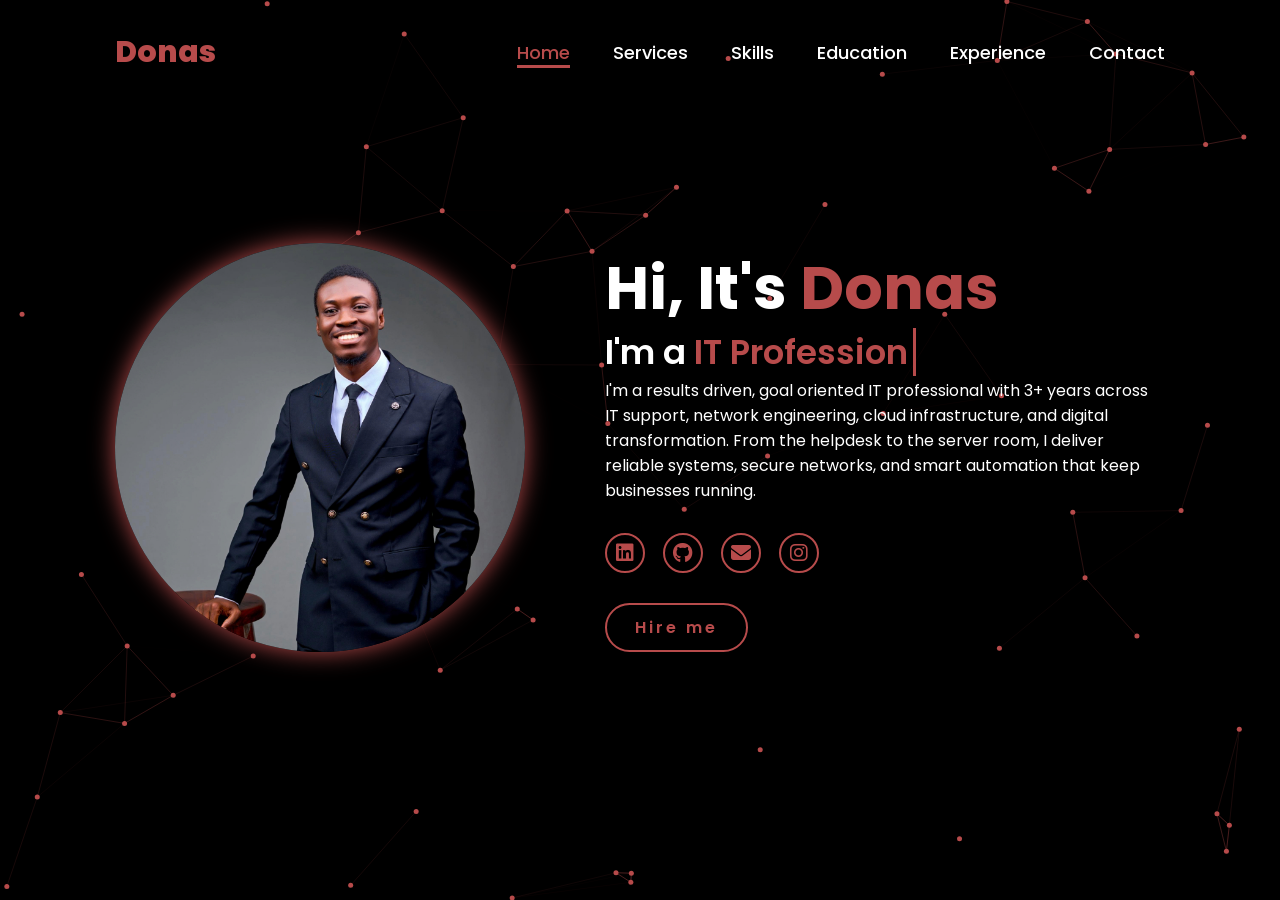
==== commit d5b3f5d6: "Update index.html" ====
--- a/index.html
+++ b/index.html
@@ -8,8 +8,8 @@
     <meta name="description content="My Portfolio Website with HTML,CSS & Javascript">
     <link rel="stylesheet" href="https://cdnjs.cloudflare.com/ajax/libs/font-awesome/6.5.2/css/all.min.css">
     <link rel="stylesheet" href="css/styles.css">
+    <title>Donas Portfolio</title>
     <link rel="icon" href="img/hero.jpg" type="image/x-icon">
-    <title>Donas Portfolio</title>
 </head>
 <body>
     <canvas id="particle-canvas"></canvas>
